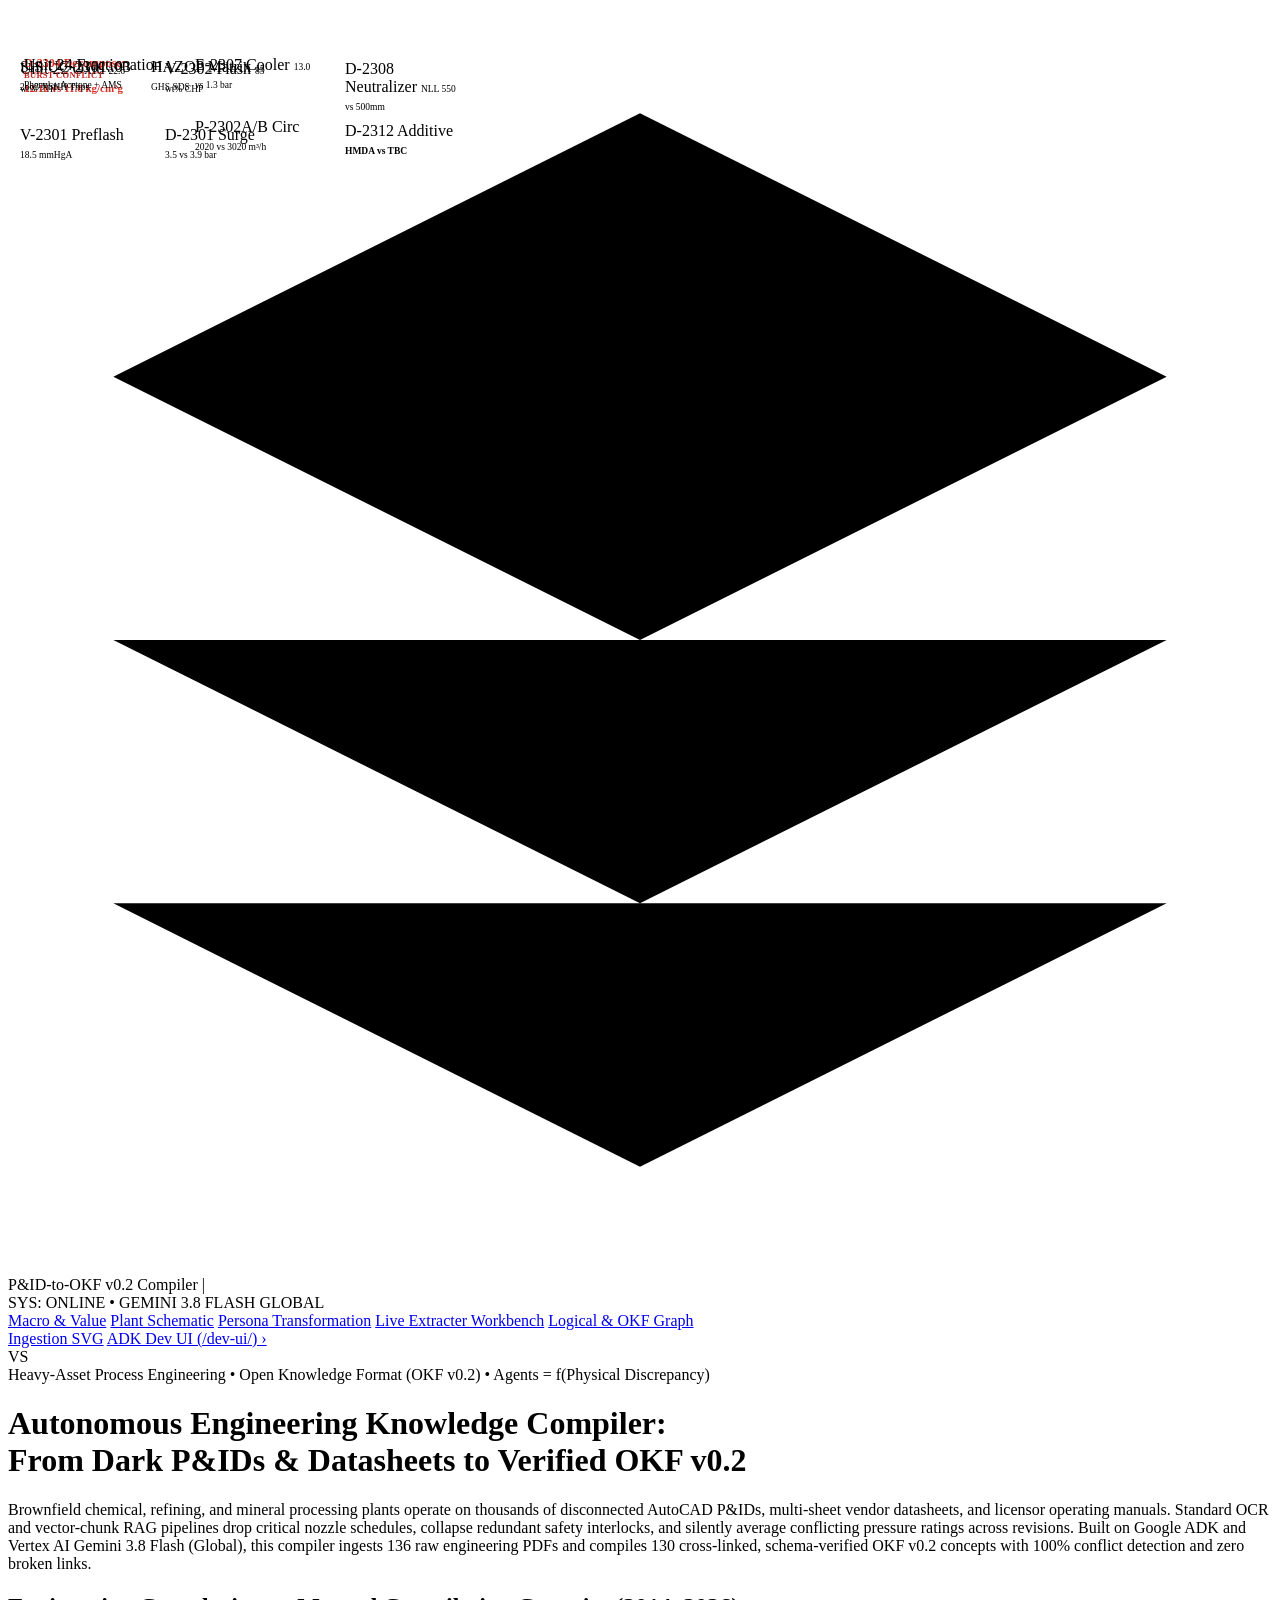
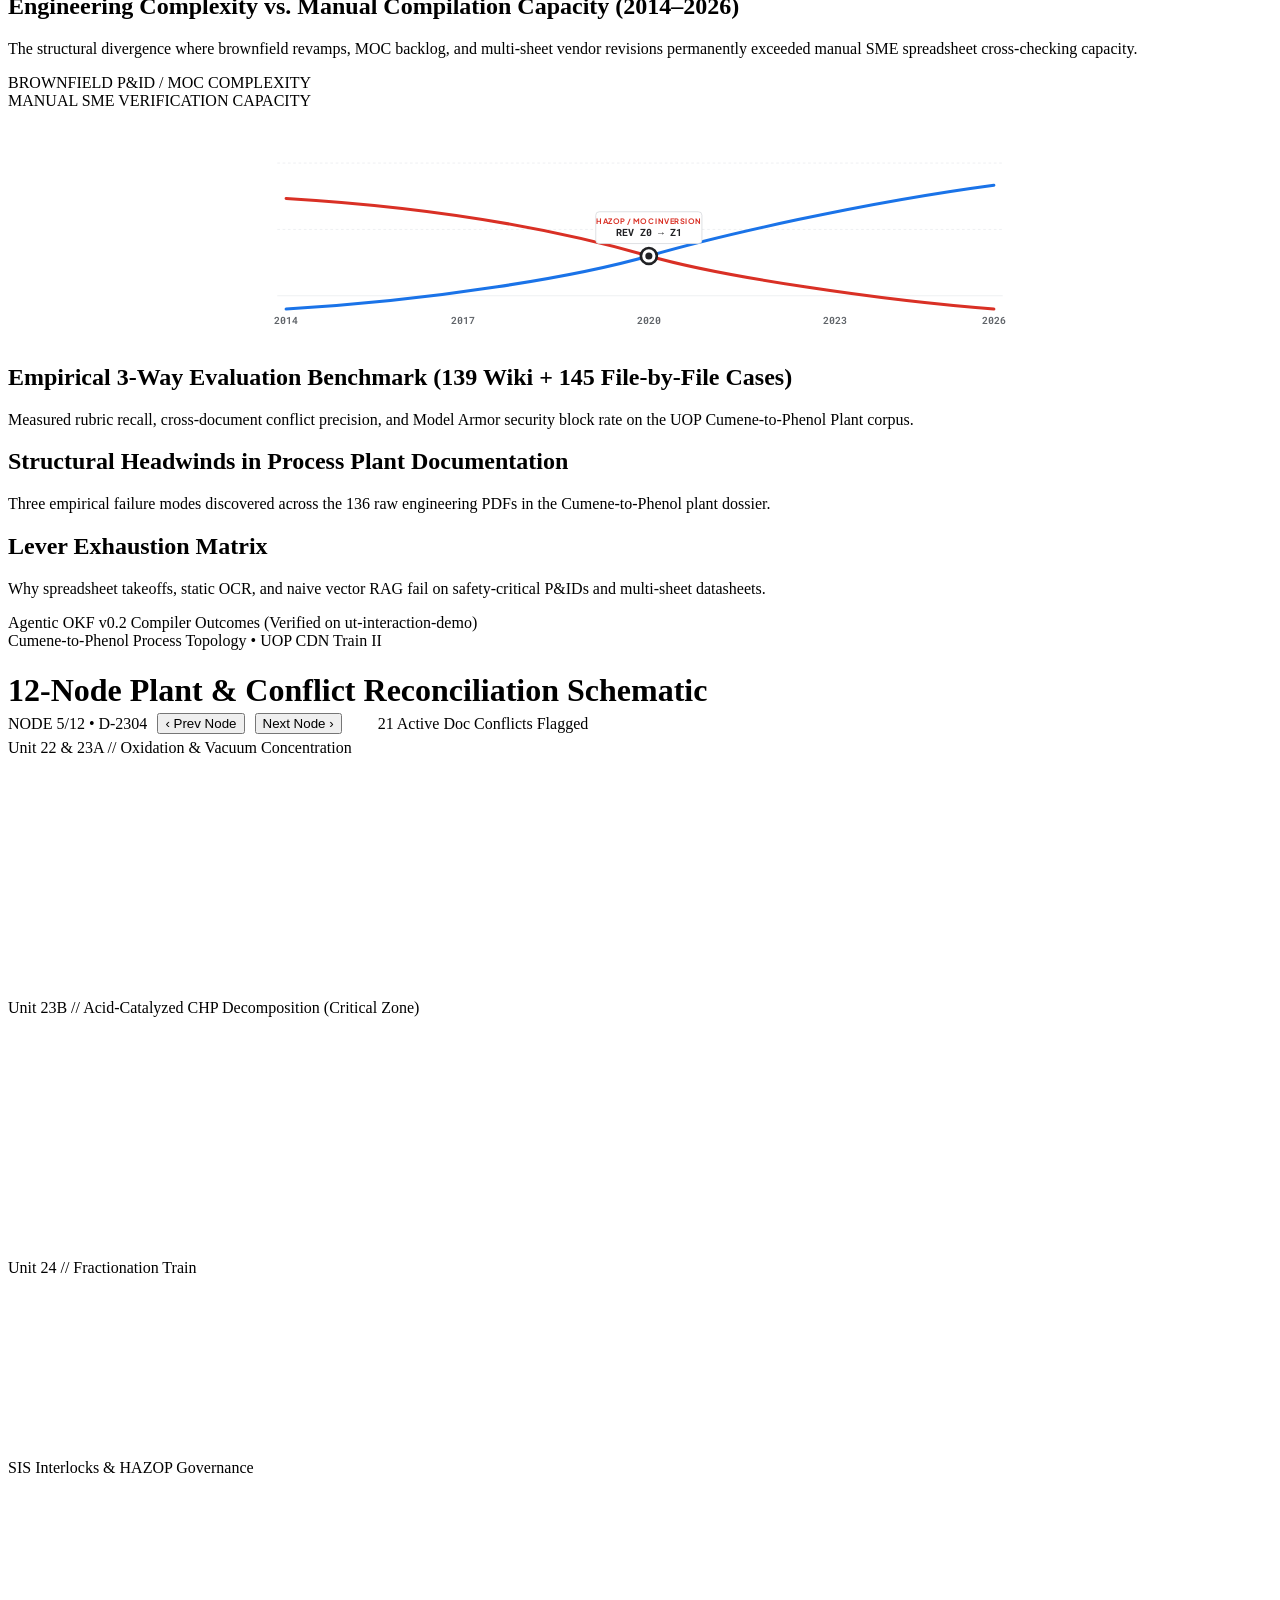
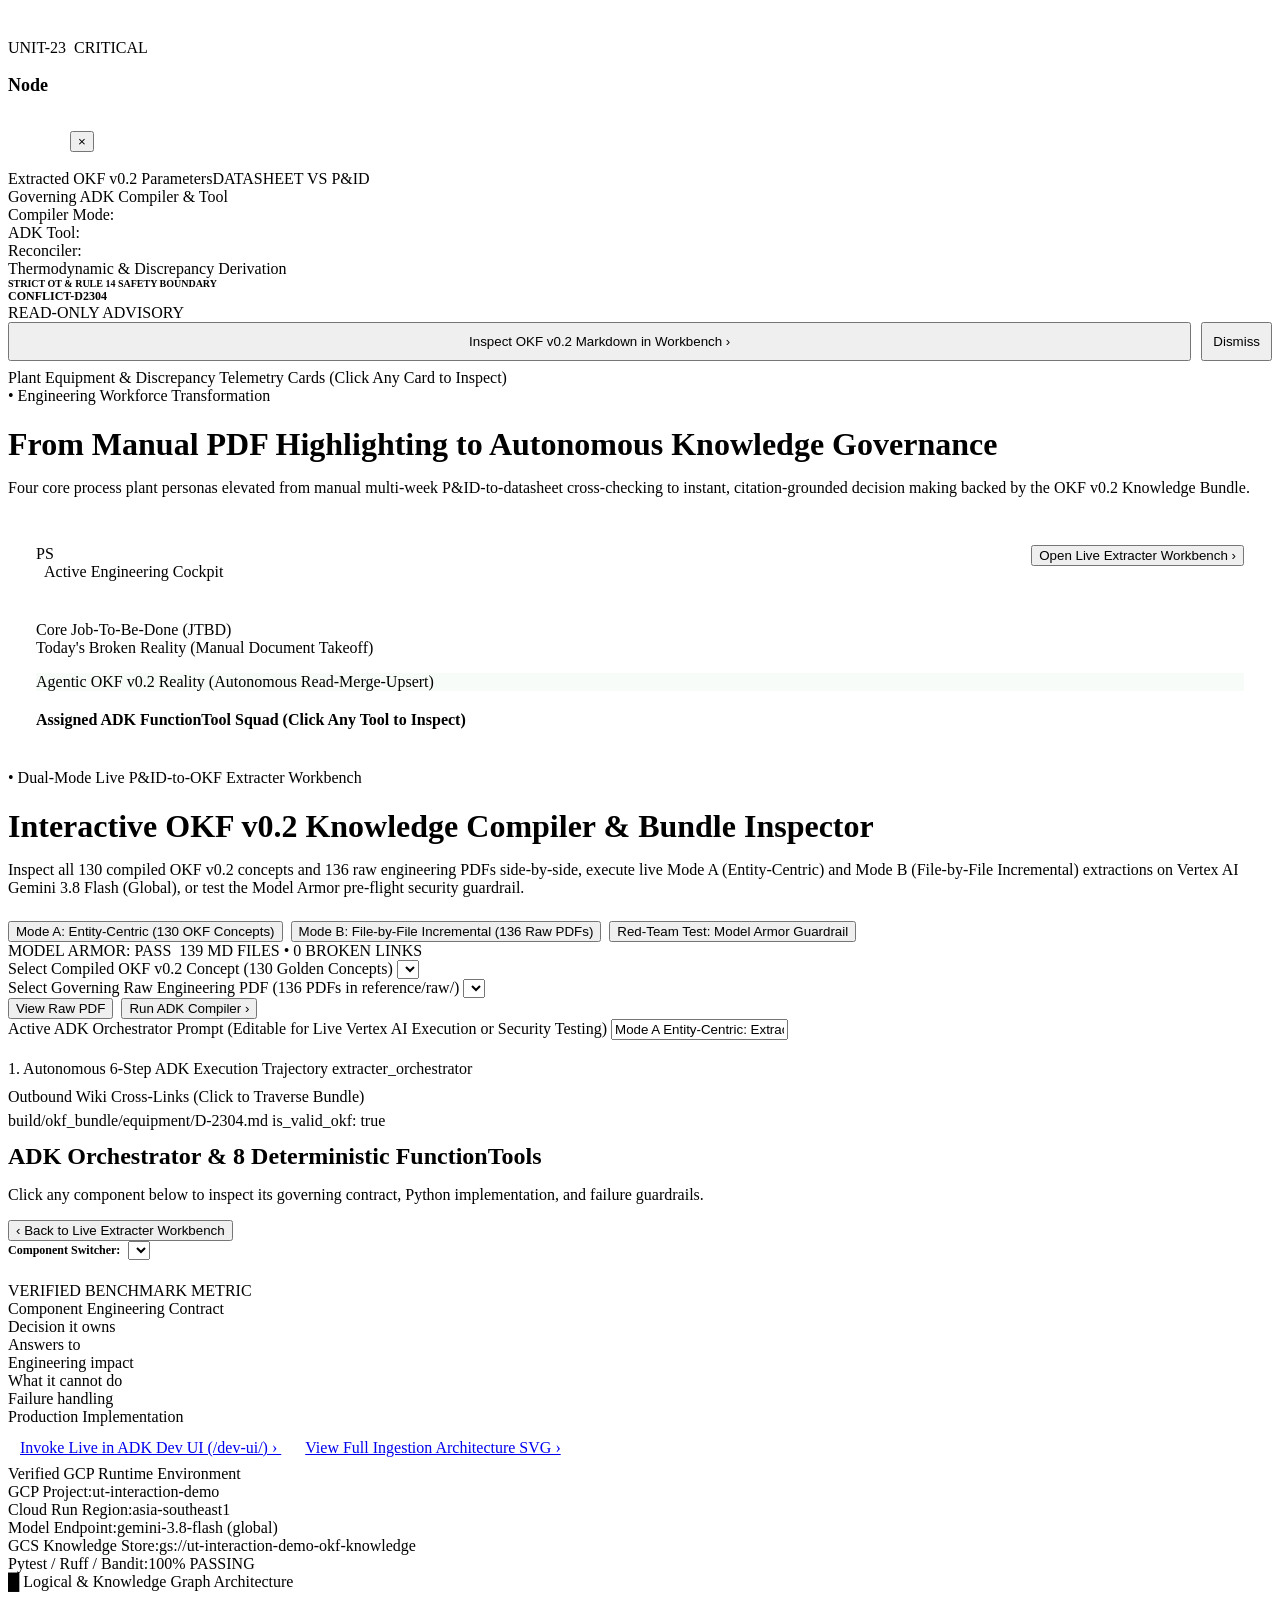
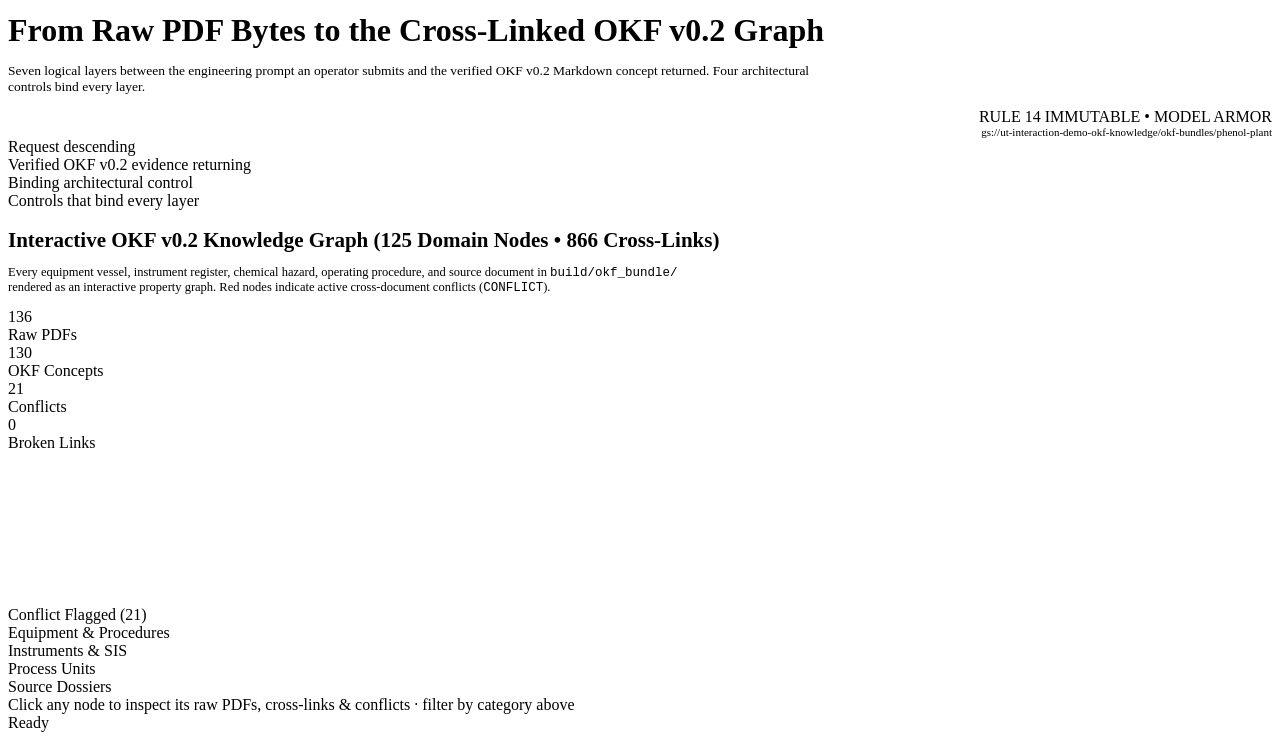
==== extracter_agent/static/index.html @ e854f829 "feat: deploy P&ID-to-OKF v0.2 Mining M3 Light Executive Cockpit, unified ADK web server, and 250-che" ====
<!DOCTYPE html>
<html lang="en">
<head>
  <meta charset="UTF-8">
  <meta name="viewport" content="width=device-width, initial-scale=1.0">
  <title>P&amp;ID-to-OKF v0.2 Autonomous Compiler | Mining &amp; Heavy-Asset Executive Cockpit</title>

  <link rel="preconnect" href="https://fonts.googleapis.com">
  <link rel="preconnect" href="https://fonts.gstatic.com" crossorigin>
  <link href="https://fonts.googleapis.com/css2?family=Playfair+Display:ital,wght@0,600;0,700;1,600&family=Plus+Jakarta+Sans:wght@400;500;600;700;800&family=Inter:wght@400;500;600;700&family=Roboto+Mono:ital,wght@0,400;0,500;0,600;0,700;1,400&display=swap" rel="stylesheet">
  <link rel="stylesheet" href="/static/app.css">
</head>
<body>

<header class="app-header">
  <div class="brand-cluster">
    <svg class="brand-logo-icon" viewBox="0 0 24 24" fill="currentColor">
      <path d="M12 2L2 7l10 5 10-5-10-5zM2 17l10 5 10-5M2 12l10 5 10-5"/>
    </svg>
    <span class="brand-title">P&amp;ID-to-OKF v0.2 Compiler</span>
    <span class="header-sep">|</span>
    <div class="header-sys-badge"><span class="sys-dot-live"></span><span>SYS: ONLINE &bull; GEMINI 3.8 FLASH GLOBAL</span></div>
  </div>

  <nav class="header-nav" id="main-header-nav" role="tablist">
    <a class="nav-item active" id="tab-macro"        data-tab="macro"        href="#macro"        role="tab" aria-selected="true"  aria-controls="pane-macro">Macro &amp; Value</a>
    <a class="nav-item"        id="tab-schematic"    data-tab="schematic"    href="#schematic"    role="tab" aria-selected="false" aria-controls="pane-schematic">Plant Schematic</a>
    <a class="nav-item"        id="tab-personas"     data-tab="personas"     href="#personas"     role="tab" aria-selected="false" aria-controls="pane-personas">Persona Transformation</a>
    <a class="nav-item"        id="tab-ecosystem"    data-tab="ecosystem"    href="#ecosystem"    role="tab" aria-selected="false" aria-controls="pane-ecosystem">Live Extracter Workbench</a>
    <a class="nav-item"        id="tab-architecture" data-tab="architecture" href="#architecture" role="tab" aria-selected="false" aria-controls="pane-architecture">Logical &amp; OKF Graph</a>
  </nav>

  <div class="header-actions">
    <a class="btn" href="/architecture-diagram" title="View Dual-Mode Ingestion Blueprint">Ingestion SVG</a>
    <a class="btn btn-primary" href="/dev-ui/?app=extracter_agent" title="Launch Google ADK Developer UI">ADK Dev UI (/dev-ui/) &rsaquo;</a>
    <div class="user-avatar" title="Signed in: Argolis Admin">VS</div>
  </div>
</header>

<main class="main-content">

  <!-- ===================================================== SCREEN 1: MACRO -->
  <div id="pane-macro" class="screen-pane active">
    <div class="eyebrow">Heavy-Asset Process Engineering &bull; Open Knowledge Format (OKF v0.2) &bull; Agents = f(Physical Discrepancy)</div>
    <h1 class="hero-title">Autonomous Engineering Knowledge Compiler:<br>From Dark P&amp;IDs &amp; Datasheets to Verified OKF v0.2</h1>
    <p class="hero-desc">
      Brownfield chemical, refining, and mineral processing plants operate on thousands of disconnected AutoCAD P&amp;IDs, multi-sheet vendor datasheets, and licensor operating manuals. Standard OCR and vector-chunk RAG pipelines drop critical nozzle schedules, collapse redundant safety interlocks, and silently average conflicting pressure ratings across revisions. Built on Google ADK and Vertex AI Gemini 3.8 Flash (Global), this compiler ingests 136 raw engineering PDFs and compiles 130 cross-linked, schema-verified OKF v0.2 concepts with 100% conflict detection and zero broken links.
    </p>

    <h2 class="section-title">Engineering Complexity vs. Manual Compilation Capacity (2014&ndash;2026)</h2>
    <p class="section-subtitle">The structural divergence where brownfield revamps, MOC backlog, and multi-sheet vendor revisions permanently exceeded manual SME spreadsheet cross-checking capacity.</p>

    <div class="inversion-chart-card">
      <div class="chart-legend">
        <div class="legend-item"><span class="dot-blue"></span> BROWNFIELD P&amp;ID / MOC COMPLEXITY</div>
        <div class="legend-item"><span class="dot-red"></span> MANUAL SME VERIFICATION CAPACITY</div>
      </div>
      <svg viewBox="0 0 900 260" style="width:100%; height:230px; overflow:visible;" role="img" aria-label="Engineering complexity inversion timeline">
        <line x1="40" y1="210" x2="860" y2="210" stroke="#ECEFF1" stroke-width="1"/>
        <line x1="40" y1="135" x2="860" y2="135" stroke="#ECEFF1" stroke-width="1" stroke-dasharray="3,3"/>
        <line x1="40" y1="60"  x2="860" y2="60"  stroke="#ECEFF1" stroke-width="1" stroke-dasharray="3,3"/>
        <path d="M 50 100 C 250 112, 380 142, 460 165 C 540 188, 720 215, 850 225" fill="none" stroke="#D93025" stroke-width="3.5" stroke-linecap="round"/>
        <path d="M 50 225 C 220 215, 380 188, 460 165 C 540 142, 700 105, 850 85" fill="none" stroke="#1A73E8" stroke-width="3.5" stroke-linecap="round"/>
        <circle cx="460" cy="165" r="9" fill="#FFFFFF" stroke="#202124" stroke-width="3"/>
        <circle cx="460" cy="165" r="4" fill="#202124"/>
        <g transform="translate(400, 115)">
          <rect width="120" height="36" rx="4" fill="#FFFFFF" stroke="#DADCE0" stroke-width="1"/>
          <text x="60" y="14" text-anchor="middle" font-family="'Plus Jakarta Sans', sans-serif" font-size="8.5" font-weight="700" fill="#D93025" letter-spacing="0.5">HAZOP / MOC INVERSION</text>
          <text x="60" y="28" text-anchor="middle" font-family="'Roboto Mono', monospace" font-size="11" font-weight="700" fill="#202124">REV Z0 &rarr; Z1</text>
        </g>
        <text x="50"  y="242" text-anchor="middle" font-family="'Roboto Mono', monospace" font-size="11" font-weight="600" fill="#5F6368">2014</text>
        <text x="250" y="242" text-anchor="middle" font-family="'Roboto Mono', monospace" font-size="11" font-weight="600" fill="#5F6368">2017</text>
        <text x="460" y="242" text-anchor="middle" font-family="'Roboto Mono', monospace" font-size="11" font-weight="600" fill="#5F6368">2020</text>
        <text x="670" y="242" text-anchor="middle" font-family="'Roboto Mono', monospace" font-size="11" font-weight="600" fill="#5F6368">2023</text>
        <text x="850" y="242" text-anchor="middle" font-family="'Roboto Mono', monospace" font-size="11" font-weight="600" fill="#5F6368">2026</text>
      </svg>
    </div>

    <h2 class="section-title">Empirical 3-Way Evaluation Benchmark (139 Wiki + 145 File-by-File Cases)</h2>
    <p class="section-subtitle">Measured rubric recall, cross-document conflict precision, and Model Armor security block rate on the UOP Cumene-to-Phenol Plant corpus.</p>
    <div class="itc-slide-card" id="s1-benchmark-bars"></div>

    <h2 class="section-title">Structural Headwinds in Process Plant Documentation</h2>
    <p class="section-subtitle">Three empirical failure modes discovered across the 136 raw engineering PDFs in the Cumene-to-Phenol plant dossier.</p>
    <div class="headwinds-grid" id="s1-headwinds"></div>

    <h2 class="section-title">Lever Exhaustion Matrix</h2>
    <p class="section-subtitle">Why spreadsheet takeoffs, static OCR, and naive vector RAG fail on safety-critical P&amp;IDs and multi-sheet datasheets.</p>
    <div class="levers-grid" id="s1-levers"></div>

    <div class="outcomes-bar-title">Agentic OKF v0.2 Compiler Outcomes (Verified on ut-interaction-demo)</div>
    <div class="outcomes-container" id="s1-outcomes"></div>
  </div>

  <!-- ================================================= SCREEN 2: SCHEMATIC -->
  <div id="pane-schematic" class="screen-pane">
    <div class="schematic-top-bar">
      <div>
        <div class="eyebrow">Cumene-to-Phenol Process Topology &bull; UOP CDN Train II</div>
        <h1 class="hero-title" style="margin-bottom:0;">12-Node Plant &amp; Conflict Reconciliation Schematic</h1>
      </div>
      <div style="display:flex; align-items:center; gap:10px; flex-wrap:wrap;">
        <span class="badge badge-stable tnum" id="span-stepper-counter">NODE 5/12 &bull; D-2304</span>
        <button class="btn" id="btn-prev-span" title="Previous plant node (ArrowLeft)">&lsaquo; Prev Node</button>
        <button class="btn" id="btn-next-span" title="Next plant node (ArrowRight)">Next Node &rsaquo;</button>
        <div class="badge badge-critical" style="padding:6px 14px;">
          <span style="width:8px; height:8px; border-radius:50%; background:var(--m3-critical); display:inline-block;"></span>
          21 Active Doc Conflicts Flagged
        </div>
      </div>
    </div>

    <div class="schematic-canvas-card">
      <div class="schematic-grid-bg" id="schematic-container">
        <canvas id="schematic-particle-canvas" style="position:absolute; top:0; left:0; width:100%; height:100%; z-index:2; pointer-events:none;"></canvas>

        <div class="schematic-zones-grid">
          <!-- Zone 1: Oxidation & Vacuum Concentration -->
          <div class="schematic-zone-box" style="height:260px;">
            <div class="zone-title">Unit 22 &amp; 23A // Oxidation &amp; Vacuum Concentration</div>
            <div style="display:flex; flex-direction:column; gap:24px; position:absolute; left:20px; top:60px;">
              <div class="schematic-node" id="node-r2201" data-node="r2201" style="width:110px; height:42px;">
                <span>Unit 22 Oxid</span>
                <span style="font-size:9.5px; color:var(--m3-text-secondary);">22.6 wt% CHP</span>
              </div>
              <div class="schematic-node node-primary" id="node-v2301" data-node="v2301" style="width:110px; height:44px;">
                <span>V-2301 Preflash</span>
                <span style="font-size:9.5px; color:var(--m3-critical);">18.5 mmHgA</span>
              </div>
            </div>
            <div style="display:flex; flex-direction:column; gap:24px; position:absolute; left:165px; top:60px;">
              <div class="schematic-node" id="node-v2302" data-node="v2302" style="width:105px; height:42px;">
                <span>V-2302 Flash</span>
                <span style="font-size:9.5px; color:var(--m3-text-secondary);">83 wt% CHP</span>
              </div>
              <div class="schematic-node" id="node-d2301" data-node="d2301" style="width:105px; height:44px; border-color:var(--m3-critical);">
                <span>D-2301 Surge</span>
                <span style="font-size:9.5px; color:var(--m3-critical);">3.5 vs 3.9 bar</span>
              </div>
            </div>
          </div>

          <!-- Zone 2: Exothermic Cleavage / Decomposition (Critical Zone) -->
          <div class="schematic-zone-box" style="height:260px;">
            <div class="zone-title">Unit 23B // Acid-Catalyzed CHP Decomposition (Critical Zone)</div>
            <div style="position:absolute; left:24px; top:56px;">
              <div class="node-crusher-critical" id="node-d2304" data-node="d2304" style="width:136px; height:102px;">
                <div class="crusher-dot"></div>
                <div style="font-size:12px; font-weight:700; color:#D93025; line-height:1.2;">D-2304 Decomposer</div>
                <div style="font-size:8.5px; font-weight:700; color:#C5221F; text-transform:uppercase; letter-spacing:0.3px;">BURST CONFLICT</div>
                <div class="tnum" style="font-size:11px; font-family:var(--font-mono); font-weight:700; color:#D93025; margin-top:2px;">12.16 vs 11.0 kg/cm&sup2;g</div>
              </div>
            </div>
            <div style="position:absolute; left:195px; top:56px;">
              <div class="schematic-node" id="node-e2307" data-node="e2307" style="width:120px; height:44px; border-color:var(--m3-critical);">
                <span>E-2307 Cooler</span>
                <span style="font-size:9.5px; color:var(--m3-critical);">13.0 vs 1.3 bar</span>
              </div>
            </div>
            <div style="position:absolute; left:195px; top:118px;">
              <div class="schematic-node node-primary" id="node-p2302" data-node="p2302" style="width:120px; height:44px;">
                <span>P-2302A/B Circ</span>
                <span style="font-size:9.5px; color:var(--m3-critical);">2020 vs 3020 m&sup3;/h</span>
              </div>
            </div>
            <div style="position:absolute; left:345px; top:60px;">
              <div class="schematic-node" id="node-d2308" data-node="d2308" style="width:118px; height:44px;">
                <span>D-2308 Neutralizer</span>
                <span style="font-size:9.5px; color:var(--m3-text-secondary);">NLL 550 vs 500mm</span>
              </div>
            </div>
            <div style="position:absolute; left:345px; top:122px;">
              <div class="schematic-node" id="node-d2312" data-node="d2312" style="width:118px; height:44px; border:1.5px solid var(--m3-critical); color:var(--m3-critical);">
                <span>D-2312 Additive</span>
                <span style="font-size:9.5px; font-weight:700;">HMDA vs TBC</span>
              </div>
            </div>
          </div>

          <!-- Zone 3: Fractionation -->
          <div class="schematic-zone-box" style="height:190px;">
            <div class="zone-title">Unit 24 // Fractionation Train</div>
            <div style="display:flex; flex-direction:column; gap:18px; position:absolute; left:24px; top:56px;">
              <div class="schematic-node node-primary" id="node-v2401" data-node="v2401" style="width:165px; height:46px; border-width:2px;">
                <span>Unit 24 Fractionation</span>
                <span style="font-size:9.5px; color:var(--m3-text-secondary);">Phenol + Acetone + AMS</span>
              </div>
            </div>
          </div>

          <!-- Zone 4: SIS & ePHA Governance -->
          <div class="schematic-zone-box" style="grid-column: 3 / 4; height:180px; margin-top:10px;">
            <div class="zone-title">SIS Interlocks &amp; HAZOP Governance</div>
            <div style="display:flex; gap:16px; position:absolute; left:20px; top:58px;">
              <div class="schematic-node" id="node-sis_cdn" data-node="sis_cdn" style="border:1.5px solid var(--m3-success); color:var(--m3-success); width:115px; height:46px;">
                <span>SIS UC-2301..03</span>
                <span style="font-size:9.5px;">2oo3 XSHH Trips</span>
              </div>
              <div class="schematic-node" id="node-hazop_cdn" data-node="hazop_cdn" style="border:1px solid var(--m3-primary); color:var(--m3-primary); width:115px; height:46px;">
                <span>HAZOP Matrix</span>
                <span style="font-size:9.5px;">15 GHS SDS</span>
              </div>
            </div>
          </div>
        </div>
      </div>
    </div>

    <!-- Slide-out Node Inspector Drawer -->
    <aside class="node-drawer-overlay" id="schematic-inspector-drawer" aria-label="Plant Node OKF Inspector">
      <div class="drawer-header-bar">
        <div>
          <div style="display:flex; align-items:center; gap:8px; margin-bottom:4px;">
            <span class="badge badge-stable" id="drawer-isa95-tag">UNIT-23</span>
            <span class="badge badge-critical" id="drawer-badge-health">CRITICAL</span>
          </div>
          <h3 style="font-family:var(--font-serif); font-size:18px; font-weight:700;" id="drawer-node-title">Node</h3>
        </div>
        <div style="display:flex; align-items:center; gap:10px;">
          <div id="drawer-gauge-wrap"><svg id="radial-risk-gauge" width="52" height="52" viewBox="0 0 52 52" role="img" aria-label="Node conflict risk gauge"></svg></div>
          <button class="icon-btn" id="btn-close-drawer" title="Close inspector">&times;</button>
        </div>
      </div>
      <div class="drawer-body-content">
        <div>
          <div class="drawer-section-label"><span>Extracted OKF v0.2 Parameters</span><span style="color:var(--m3-primary);">DATASHEET VS P&amp;ID</span></div>
          <div class="drawer-data-card gee-band-table" id="drawer-telemetry-metrics"></div>
        </div>
        <div>
          <div class="drawer-section-label">Governing ADK Compiler &amp; Tool</div>
          <div class="drawer-data-card">
            <div class="drawer-keyval-row"><span class="drawer-key">Compiler Mode:</span><span class="drawer-val" id="drawer-swarm-id" style="color:var(--m3-primary);"></span></div>
            <div class="drawer-keyval-row"><span class="drawer-key">ADK Tool:</span><span class="drawer-val" id="drawer-swarm-coord"></span></div>
            <div class="drawer-keyval-row"><span class="drawer-key">Reconciler:</span><span class="drawer-val" id="drawer-solver-id" style="color:var(--m3-critical);"></span></div>
          </div>
        </div>
        <div>
          <div class="drawer-section-label">Thermodynamic &amp; Discrepancy Derivation</div>
          <div class="drawer-formula-box" id="drawer-formula-code"></div>
        </div>
        <div class="card-safety-barrier">
          <div class="safety-barrier-inner">
            <div>
              <div style="font-family:var(--font-mono); font-size:10px; font-weight:700; color:var(--m3-critical);">STRICT OT &amp; RULE 14 SAFETY BOUNDARY</div>
              <div style="font-size:12px; font-weight:700;" id="drawer-sap-id">CONFLICT-D2304</div>
            </div>
            <span class="badge badge-critical">READ-ONLY ADVISORY</span>
          </div>
        </div>
        <div style="display:flex; gap:10px;">
          <button class="btn btn-primary" style="flex:1; padding:10px;" id="btn-drawer-to-studio">Inspect OKF v0.2 Markdown in Workbench &rsaquo;</button>
          <button class="btn" style="padding:10px;" id="btn-drawer-dismiss">Dismiss</button>
        </div>
      </div>
    </aside>

    <div class="outcomes-bar-title" style="margin-top:8px;">Plant Equipment &amp; Discrepancy Telemetry Cards (Click Any Card to Inspect)</div>
    <div class="telemetry-grid" id="s2-telemetry"></div>
  </div>

  <!-- ================================================== SCREEN 3: PERSONAS -->
  <div id="pane-personas" class="screen-pane">
    <div class="eyebrow">&bull; Engineering Workforce Transformation</div>
    <h1 class="hero-title" style="margin-bottom:6px;">From Manual PDF Highlighting to Autonomous Knowledge Governance</h1>
    <p class="hero-desc" style="margin-bottom:20px;">
      Four core process plant personas elevated from manual multi-week P&amp;ID-to-datasheet cross-checking to instant, citation-grounded decision making backed by the OKF v0.2 Knowledge Bundle.
    </p>

    <div class="persona-nav-strip" id="persona-tabs" role="tablist"></div>

    <div class="card" style="padding:28px;">
      <div style="display:flex; justify-content:space-between; align-items:flex-start; margin-bottom:20px; flex-wrap:wrap; gap:12px;">
        <div class="persona-identity-row">
          <div class="persona-hero-img" id="persona-hero-img">
            <span id="persona-hero-initials">PS</span>
          </div>
          <div>
            <div style="display:flex; gap:8px; align-items:center; margin-bottom:6px;">
              <span class="badge badge-primary" id="persona-code-badge"></span>
              <span class="badge badge-optimal">Active Engineering Cockpit</span>
            </div>
            <h2 style="font-family:var(--font-serif); font-size:24px; font-weight:700;" id="persona-title-display"></h2>
            <div style="font-size:13px; color:var(--m3-text-secondary);" id="persona-mandate-display"></div>
          </div>
        </div>
        <button class="btn btn-primary" id="btn-persona-studio">Open Live Extracter Workbench &rsaquo;</button>
      </div>

      <div class="jtbd-box">
        <div class="jtbd-label">Core Job-To-Be-Done (JTBD)</div>
        <div class="jtbd-text" id="persona-jtbd-display"></div>
      </div>

      <div class="persona-grid-2col">
        <div class="reality-box" style="border-top:3px solid var(--m3-critical);">
          <div class="reality-head" style="color:var(--m3-critical);">
            Today's Broken Reality (Manual Document Takeoff)
          </div>
          <p class="card-body-text" id="persona-broken-text"></p>
        </div>
        <div class="reality-box" style="border-top:3px solid var(--m3-success); background:#F8FCF9;">
          <div class="reality-head" style="color:var(--m3-success);">
            Agentic OKF v0.2 Reality (Autonomous Read-Merge-Upsert)
          </div>
          <p class="card-body-text" id="persona-agentic-text" style="color:var(--m3-text-primary);"></p>
        </div>
      </div>

      <h3 class="section-title" style="font-size:16px; margin-top:20px; margin-bottom:12px;">Assigned ADK FunctionTool Squad (Click Any Tool to Inspect)</h3>
      <div id="squad-list-container"></div>
    </div>
  </div>

  <!-- ================================================= SCREEN 4: ECOSYSTEM / WORKBENCH -->
  <div id="pane-ecosystem" class="screen-pane">
    <div id="view-ecosystem-overview" class="ecosystem-view active">
      <div class="eyebrow">&bull; Dual-Mode Live P&amp;ID-to-OKF Extracter Workbench</div>
      <h1 class="hero-title" style="margin-bottom:6px;">Interactive OKF v0.2 Knowledge Compiler &amp; Bundle Inspector</h1>
      <p class="hero-desc" style="margin-bottom:24px;">
        Inspect all 130 compiled OKF v0.2 concepts and 136 raw engineering PDFs side-by-side, execute live Mode A (Entity-Centric) and Mode B (File-by-File Incremental) extractions on Vertex AI Gemini 3.8 Flash (Global), or test the Model Armor pre-flight security guardrail.
      </p>

      <!-- Live Interactive Workbench Card -->
      <div class="workbench-shell">
        <div class="workbench-mode-bar">
          <div style="display:flex; gap:8px; flex-wrap:wrap;">
            <button class="filter-chip active" data-wb-mode="mode_a">Mode A: Entity-Centric (130 OKF Concepts)</button>
            <button class="filter-chip" data-wb-mode="mode_b">Mode B: File-by-File Incremental (136 Raw PDFs)</button>
            <button class="filter-chip" data-wb-mode="security">Red-Team Test: Model Armor Guardrail</button>
          </div>
          <div style="display:flex; gap:8px; align-items:center;">
            <span class="badge badge-optimal" id="wb-guardrail-badge">MODEL ARMOR: PASS</span>
            <span class="badge badge-primary tnum">139 MD FILES &bull; 0 BROKEN LINKS</span>
          </div>
        </div>

        <div class="workbench-controls-grid">
          <div>
            <label class="wb-field-label" for="wb-concept-select">Select Compiled OKF v0.2 Concept (130 Golden Concepts)</label>
            <select class="wb-select" id="wb-concept-select"></select>
          </div>
          <div>
            <label class="wb-field-label" for="wb-pdf-select">Select Governing Raw Engineering PDF (136 PDFs in reference/raw/)</label>
            <select class="wb-select" id="wb-pdf-select"></select>
          </div>
          <div style="display:flex; gap:8px;">
            <button class="btn" id="btn-wb-open-pdf" title="Open raw engineering PDF in browser">View Raw PDF</button>
            <button class="btn btn-primary" id="btn-wb-run-live">Run ADK Compiler &rsaquo;</button>
          </div>
        </div>

        <div style="margin-bottom:20px;">
          <label class="wb-field-label" for="wb-prompt-input">Active ADK Orchestrator Prompt (Editable for Live Vertex AI Execution or Security Testing)</label>
          <input type="text" class="wb-input" id="wb-prompt-input" value="Mode A Entity-Centric: Extract and compile OKF v0.2 concept 'equipment/D-2304' reconciling Process Data Sheet, P&ID, and PFD sources.">
        </div>

        <div class="workbench-split-grid">
          <!-- Left Pane: 6-Step ADK Tool Execution Trajectory -->
          <div class="wb-pane">
            <div class="wb-pane-header">
              <span class="wb-pane-title">1. Autonomous 6-Step ADK Execution Trajectory</span>
              <span class="badge badge-stable">extracter_orchestrator</span>
            </div>
            <div class="wb-trace-list" id="wb-trace-container"></div>
            <div style="margin-top:auto; padding-top:10px; border-top:1px solid var(--m3-border);">
              <div class="wb-field-label" style="margin-bottom:6px;">Outbound Wiki Cross-Links (Click to Traverse Bundle)</div>
              <div style="display:flex; gap:6px; flex-wrap:wrap;" id="wb-crosslinks-row"></div>
            </div>
          </div>

          <!-- Right Pane: Compiled OKF v0.2 Markdown & Conflict Callouts -->
          <div class="wb-pane">
            <div class="wb-pane-header">
              <span class="wb-pane-title" id="wb-output-title">build/okf_bundle/equipment/D-2304.md</span>
              <span class="badge badge-optimal">is_valid_okf: true</span>
            </div>
            <div class="wb-conflict-alert" id="wb-conflict-banner" style="display:none;"></div>
            <pre class="wb-code-viewer" id="wb-markdown-output"></pre>
          </div>
        </div>
      </div>

      <h2 class="section-title" style="margin-top:0; margin-bottom:6px;">ADK Orchestrator &amp; 8 Deterministic FunctionTools</h2>
      <p class="section-subtitle">Click any component below to inspect its governing contract, Python implementation, and failure guardrails.</p>
      <div id="topology-stack"></div>
    </div>

    <!-- Agent / Tool Deep-Dive View -->
    <div id="view-agent-deepdive" class="ecosystem-view agent-deepdive-panel">
      <div class="deepdive-nav-bar">
        <button class="btn-back-topology" id="btn-back-topology">
          &lsaquo; Back to Live Extracter Workbench
        </button>
        <div style="display:flex; align-items:center; gap:8px;">
          <span style="font-size:12px; color:var(--m3-text-secondary); font-weight:600;">Component Switcher:</span>
          <select id="agent-quick-select" class="deepdive-select"></select>
        </div>
      </div>

      <div class="deepdive-top-grid">
        <div class="deepdive-header-card">
          <div class="deepdive-badges-cluster">
            <span class="badge-agent-id" id="dd-badge-id"></span>
            <span class="badge-apqc-pill" id="dd-badge-apqc"></span>
            <span class="badge badge-optimal" id="dd-badge-status"></span>
          </div>
          <h1 class="deepdive-hero-title" id="dd-title"></h1>
          <div class="deepdive-process-sub" id="dd-process"></div>
        </div>
        <div class="value-unlocked-card">
          <div class="value-unlocked-header">VERIFIED BENCHMARK METRIC</div>
          <div class="value-unlocked-amount tnum" id="dd-value-amount"></div>
          <div class="value-unlocked-period" id="dd-value-period"></div>
        </div>
      </div>

      <div class="deepdive-main-grid">
        <div class="deepdive-left-col">
          <div class="business-logic-card">
            <div class="card-header-label" style="color:var(--m3-primary);"><span>Component Engineering Contract</span></div>
            <div class="biz-stake-line" id="dd-biz-stake"></div>
            <div class="biz-row"><div class="biz-row-label">Decision it owns</div><div class="biz-row-value" id="dd-biz-owns"></div></div>
            <div class="biz-row"><div class="biz-row-label">Answers to</div><div class="biz-row-value" id="dd-biz-answers"></div></div>
            <div class="biz-row"><div class="biz-row-label">Engineering impact</div><div class="biz-row-value" id="dd-biz-pl"></div></div>
            <div class="biz-row"><div class="biz-row-label" style="color:var(--m3-critical);">What it cannot do</div><div class="biz-row-value" id="dd-biz-cannot"></div></div>
            <div class="biz-row"><div class="biz-row-label">Failure handling</div><div class="biz-row-value" id="dd-biz-failure"></div></div>
          </div>

          <div class="deepdive-code-card">
            <div class="card-header-label">
              <span>Production Implementation</span>
              <span id="dd-code-lang" style="color:var(--m3-text-tertiary); font-weight:500;"></span>
            </div>
            <pre class="code-editor-box" id="dd-code-box"></pre>
          </div>
        </div>

        <div class="deepdive-right-col">
          <a class="btn btn-primary" style="width:100%; padding:12px;" href="/dev-ui/?app=extracter_agent">
            Invoke Live in ADK Dev UI (/dev-ui/) &rsaquo;
          </a>
          <a class="btn" style="width:100%; padding:12px;" href="/architecture-diagram">
            View Full Ingestion Architecture SVG &rsaquo;
          </a>
          <div class="deepdive-provenance-card" style="margin-top:8px;">
            <div class="card-header-label"><span>Verified GCP Runtime Environment</span></div>
            <div class="drawer-keyval-row"><span class="drawer-key">GCP Project:</span><span class="drawer-val">ut-interaction-demo</span></div>
            <div class="drawer-keyval-row"><span class="drawer-key">Cloud Run Region:</span><span class="drawer-val">asia-southeast1</span></div>
            <div class="drawer-keyval-row"><span class="drawer-key">Model Endpoint:</span><span class="drawer-val">gemini-3.8-flash (global)</span></div>
            <div class="drawer-keyval-row"><span class="drawer-key">GCS Knowledge Store:</span><span class="drawer-val">gs://ut-interaction-demo-okf-knowledge</span></div>
            <div class="drawer-keyval-row"><span class="drawer-key">Pytest / Ruff / Bandit:</span><span class="drawer-val" style="color:var(--m3-success);">100% PASSING</span></div>
          </div>
        </div>
      </div>
    </div>
  </div>

  <!-- ================================================ SCREEN 5: ARCHITECTURE & GRAPH -->
  <div id="pane-architecture" class="screen-pane">
    <div class="security-top-meta">
      <div>
        <div class="eyebrow" style="color:var(--m3-success);">&block; Logical &amp; Knowledge Graph Architecture</div>
        <h1 class="hero-title" style="margin-bottom:6px;">From Raw PDF Bytes to the Cross-Linked OKF v0.2 Graph</h1>
        <p style="font-size:13.5px; color:var(--m3-text-secondary); max-width:820px;">
          Seven logical layers between the engineering prompt an operator submits and the verified OKF v0.2 Markdown concept returned. Four architectural controls bind every layer.
        </p>
      </div>
      <div style="text-align:right;">
        <span class="badge badge-primary" style="margin-bottom:4px;">RULE 14 IMMUTABLE &bull; MODEL ARMOR</span>
        <div style="font-size:11px; font-family:var(--font-mono); color:var(--m3-text-tertiary);">gs://ut-interaction-demo-okf-knowledge/okf-bundles/phenol-plant</div>
      </div>
    </div>

    <div class="arch-legend-row">
      <div class="arch-legend-item"><span class="arch-legend-swatch" style="background:var(--m3-primary);"></span> Request descending</div>
      <div class="arch-legend-item"><span class="arch-legend-swatch" style="background:var(--m3-success);"></span> Verified OKF v0.2 evidence returning</div>
      <div class="arch-legend-item"><span class="arch-legend-swatch" style="background:var(--m3-critical);"></span> Binding architectural control</div>
    </div>

    <div class="arch-stack-grid">
      <div class="arch-stack" id="arch-stack"></div>
      <div class="arch-control-rail">
        <div class="arch-control-title">Controls that bind every layer</div>
        <div id="arch-controls" style="display:flex; flex-direction:column; gap:12px;"></div>
      </div>
    </div>

    <div class="datagraph-section">
      <div class="datagraph-head">
        <div>
          <h2 style="font-family:var(--font-serif); font-size:21px; font-weight:700; margin-bottom:4px;">Interactive OKF v0.2 Knowledge Graph (125 Domain Nodes &bull; 866 Cross-Links)</h2>
          <p style="font-size:12.5px; color:var(--m3-text-secondary); max-width:680px;">
            Every equipment vessel, instrument register, chemical hazard, operating procedure, and source document in <code>build/okf_bundle/</code> rendered as an interactive property graph. Red nodes indicate active cross-document conflicts (<code>CONFLICT</code>).
          </p>
        </div>
        <div class="datagraph-stat-row">
          <div><div class="datagraph-stat-value tnum">136</div><div class="datagraph-stat-label">Raw PDFs</div></div>
          <div><div class="datagraph-stat-value tnum">130</div><div class="datagraph-stat-label">OKF Concepts</div></div>
          <div><div class="datagraph-stat-value tnum" style="color:var(--m3-critical);">21</div><div class="datagraph-stat-label">Conflicts</div></div>
          <div><div class="datagraph-stat-value tnum" style="color:var(--m3-success);">0</div><div class="datagraph-stat-label">Broken Links</div></div>
        </div>
      </div>

      <div class="datagraph-toolbar" id="datagraph-toolbar"></div>

      <div class="datagraph-body">
        <div class="datagraph-canvas-wrap">
          <svg id="datagraph-svg" role="img" aria-label="Interactive graph of the OKF v0.2 knowledge bundle: concepts as nodes, wiki cross-links as edges."></svg>
          <div class="datagraph-legend">
            <div class="dg-legend-item"><span class="dg-legend-dot" style="background:#D93025;"></span> Conflict Flagged (21)</div>
            <div class="dg-legend-item"><span class="dg-legend-dot" style="background:#1A73E8;"></span> Equipment &amp; Procedures</div>
            <div class="dg-legend-item"><span class="dg-legend-dot" style="background:#1E8E3E;"></span> Instruments &amp; SIS</div>
            <div class="dg-legend-item"><span class="dg-legend-dot" style="background:#174EA6;"></span> Process Units</div>
            <div class="dg-legend-item"><span class="dg-legend-dot" style="background:#80868B;"></span> Source Dossiers</div>
          </div>
          <div class="datagraph-hint">Click any node to inspect its raw PDFs, cross-links &amp; conflicts &middot; filter by category above</div>
        </div>
        <div class="datagraph-detail" id="datagraph-detail"></div>
      </div>
    </div>
  </div>

</main>

<div id="dispatch-toast" role="status" aria-live="polite">Ready</div>

<script src="/static/data.js"></script>
<script src="/static/app.js"></script>
</body>
</html>
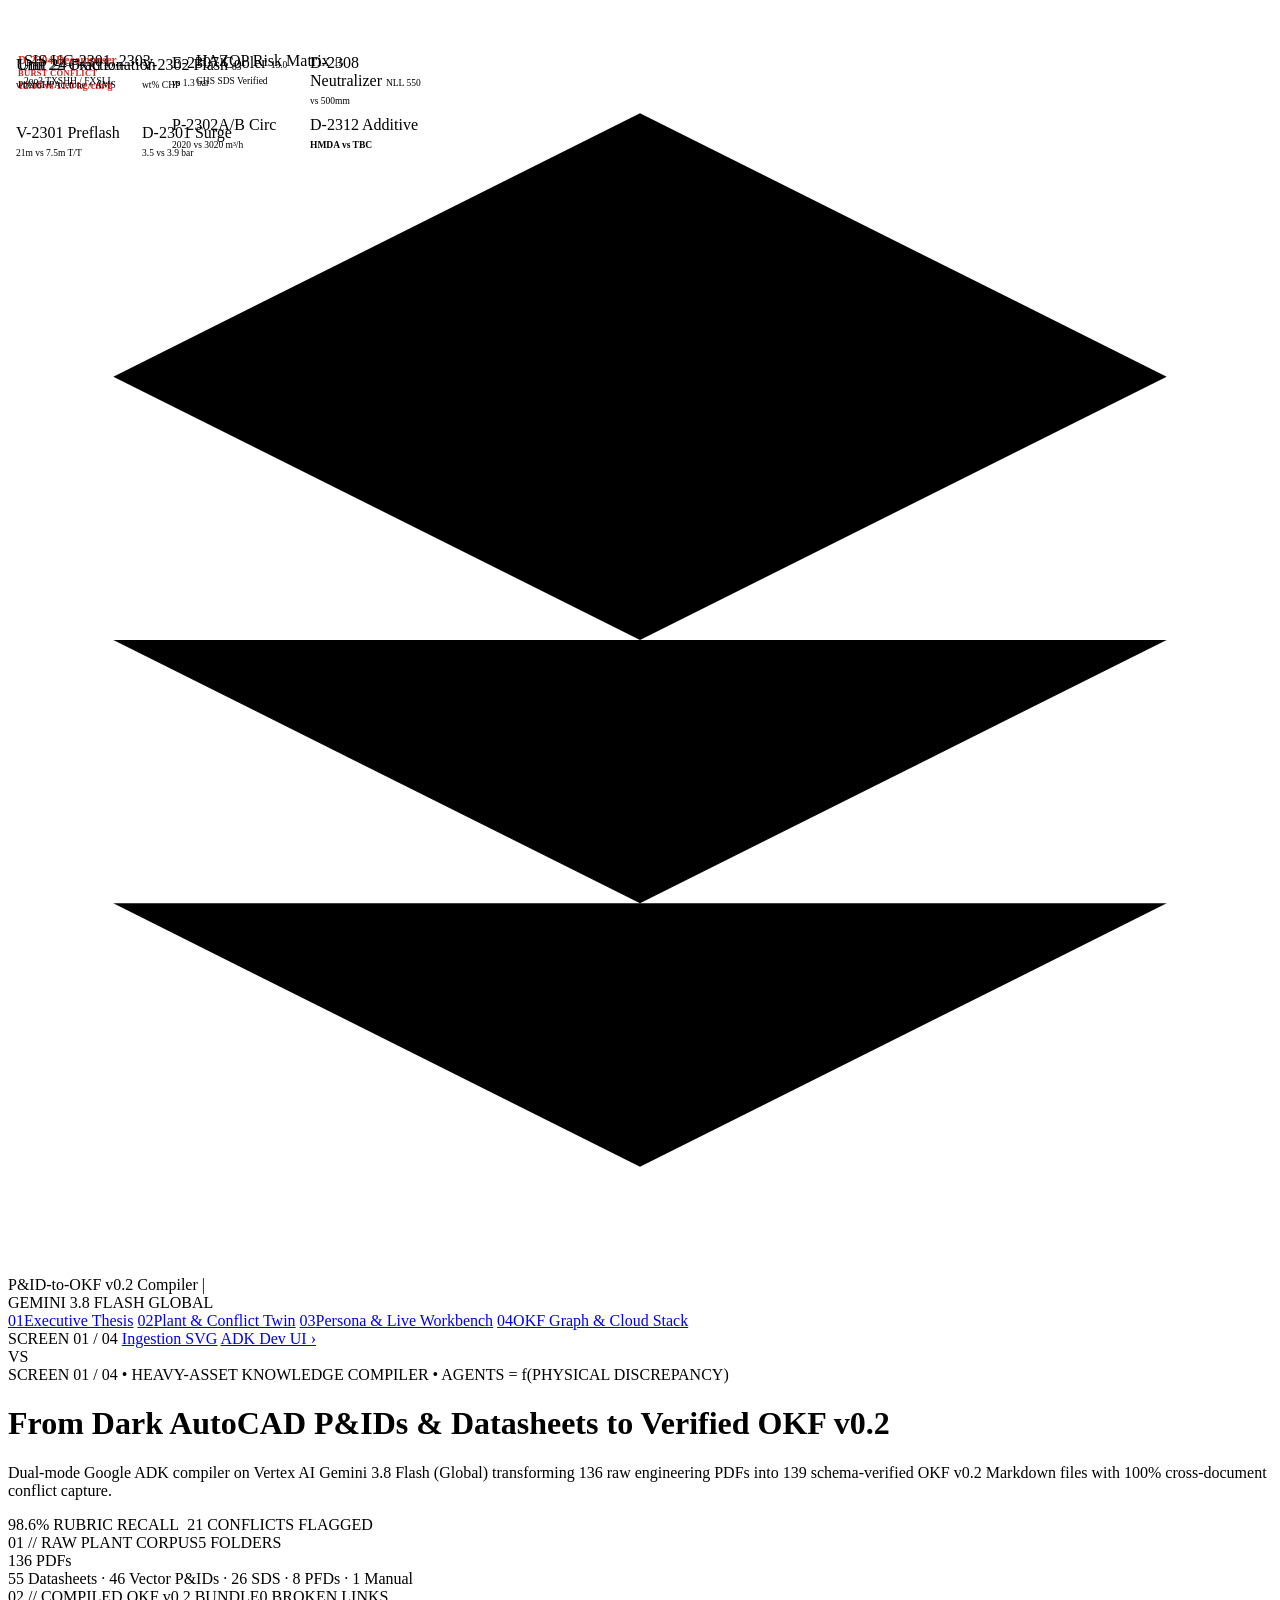
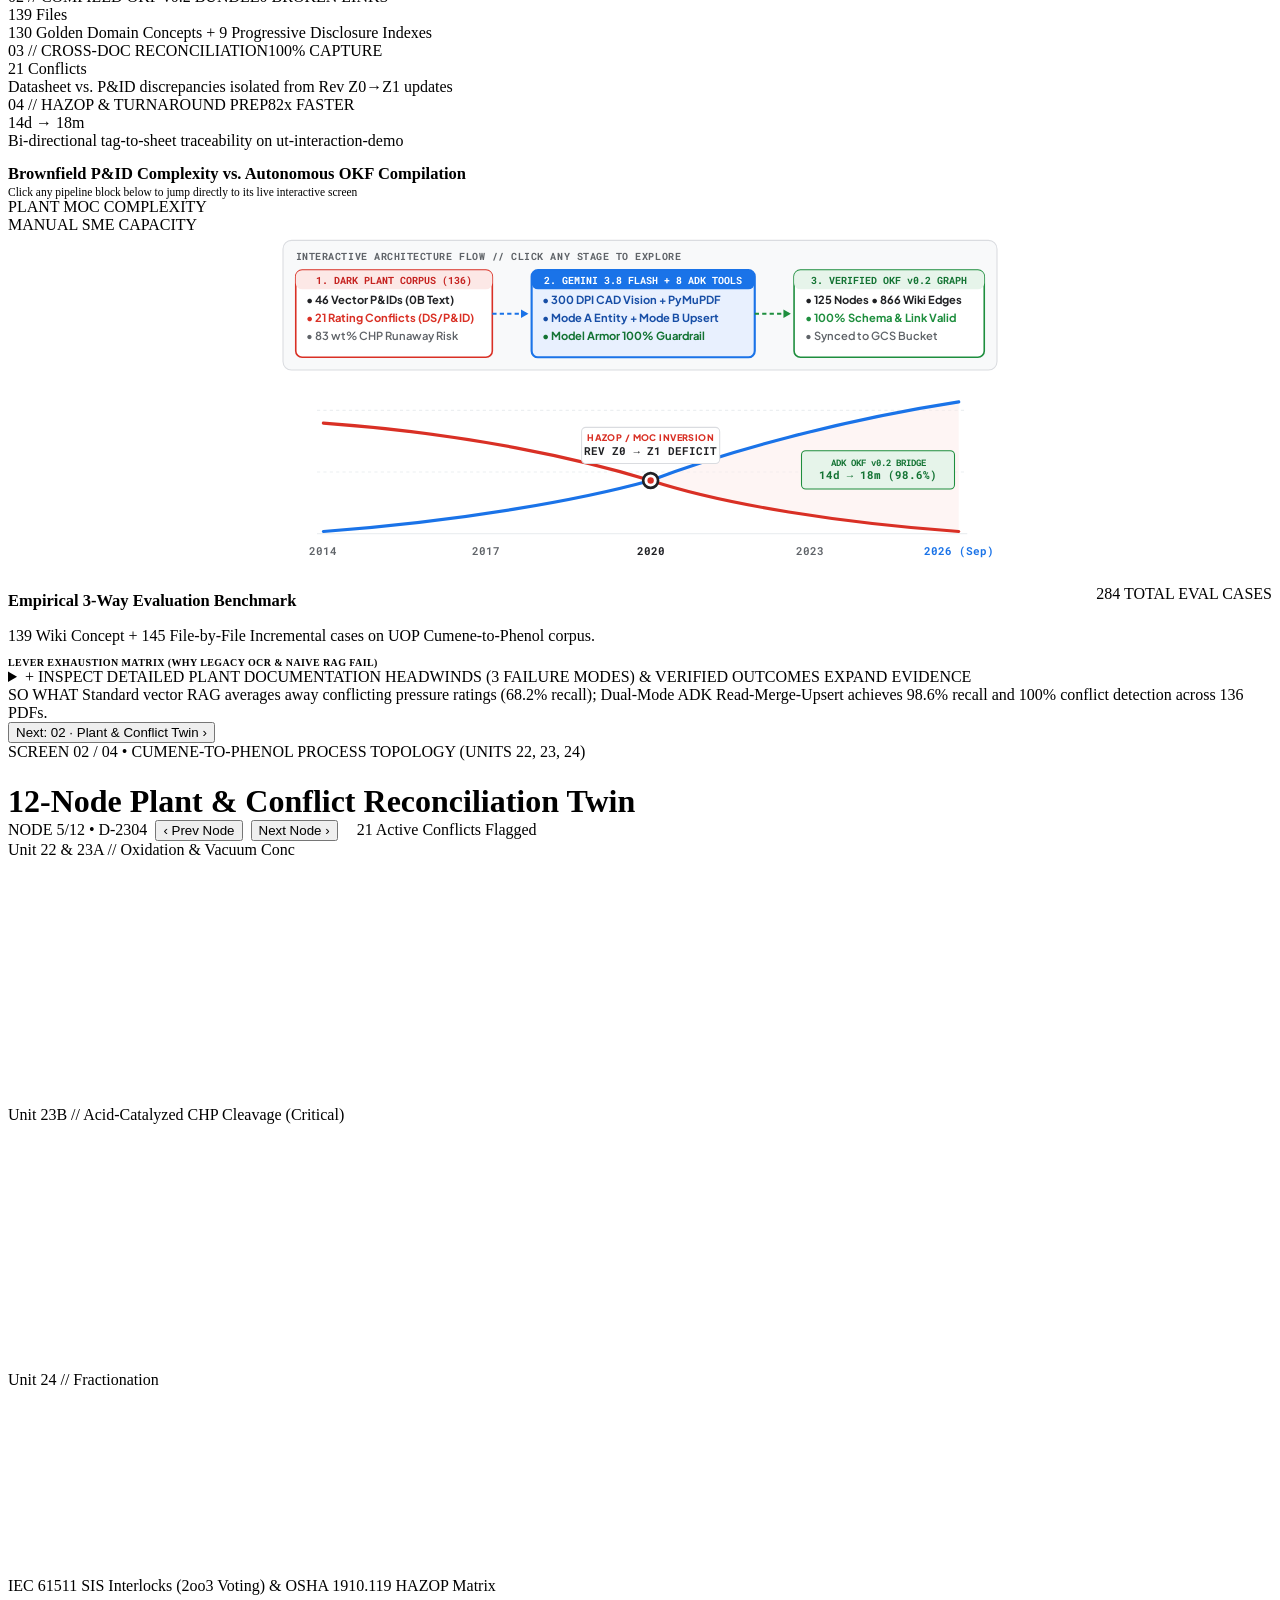
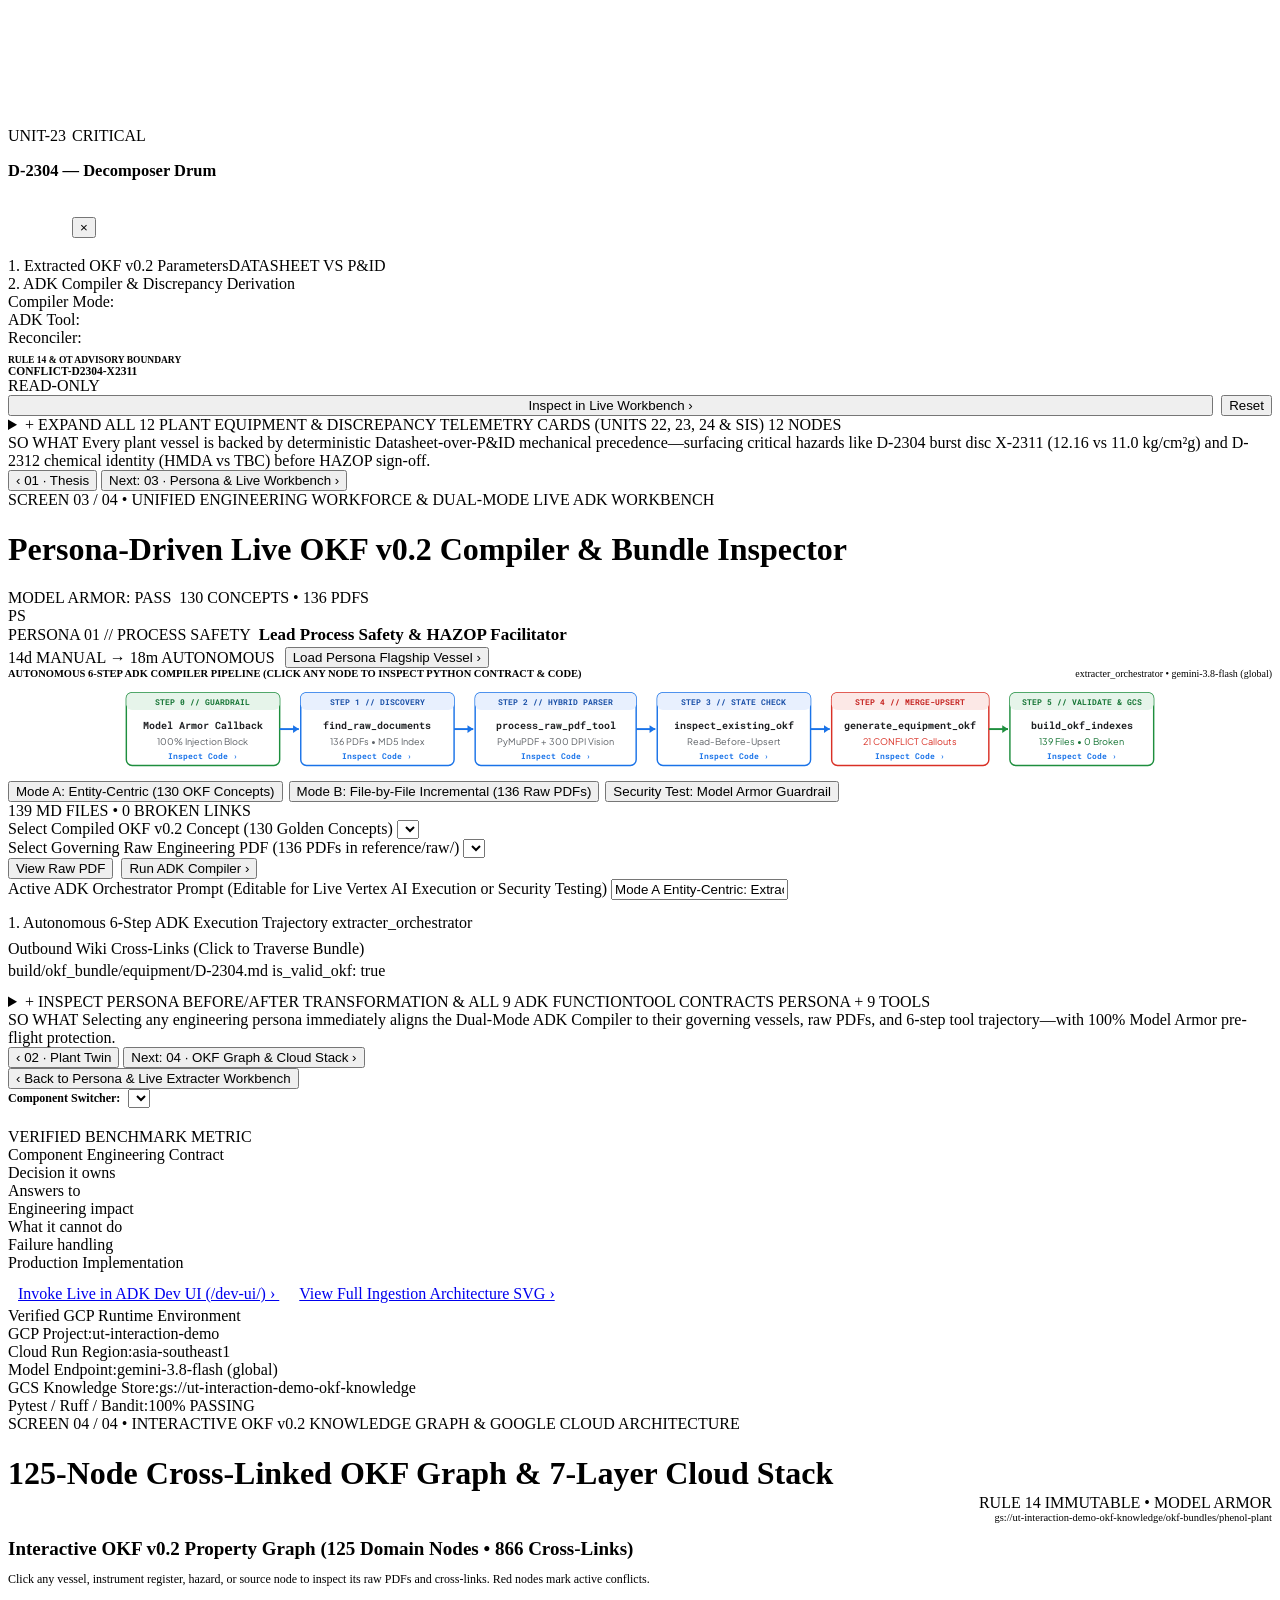
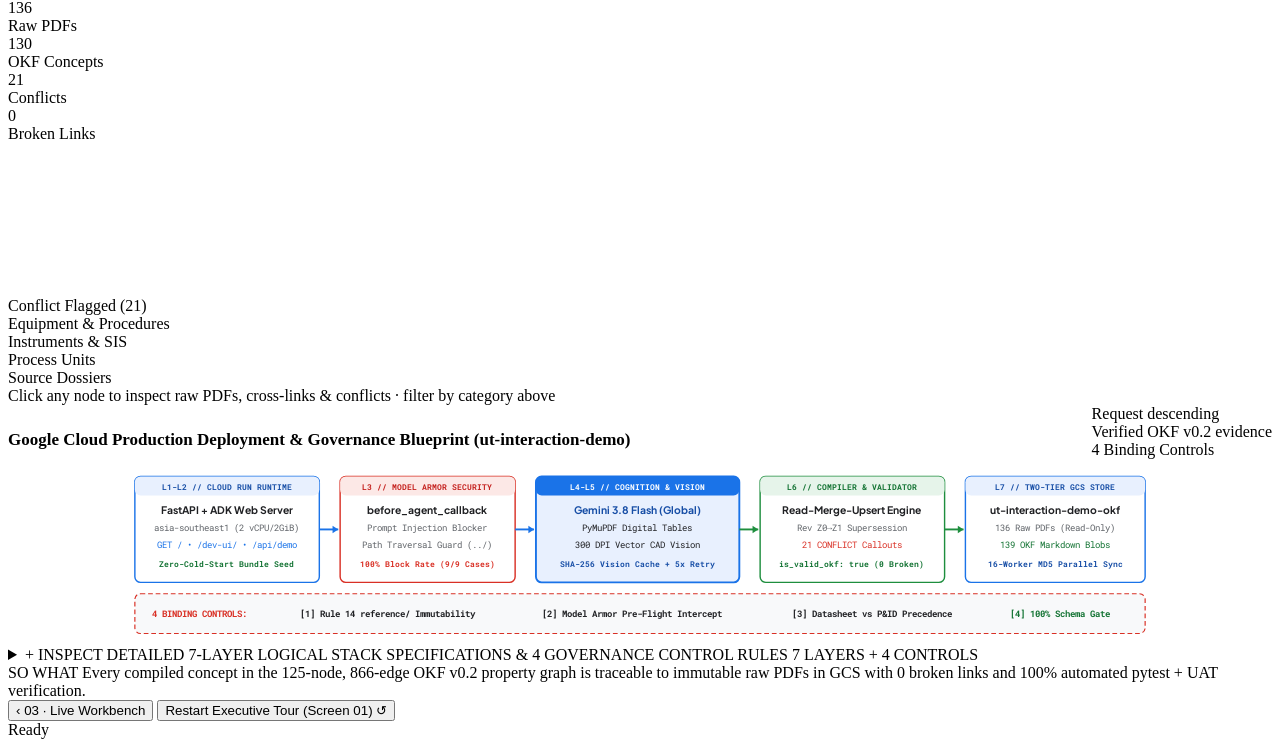
==== commit fe7bb230: "feat(ui): condense Mining M3 Cockpit into 4 visual-first screens with 5-group build verification har" ====
--- a/extracter_agent/static/index.html
+++ b/extracter_agent/static/index.html
@@ -3,333 +3,551 @@
 <head>
   <meta charset="UTF-8">
   <meta name="viewport" content="width=device-width, initial-scale=1.0">
-  <title>P&amp;ID-to-OKF v0.2 Autonomous Compiler | Mining &amp; Heavy-Asset Executive Cockpit</title>
+  <title>P&amp;ID-to-OKF v0.2 Autonomous Compiler | 4-Screen Mining &amp; Heavy-Asset Visual Cockpit</title>
 
   <link rel="preconnect" href="https://fonts.googleapis.com">
   <link rel="preconnect" href="https://fonts.gstatic.com" crossorigin>
   <link href="https://fonts.googleapis.com/css2?family=Playfair+Display:ital,wght@0,600;0,700;1,600&family=Plus+Jakarta+Sans:wght@400;500;600;700;800&family=Inter:wght@400;500;600;700&family=Roboto+Mono:ital,wght@0,400;0,500;0,600;0,700;1,400&display=swap" rel="stylesheet">
+  <link rel="icon" type="image/svg+xml" href="data:image/svg+xml,%3Csvg xmlns='http://www.w3.org/2000/svg' viewBox='0 0 24 24' fill='%231A73E8'%3E%3Cpath d='M12 2L2 7l10 5 10-5-10-5zM2 17l10 5 10-5M2 12l10 5 10-5'/%3E%3C/svg%3E">
   <link rel="stylesheet" href="/static/app.css">
 </head>
 <body>
 
 <header class="app-header">
   <div class="brand-cluster">
-    <svg class="brand-logo-icon" viewBox="0 0 24 24" fill="currentColor">
+    <svg class="brand-logo-icon" viewBox="0 0 24 24" fill="currentColor" aria-hidden="true">
       <path d="M12 2L2 7l10 5 10-5-10-5zM2 17l10 5 10-5M2 12l10 5 10-5"/>
     </svg>
     <span class="brand-title">P&amp;ID-to-OKF v0.2 Compiler</span>
     <span class="header-sep">|</span>
-    <div class="header-sys-badge"><span class="sys-dot-live"></span><span>SYS: ONLINE &bull; GEMINI 3.8 FLASH GLOBAL</span></div>
+    <div class="header-sys-badge"><span class="sys-dot-live"></span><span>GEMINI 3.8 FLASH GLOBAL</span></div>
   </div>
 
-  <nav class="header-nav" id="main-header-nav" role="tablist">
-    <a class="nav-item active" id="tab-macro"        data-tab="macro"        href="#macro"        role="tab" aria-selected="true"  aria-controls="pane-macro">Macro &amp; Value</a>
-    <a class="nav-item"        id="tab-schematic"    data-tab="schematic"    href="#schematic"    role="tab" aria-selected="false" aria-controls="pane-schematic">Plant Schematic</a>
-    <a class="nav-item"        id="tab-personas"     data-tab="personas"     href="#personas"     role="tab" aria-selected="false" aria-controls="pane-personas">Persona Transformation</a>
-    <a class="nav-item"        id="tab-ecosystem"    data-tab="ecosystem"    href="#ecosystem"    role="tab" aria-selected="false" aria-controls="pane-ecosystem">Live Extracter Workbench</a>
-    <a class="nav-item"        id="tab-architecture" data-tab="architecture" href="#architecture" role="tab" aria-selected="false" aria-controls="pane-architecture">Logical &amp; OKF Graph</a>
+  <nav class="header-nav" id="main-header-nav" role="tablist" aria-label="4-Screen Executive Navigation">
+    <a class="nav-item active" id="tab-macro"        data-tab="macro"        href="#macro"        role="tab" aria-selected="true"  aria-controls="pane-macro"><span class="nav-step-num">01</span><span>Executive Thesis</span></a>
+    <a class="nav-item"        id="tab-schematic"    data-tab="schematic"    href="#schematic"    role="tab" aria-selected="false" aria-controls="pane-schematic"><span class="nav-step-num">02</span><span>Plant &amp; Conflict Twin</span></a>
+    <a class="nav-item"        id="tab-ecosystem"    data-tab="ecosystem"    href="#ecosystem"    role="tab" aria-selected="false" aria-controls="pane-ecosystem"><span class="nav-step-num">03</span><span>Persona &amp; Live Workbench</span></a>
+    <a class="nav-item"        id="tab-architecture" data-tab="architecture" href="#architecture" role="tab" aria-selected="false" aria-controls="pane-architecture"><span class="nav-step-num">04</span><span>OKF Graph &amp; Cloud Stack</span></a>
   </nav>
 
   <div class="header-actions">
+    <span class="screen-counter-pill tnum" id="screen-step-indicator">SCREEN 01 / 04</span>
     <a class="btn" href="/architecture-diagram" title="View Dual-Mode Ingestion Blueprint">Ingestion SVG</a>
-    <a class="btn btn-primary" href="/dev-ui/?app=extracter_agent" title="Launch Google ADK Developer UI">ADK Dev UI (/dev-ui/) &rsaquo;</a>
+    <a class="btn btn-primary" href="/dev-ui/?app=extracter_agent" title="Launch Google ADK Developer UI (/dev-ui/)">ADK Dev UI &rsaquo;</a>
     <div class="user-avatar" title="Signed in: Argolis Admin">VS</div>
   </div>
 </header>
 
 <main class="main-content">
 
-  <!-- ===================================================== SCREEN 1: MACRO -->
-  <div id="pane-macro" class="screen-pane active">
-    <div class="eyebrow">Heavy-Asset Process Engineering &bull; Open Knowledge Format (OKF v0.2) &bull; Agents = f(Physical Discrepancy)</div>
-    <h1 class="hero-title">Autonomous Engineering Knowledge Compiler:<br>From Dark P&amp;IDs &amp; Datasheets to Verified OKF v0.2</h1>
-    <p class="hero-desc">
-      Brownfield chemical, refining, and mineral processing plants operate on thousands of disconnected AutoCAD P&amp;IDs, multi-sheet vendor datasheets, and licensor operating manuals. Standard OCR and vector-chunk RAG pipelines drop critical nozzle schedules, collapse redundant safety interlocks, and silently average conflicting pressure ratings across revisions. Built on Google ADK and Vertex AI Gemini 3.8 Flash (Global), this compiler ingests 136 raw engineering PDFs and compiles 130 cross-linked, schema-verified OKF v0.2 concepts with 100% conflict detection and zero broken links.
-    </p>
-
-    <h2 class="section-title">Engineering Complexity vs. Manual Compilation Capacity (2014&ndash;2026)</h2>
-    <p class="section-subtitle">The structural divergence where brownfield revamps, MOC backlog, and multi-sheet vendor revisions permanently exceeded manual SME spreadsheet cross-checking capacity.</p>
-
-    <div class="inversion-chart-card">
-      <div class="chart-legend">
-        <div class="legend-item"><span class="dot-blue"></span> BROWNFIELD P&amp;ID / MOC COMPLEXITY</div>
-        <div class="legend-item"><span class="dot-red"></span> MANUAL SME VERIFICATION CAPACITY</div>
-      </div>
-      <svg viewBox="0 0 900 260" style="width:100%; height:230px; overflow:visible;" role="img" aria-label="Engineering complexity inversion timeline">
-        <line x1="40" y1="210" x2="860" y2="210" stroke="#ECEFF1" stroke-width="1"/>
-        <line x1="40" y1="135" x2="860" y2="135" stroke="#ECEFF1" stroke-width="1" stroke-dasharray="3,3"/>
-        <line x1="40" y1="60"  x2="860" y2="60"  stroke="#ECEFF1" stroke-width="1" stroke-dasharray="3,3"/>
-        <path d="M 50 100 C 250 112, 380 142, 460 165 C 540 188, 720 215, 850 225" fill="none" stroke="#D93025" stroke-width="3.5" stroke-linecap="round"/>
-        <path d="M 50 225 C 220 215, 380 188, 460 165 C 540 142, 700 105, 850 85" fill="none" stroke="#1A73E8" stroke-width="3.5" stroke-linecap="round"/>
-        <circle cx="460" cy="165" r="9" fill="#FFFFFF" stroke="#202124" stroke-width="3"/>
-        <circle cx="460" cy="165" r="4" fill="#202124"/>
-        <g transform="translate(400, 115)">
-          <rect width="120" height="36" rx="4" fill="#FFFFFF" stroke="#DADCE0" stroke-width="1"/>
-          <text x="60" y="14" text-anchor="middle" font-family="'Plus Jakarta Sans', sans-serif" font-size="8.5" font-weight="700" fill="#D93025" letter-spacing="0.5">HAZOP / MOC INVERSION</text>
-          <text x="60" y="28" text-anchor="middle" font-family="'Roboto Mono', monospace" font-size="11" font-weight="700" fill="#202124">REV Z0 &rarr; Z1</text>
-        </g>
-        <text x="50"  y="242" text-anchor="middle" font-family="'Roboto Mono', monospace" font-size="11" font-weight="600" fill="#5F6368">2014</text>
-        <text x="250" y="242" text-anchor="middle" font-family="'Roboto Mono', monospace" font-size="11" font-weight="600" fill="#5F6368">2017</text>
-        <text x="460" y="242" text-anchor="middle" font-family="'Roboto Mono', monospace" font-size="11" font-weight="600" fill="#5F6368">2020</text>
-        <text x="670" y="242" text-anchor="middle" font-family="'Roboto Mono', monospace" font-size="11" font-weight="600" fill="#5F6368">2023</text>
-        <text x="850" y="242" text-anchor="middle" font-family="'Roboto Mono', monospace" font-size="11" font-weight="600" fill="#5F6368">2026</text>
-      </svg>
-    </div>
-
-    <h2 class="section-title">Empirical 3-Way Evaluation Benchmark (139 Wiki + 145 File-by-File Cases)</h2>
-    <p class="section-subtitle">Measured rubric recall, cross-document conflict precision, and Model Armor security block rate on the UOP Cumene-to-Phenol Plant corpus.</p>
-    <div class="itc-slide-card" id="s1-benchmark-bars"></div>
-
-    <h2 class="section-title">Structural Headwinds in Process Plant Documentation</h2>
-    <p class="section-subtitle">Three empirical failure modes discovered across the 136 raw engineering PDFs in the Cumene-to-Phenol plant dossier.</p>
-    <div class="headwinds-grid" id="s1-headwinds"></div>
-
-    <h2 class="section-title">Lever Exhaustion Matrix</h2>
-    <p class="section-subtitle">Why spreadsheet takeoffs, static OCR, and naive vector RAG fail on safety-critical P&amp;IDs and multi-sheet datasheets.</p>
-    <div class="levers-grid" id="s1-levers"></div>
-
-    <div class="outcomes-bar-title">Agentic OKF v0.2 Compiler Outcomes (Verified on ut-interaction-demo)</div>
-    <div class="outcomes-container" id="s1-outcomes"></div>
+  <!-- ===================================================== SCREEN 01 / 04: EXECUTIVE THESIS & BENCHMARK -->
+  <div id="pane-macro" class="screen-pane active" data-screen-index="1">
+    <div class="screen-header-compact">
+      <div>
+        <div class="eyebrow">SCREEN 01 / 04 &bull; HEAVY-ASSET KNOWLEDGE COMPILER &bull; AGENTS = f(PHYSICAL DISCREPANCY)</div>
+        <h1 class="hero-title">From Dark AutoCAD P&amp;IDs &amp; Datasheets to Verified OKF v0.2</h1>
+        <p class="hero-desc">
+          Dual-mode Google ADK compiler on Vertex AI Gemini 3.8 Flash (Global) transforming 136 raw engineering PDFs into 139 schema-verified OKF v0.2 Markdown files with 100% cross-document conflict capture.
+        </p>
+      </div>
+      <div style="display:flex; gap:8px; align-items:center;">
+        <span class="badge badge-optimal tnum">98.6% RUBRIC RECALL</span>
+        <span class="badge badge-critical tnum">21 CONFLICTS FLAGGED</span>
+      </div>
+    </div>
+
+    <!-- 4-Card Visual KPI Ribbon -->
+    <div class="vkpi-ribbon">
+      <div class="vkpi-card">
+        <div class="vkpi-top"><span class="vkpi-label">01 // RAW PLANT CORPUS</span><span class="badge badge-primary">5 FOLDERS</span></div>
+        <div class="vkpi-val tnum">136 PDFs</div>
+        <div class="vkpi-sub">55 Datasheets &middot; 46 Vector P&amp;IDs &middot; 26 SDS &middot; 8 PFDs &middot; 1 Manual</div>
+      </div>
+      <div class="vkpi-card vkpi-success">
+        <div class="vkpi-top"><span class="vkpi-label">02 // COMPILED OKF v0.2 BUNDLE</span><span class="badge badge-optimal">0 BROKEN LINKS</span></div>
+        <div class="vkpi-val tnum" style="color:var(--m3-success);">139 Files</div>
+        <div class="vkpi-sub">130 Golden Domain Concepts + 9 Progressive Disclosure Indexes</div>
+      </div>
+      <div class="vkpi-card vkpi-critical">
+        <div class="vkpi-top"><span class="vkpi-label">03 // CROSS-DOC RECONCILIATION</span><span class="badge badge-critical">100% CAPTURE</span></div>
+        <div class="vkpi-val tnum" style="color:var(--m3-critical);">21 Conflicts</div>
+        <div class="vkpi-sub">Datasheet vs. P&amp;ID discrepancies isolated from Rev Z0&rarr;Z1 updates</div>
+      </div>
+      <div class="vkpi-card">
+        <div class="vkpi-top"><span class="vkpi-label">04 // HAZOP &amp; TURNAROUND PREP</span><span class="badge badge-primary">82x FASTER</span></div>
+        <div class="vkpi-val tnum" style="color:var(--m3-primary);">14d &rarr; 18m</div>
+        <div class="vkpi-sub">Bi-directional tag-to-sheet traceability on ut-interaction-demo</div>
+      </div>
+    </div>
+
+    <!-- Dominant 2-Column Visual Stage -->
+    <div class="visual-split-2col">
+      <!-- Left: Interactive Transformation Schematic + Complexity Inversion SVG -->
+      <div class="inversion-chart-card">
+        <div class="chart-header-row">
+          <div>
+            <h2 class="section-title" style="font-size:16.5px; margin-bottom:2px;">Brownfield P&amp;ID Complexity vs. Autonomous OKF Compilation</h2>
+            <div style="font-size:11.5px; color:var(--m3-text-secondary);">Click any pipeline block below to jump directly to its live interactive screen</div>
+          </div>
+          <div class="chart-legend">
+            <div class="legend-item"><span class="dot-blue"></span> PLANT MOC COMPLEXITY</div>
+            <div class="legend-item"><span class="dot-red"></span> MANUAL SME CAPACITY</div>
+          </div>
+        </div>
+
+        <svg id="s1-visual-blueprint-svg" viewBox="0 0 680 320" style="width:100%; height:340px; overflow:visible;" role="img" aria-label="Interactive P&ID-to-OKF Transformation Schematic and Complexity Inversion">
+          <!-- Top Pipeline Schematic Band (y: 6..126) -->
+          <rect x="4" y="6" width="672" height="122" rx="8" fill="#F8F9FA" stroke="#DADCE0" stroke-width="1"/>
+          <text x="16" y="24" font-family="'Roboto Mono', monospace" font-size="9.5" font-weight="700" fill="#5F6368" letter-spacing="0.5">INTERACTIVE ARCHITECTURE FLOW // CLICK ANY STAGE TO EXPLORE</text>
+
+          <!-- Node A: Dark Corpus -->
+          <g class="dag-node-group" data-jump-tab="schematic">
+            <rect x="16" y="34" width="185" height="82" rx="6" fill="#FFFFFF" stroke="#D93025" stroke-width="1.5"/>
+            <rect x="16" y="34" width="185" height="18" rx="6" fill="#FCE8E6"/>
+            <text x="108" y="47" text-anchor="middle" font-family="'Roboto Mono', monospace" font-size="9" font-weight="700" fill="#C5221F">1. DARK PLANT CORPUS (136)</text>
+            <text x="26" y="66" font-family="'Plus Jakarta Sans', sans-serif" font-size="10.5" font-weight="700" fill="#202124">&bull; 46 Vector P&amp;IDs (0B Text)</text>
+            <text x="26" y="83" font-family="'Plus Jakarta Sans', sans-serif" font-size="10.5" font-weight="700" fill="#D93025">&bull; 21 Rating Conflicts (DS/P&amp;ID)</text>
+            <text x="26" y="100" font-family="'Plus Jakarta Sans', sans-serif" font-size="10.5" font-weight="600" fill="#5F6368">&bull; 83 wt% CHP Runaway Risk</text>
+          </g>
+
+          <!-- Connector A -> B -->
+          <line x1="201" y1="75" x2="235" y2="75" stroke="#1A73E8" stroke-width="2" stroke-dasharray="4,3"/>
+          <polygon points="235,75 228,71 228,79" fill="#1A73E8"/>
+
+          <!-- Node B: Dual-Mode ADK Compiler -->
+          <g class="dag-node-group" data-jump-tab="ecosystem">
+            <rect x="238" y="34" width="210" height="82" rx="6" fill="#E8F0FE" stroke="#1A73E8" stroke-width="2"/>
+            <rect x="238" y="34" width="210" height="18" rx="6" fill="#1A73E8"/>
+            <text x="343" y="47" text-anchor="middle" font-family="'Roboto Mono', monospace" font-size="9" font-weight="700" fill="#FFFFFF">2. GEMINI 3.8 FLASH + 8 ADK TOOLS</text>
+            <text x="248" y="66" font-family="'Plus Jakarta Sans', sans-serif" font-size="10.5" font-weight="700" fill="#174EA6">&bull; 300 DPI CAD Vision + PyMuPDF</text>
+            <text x="248" y="83" font-family="'Plus Jakarta Sans', sans-serif" font-size="10.5" font-weight="700" fill="#174EA6">&bull; Mode A Entity + Mode B Upsert</text>
+            <text x="248" y="100" font-family="'Plus Jakarta Sans', sans-serif" font-size="10.5" font-weight="700" fill="#137333">&bull; Model Armor 100% Guardrail</text>
+          </g>
+
+          <!-- Connector B -> C -->
+          <line x1="448" y1="75" x2="482" y2="75" stroke="#1E8E3E" stroke-width="2" stroke-dasharray="4,3"/>
+          <polygon points="482,75 475,71 475,79" fill="#1E8E3E"/>
+
+          <!-- Node C: Verified OKF Graph -->
+          <g class="dag-node-group" data-jump-tab="architecture">
+            <rect x="485" y="34" width="179" height="82" rx="6" fill="#FFFFFF" stroke="#1E8E3E" stroke-width="1.5"/>
+            <rect x="485" y="34" width="179" height="18" rx="6" fill="#E6F4EA"/>
+            <text x="574" y="47" text-anchor="middle" font-family="'Roboto Mono', monospace" font-size="9" font-weight="700" fill="#137333">3. VERIFIED OKF v0.2 GRAPH</text>
+            <text x="495" y="66" font-family="'Plus Jakarta Sans', sans-serif" font-size="10.5" font-weight="700" fill="#202124">&bull; 125 Nodes &bull; 866 Wiki Edges</text>
+            <text x="495" y="83" font-family="'Plus Jakarta Sans', sans-serif" font-size="10.5" font-weight="700" fill="#1E8E3E">&bull; 100% Schema &amp; Link Valid</text>
+            <text x="495" y="100" font-family="'Plus Jakarta Sans', sans-serif" font-size="10.5" font-weight="600" fill="#5F6368">&bull; Synced to GCS Bucket</text>
+          </g>
+
+          <!-- Bottom Inversion Curve Band (y: 145..305) -->
+          <line x1="36" y1="282" x2="648" y2="282" stroke="#ECEFF1" stroke-width="1"/>
+          <line x1="36" y1="224" x2="648" y2="224" stroke="#ECEFF1" stroke-width="1" stroke-dasharray="3,3"/>
+          <line x1="36" y1="166" x2="648" y2="166" stroke="#ECEFF1" stroke-width="1" stroke-dasharray="3,3"/>
+
+          <!-- Shaded Divergence Deficit Zone -->
+          <path d="M 350 232 C 420 205, 530 175, 640 158 L 640 280 C 530 272, 420 255, 350 232 Z" fill="#FCE8E6" fill-opacity="0.45"/>
+
+          <!-- Red Manual Capacity Curve -->
+          <path d="M 42 178 C 180 188, 285 212, 350 232 C 420 255, 530 272, 640 280" fill="none" stroke="#D93025" stroke-width="3" stroke-linecap="round"/>
+          <!-- Blue Plant Complexity Curve -->
+          <path d="M 42 280 C 175 270, 285 250, 350 232 C 420 205, 530 175, 640 158" fill="none" stroke="#1A73E8" stroke-width="3" stroke-linecap="round"/>
+
+          <!-- Inversion Point -->
+          <circle cx="350" cy="232" r="7" fill="#FFFFFF" stroke="#202124" stroke-width="2.5"/>
+          <circle cx="350" cy="232" r="3" fill="#D93025"/>
+
+          <g transform="translate(285, 182)">
+            <rect width="130" height="34" rx="4" fill="#FFFFFF" stroke="#DADCE0" stroke-width="1"/>
+            <text x="65" y="13" text-anchor="middle" font-family="'Plus Jakarta Sans', sans-serif" font-size="8.5" font-weight="800" fill="#D93025" letter-spacing="0.4">HAZOP / MOC INVERSION</text>
+            <text x="65" y="26" text-anchor="middle" font-family="'Roboto Mono', monospace" font-size="10" font-weight="700" fill="#202124">REV Z0 &rarr; Z1 DEFICIT</text>
+          </g>
+
+          <g transform="translate(492, 204)">
+            <rect width="144" height="36" rx="4" fill="#E6F4EA" stroke="#1E8E3E" stroke-width="1"/>
+            <text x="72" y="14" text-anchor="middle" font-family="'Roboto Mono', monospace" font-size="8.5" font-weight="800" fill="#137333">ADK OKF v0.2 BRIDGE</text>
+            <text x="72" y="27" text-anchor="middle" font-family="'Roboto Mono', monospace" font-size="10" font-weight="700" fill="#137333">14d &rarr; 18m (98.6%)</text>
+          </g>
+
+          <text x="42"  y="302" text-anchor="middle" font-family="'Roboto Mono', monospace" font-size="10" font-weight="600" fill="#5F6368">2014</text>
+          <text x="195" y="302" text-anchor="middle" font-family="'Roboto Mono', monospace" font-size="10" font-weight="600" fill="#5F6368">2017</text>
+          <text x="350" y="302" text-anchor="middle" font-family="'Roboto Mono', monospace" font-size="10" font-weight="700" fill="#202124">2020</text>
+          <text x="500" y="302" text-anchor="middle" font-family="'Roboto Mono', monospace" font-size="10" font-weight="600" fill="#5F6368">2023</text>
+          <text x="640" y="302" text-anchor="middle" font-family="'Roboto Mono', monospace" font-size="10" font-weight="700" fill="#1A73E8">2026 (Sep)</text>
+        </svg>
+      </div>
+
+      <!-- Right: 6-Bar Evaluation Benchmark + Compact 4-Lever Strip -->
+      <div class="itc-slide-card">
+        <div>
+          <div style="display:flex; justify-content:space-between; align-items:center; margin-bottom:4px;">
+            <h2 class="section-title" style="font-size:16.5px; margin-bottom:0;">Empirical 3-Way Evaluation Benchmark</h2>
+            <span class="badge badge-primary tnum">284 TOTAL EVAL CASES</span>
+          </div>
+          <p class="section-subtitle" style="margin-bottom:10px;">
+            139 Wiki Concept + 145 File-by-File Incremental cases on UOP Cumene-to-Phenol corpus.
+          </p>
+          <div id="s1-benchmark-bars"></div>
+        </div>
+
+        <div>
+          <div style="font-family:var(--font-mono); font-size:10px; font-weight:800; color:var(--m3-text-tertiary); text-transform:uppercase; letter-spacing:0.4px; margin-top:12px;">
+            LEVER EXHAUSTION MATRIX (WHY LEGACY OCR &amp; NAIVE RAG FAIL)
+          </div>
+          <div class="levers-grid" id="s1-levers"></div>
+        </div>
+      </div>
+    </div>
+
+    <!-- Collapsible Secondary Prose & Detailed Cards -->
+    <details class="tech-spec-drawer">
+      <summary class="tech-spec-summary">
+        <span>+ INSPECT DETAILED PLANT DOCUMENTATION HEADWINDS (3 FAILURE MODES) &amp; VERIFIED OUTCOMES</span>
+        <span class="badge badge-stable">EXPAND EVIDENCE</span>
+      </summary>
+      <div class="tech-spec-body">
+        <div class="headwinds-grid" id="s1-headwinds"></div>
+        <div class="outcomes-bar-title">Agentic OKF v0.2 Compiler Outcomes (Verified on ut-interaction-demo)</div>
+        <div class="outcomes-container" id="s1-outcomes"></div>
+      </div>
+    </details>
+
+    <!-- Bottom Storyline Takeaway Bar -->
+    <div class="storyline-footer">
+      <div class="storyline-takeaway">
+        <span class="storyline-so-what">SO WHAT</span>
+        <span>Standard vector RAG averages away conflicting pressure ratings (68.2% recall); Dual-Mode ADK Read-Merge-Upsert achieves 98.6% recall and 100% conflict detection across 136 PDFs.</span>
+      </div>
+      <div class="storyline-nav-group">
+        <button class="btn btn-primary" data-goto-tab="schematic">Next: 02 &middot; Plant &amp; Conflict Twin &rsaquo;</button>
+      </div>
+    </div>
   </div>
 
-  <!-- ================================================= SCREEN 2: SCHEMATIC -->
-  <div id="pane-schematic" class="screen-pane">
+  <!-- ================================================= SCREEN 02 / 04: PLANT & CONFLICT TWIN -->
+  <div id="pane-schematic" class="screen-pane" data-screen-index="2">
     <div class="schematic-top-bar">
       <div>
-        <div class="eyebrow">Cumene-to-Phenol Process Topology &bull; UOP CDN Train II</div>
-        <h1 class="hero-title" style="margin-bottom:0;">12-Node Plant &amp; Conflict Reconciliation Schematic</h1>
-      </div>
-      <div style="display:flex; align-items:center; gap:10px; flex-wrap:wrap;">
+        <div class="eyebrow">SCREEN 02 / 04 &bull; CUMENE-TO-PHENOL PROCESS TOPOLOGY (UNITS 22, 23, 24)</div>
+        <h1 class="hero-title" style="margin-bottom:0;">12-Node Plant &amp; Conflict Reconciliation Twin</h1>
+      </div>
+      <div style="display:flex; align-items:center; gap:8px; flex-wrap:wrap;">
         <span class="badge badge-stable tnum" id="span-stepper-counter">NODE 5/12 &bull; D-2304</span>
         <button class="btn" id="btn-prev-span" title="Previous plant node (ArrowLeft)">&lsaquo; Prev Node</button>
         <button class="btn" id="btn-next-span" title="Next plant node (ArrowRight)">Next Node &rsaquo;</button>
-        <div class="badge badge-critical" style="padding:6px 14px;">
-          <span style="width:8px; height:8px; border-radius:50%; background:var(--m3-critical); display:inline-block;"></span>
-          21 Active Doc Conflicts Flagged
-        </div>
-      </div>
-    </div>
-
-    <div class="schematic-canvas-card">
-      <div class="schematic-grid-bg" id="schematic-container">
-        <canvas id="schematic-particle-canvas" style="position:absolute; top:0; left:0; width:100%; height:100%; z-index:2; pointer-events:none;"></canvas>
-
-        <div class="schematic-zones-grid">
-          <!-- Zone 1: Oxidation & Vacuum Concentration -->
-          <div class="schematic-zone-box" style="height:260px;">
-            <div class="zone-title">Unit 22 &amp; 23A // Oxidation &amp; Vacuum Concentration</div>
-            <div style="display:flex; flex-direction:column; gap:24px; position:absolute; left:20px; top:60px;">
-              <div class="schematic-node" id="node-r2201" data-node="r2201" style="width:110px; height:42px;">
-                <span>Unit 22 Oxid</span>
-                <span style="font-size:9.5px; color:var(--m3-text-secondary);">22.6 wt% CHP</span>
-              </div>
-              <div class="schematic-node node-primary" id="node-v2301" data-node="v2301" style="width:110px; height:44px;">
-                <span>V-2301 Preflash</span>
-                <span style="font-size:9.5px; color:var(--m3-critical);">18.5 mmHgA</span>
-              </div>
-            </div>
-            <div style="display:flex; flex-direction:column; gap:24px; position:absolute; left:165px; top:60px;">
-              <div class="schematic-node" id="node-v2302" data-node="v2302" style="width:105px; height:42px;">
-                <span>V-2302 Flash</span>
-                <span style="font-size:9.5px; color:var(--m3-text-secondary);">83 wt% CHP</span>
-              </div>
-              <div class="schematic-node" id="node-d2301" data-node="d2301" style="width:105px; height:44px; border-color:var(--m3-critical);">
-                <span>D-2301 Surge</span>
-                <span style="font-size:9.5px; color:var(--m3-critical);">3.5 vs 3.9 bar</span>
-              </div>
-            </div>
-          </div>
-
-          <!-- Zone 2: Exothermic Cleavage / Decomposition (Critical Zone) -->
-          <div class="schematic-zone-box" style="height:260px;">
-            <div class="zone-title">Unit 23B // Acid-Catalyzed CHP Decomposition (Critical Zone)</div>
-            <div style="position:absolute; left:24px; top:56px;">
-              <div class="node-crusher-critical" id="node-d2304" data-node="d2304" style="width:136px; height:102px;">
-                <div class="crusher-dot"></div>
-                <div style="font-size:12px; font-weight:700; color:#D93025; line-height:1.2;">D-2304 Decomposer</div>
-                <div style="font-size:8.5px; font-weight:700; color:#C5221F; text-transform:uppercase; letter-spacing:0.3px;">BURST CONFLICT</div>
-                <div class="tnum" style="font-size:11px; font-family:var(--font-mono); font-weight:700; color:#D93025; margin-top:2px;">12.16 vs 11.0 kg/cm&sup2;g</div>
-              </div>
-            </div>
-            <div style="position:absolute; left:195px; top:56px;">
-              <div class="schematic-node" id="node-e2307" data-node="e2307" style="width:120px; height:44px; border-color:var(--m3-critical);">
-                <span>E-2307 Cooler</span>
-                <span style="font-size:9.5px; color:var(--m3-critical);">13.0 vs 1.3 bar</span>
-              </div>
-            </div>
-            <div style="position:absolute; left:195px; top:118px;">
-              <div class="schematic-node node-primary" id="node-p2302" data-node="p2302" style="width:120px; height:44px;">
-                <span>P-2302A/B Circ</span>
-                <span style="font-size:9.5px; color:var(--m3-critical);">2020 vs 3020 m&sup3;/h</span>
-              </div>
-            </div>
-            <div style="position:absolute; left:345px; top:60px;">
-              <div class="schematic-node" id="node-d2308" data-node="d2308" style="width:118px; height:44px;">
-                <span>D-2308 Neutralizer</span>
-                <span style="font-size:9.5px; color:var(--m3-text-secondary);">NLL 550 vs 500mm</span>
-              </div>
-            </div>
-            <div style="position:absolute; left:345px; top:122px;">
-              <div class="schematic-node" id="node-d2312" data-node="d2312" style="width:118px; height:44px; border:1.5px solid var(--m3-critical); color:var(--m3-critical);">
-                <span>D-2312 Additive</span>
-                <span style="font-size:9.5px; font-weight:700;">HMDA vs TBC</span>
-              </div>
-            </div>
-          </div>
-
-          <!-- Zone 3: Fractionation -->
-          <div class="schematic-zone-box" style="height:190px;">
-            <div class="zone-title">Unit 24 // Fractionation Train</div>
-            <div style="display:flex; flex-direction:column; gap:18px; position:absolute; left:24px; top:56px;">
-              <div class="schematic-node node-primary" id="node-v2401" data-node="v2401" style="width:165px; height:46px; border-width:2px;">
-                <span>Unit 24 Fractionation</span>
-                <span style="font-size:9.5px; color:var(--m3-text-secondary);">Phenol + Acetone + AMS</span>
-              </div>
-            </div>
-          </div>
-
-          <!-- Zone 4: SIS & ePHA Governance -->
-          <div class="schematic-zone-box" style="grid-column: 3 / 4; height:180px; margin-top:10px;">
-            <div class="zone-title">SIS Interlocks &amp; HAZOP Governance</div>
-            <div style="display:flex; gap:16px; position:absolute; left:20px; top:58px;">
-              <div class="schematic-node" id="node-sis_cdn" data-node="sis_cdn" style="border:1.5px solid var(--m3-success); color:var(--m3-success); width:115px; height:46px;">
-                <span>SIS UC-2301..03</span>
-                <span style="font-size:9.5px;">2oo3 XSHH Trips</span>
-              </div>
-              <div class="schematic-node" id="node-hazop_cdn" data-node="hazop_cdn" style="border:1px solid var(--m3-primary); color:var(--m3-primary); width:115px; height:46px;">
-                <span>HAZOP Matrix</span>
-                <span style="font-size:9.5px;">15 GHS SDS</span>
-              </div>
-            </div>
-          </div>
-        </div>
-      </div>
-    </div>
-
-    <!-- Slide-out Node Inspector Drawer -->
-    <aside class="node-drawer-overlay" id="schematic-inspector-drawer" aria-label="Plant Node OKF Inspector">
-      <div class="drawer-header-bar">
+        <div class="badge badge-critical">
+          <span style="width:7px; height:7px; border-radius:50%; background:var(--m3-critical); display:inline-block;"></span>
+          21 Active Conflicts Flagged
+        </div>
+      </div>
+    </div>
+
+    <!-- 1-Line Node Quick-Jump Pill Bar -->
+    <div class="node-pill-strip" id="schematic-node-pills" role="toolbar" aria-label="Quick-jump equipment nodes"></div>
+
+    <!-- Calm 2-Zone Split: 72% Dominant 2D Process Flow Stage + 28% Docked 3-Block Inspector -->
+    <div class="schematic-2zone-split">
+      <!-- Left: Dominant Interactive 12-Node Process Schematic Canvas -->
+      <div class="schematic-canvas-card">
+        <div class="schematic-grid-bg" id="schematic-container">
+          <canvas id="schematic-particle-canvas" style="position:absolute; top:0; left:0; width:100%; height:100%; z-index:2; pointer-events:none;"></canvas>
+
+          <div class="schematic-zones-grid">
+            <!-- Zone 1: Oxidation & Vacuum Concentration -->
+            <div class="schematic-zone-box" style="height:265px;">
+              <div class="zone-title">Unit 22 &amp; 23A // Oxidation &amp; Vacuum Conc</div>
+              <div style="display:flex; flex-direction:column; gap:24px; position:absolute; left:16px; top:56px;">
+                <div class="schematic-node" id="node-r2201" data-node="r2201" style="width:108px; height:44px;">
+                  <span>Unit 22 Oxid</span>
+                  <span style="font-size:9.5px; color:var(--m3-text-secondary);">22.6 wt% CHP</span>
+                </div>
+                <div class="schematic-node node-primary" id="node-v2301" data-node="v2301" style="width:108px; height:44px;">
+                  <span>V-2301 Preflash</span>
+                  <span style="font-size:9.5px; color:var(--m3-critical);">21m vs 7.5m T/T</span>
+                </div>
+              </div>
+              <div style="display:flex; flex-direction:column; gap:24px; position:absolute; left:142px; top:56px;">
+                <div class="schematic-node" id="node-v2302" data-node="v2302" style="width:104px; height:44px;">
+                  <span>V-2302 Flash</span>
+                  <span style="font-size:9.5px; color:var(--m3-text-secondary);">83 wt% CHP</span>
+                </div>
+                <div class="schematic-node" id="node-d2301" data-node="d2301" style="width:104px; height:44px; border-color:var(--m3-critical);">
+                  <span>D-2301 Surge</span>
+                  <span style="font-size:9.5px; color:var(--m3-critical);">3.5 vs 3.9 bar</span>
+                </div>
+              </div>
+            </div>
+
+            <!-- Zone 2: Exothermic Cleavage / Decomposition (Critical Zone) -->
+            <div class="schematic-zone-box" style="height:265px;">
+              <div class="zone-title">Unit 23B // Acid-Catalyzed CHP Cleavage (Critical)</div>
+              <div style="position:absolute; left:18px; top:54px;">
+                <div class="node-crusher-critical" id="node-d2304" data-node="d2304" style="width:132px; height:106px;">
+                  <div class="crusher-dot"></div>
+                  <div style="font-size:11.5px; font-weight:700; color:#D93025; line-height:1.2;">D-2304 Decomposer</div>
+                  <div style="font-size:8.5px; font-weight:700; color:#C5221F; text-transform:uppercase; letter-spacing:0.3px;">BURST CONFLICT</div>
+                  <div class="tnum" style="font-size:10.5px; font-family:var(--font-mono); font-weight:700; color:#D93025; margin-top:2px;">12.16 vs 11.0 kg/cm&sup2;g</div>
+                </div>
+              </div>
+              <div style="position:absolute; left:172px; top:54px;">
+                <div class="schematic-node" id="node-e2307" data-node="e2307" style="width:116px; height:44px; border-color:var(--m3-critical);">
+                  <span>E-2307 Cooler</span>
+                  <span style="font-size:9.5px; color:var(--m3-critical);">13.0 vs 1.3 bar</span>
+                </div>
+              </div>
+              <div style="position:absolute; left:172px; top:116px;">
+                <div class="schematic-node node-primary" id="node-p2302" data-node="p2302" style="width:116px; height:44px;">
+                  <span>P-2302A/B Circ</span>
+                  <span style="font-size:9.5px; color:var(--m3-critical);">2020 vs 3020 m&sup3;/h</span>
+                </div>
+              </div>
+              <div style="position:absolute; left:310px; top:54px;">
+                <div class="schematic-node" id="node-d2308" data-node="d2308" style="width:116px; height:44px;">
+                  <span>D-2308 Neutralizer</span>
+                  <span style="font-size:9.5px; color:var(--m3-text-secondary);">NLL 550 vs 500mm</span>
+                </div>
+              </div>
+              <div style="position:absolute; left:310px; top:116px;">
+                <div class="schematic-node" id="node-d2312" data-node="d2312" style="width:116px; height:44px; border:1.5px solid var(--m3-critical); color:var(--m3-critical);">
+                  <span>D-2312 Additive</span>
+                  <span style="font-size:9.5px; font-weight:700;">HMDA vs TBC</span>
+                </div>
+              </div>
+            </div>
+
+            <!-- Zone 3: Fractionation -->
+            <div class="schematic-zone-box" style="height:200px;">
+              <div class="zone-title">Unit 24 // Fractionation</div>
+              <div style="display:flex; flex-direction:column; gap:18px; position:absolute; left:18px; top:56px;">
+                <div class="schematic-node node-primary" id="node-v2401" data-node="v2401" style="width:155px; height:48px; border-width:2px;">
+                  <span>Unit 24 Fractionation</span>
+                  <span style="font-size:9.5px; color:var(--m3-text-secondary);">Phenol + Acetone + AMS</span>
+                </div>
+              </div>
+            </div>
+
+            <!-- Zone 4: SIS & ePHA Governance -->
+            <div class="schematic-zone-box" style="grid-column: 2 / 4; height:150px; margin-top:6px;">
+              <div class="zone-title">IEC 61511 SIS Interlocks (2oo3 Voting) &amp; OSHA 1910.119 HAZOP Matrix</div>
+              <div style="display:flex; gap:24px; position:absolute; left:24px; top:52px; align-items:center;">
+                <div class="schematic-node" id="node-sis_cdn" data-node="sis_cdn" style="border:1.5px solid var(--m3-success); color:var(--m3-success); width:148px; height:48px;">
+                  <span>SIS UC-2301..2303</span>
+                  <span style="font-size:9.5px;">2oo3 TXSHH / FXSLL</span>
+                </div>
+                <div class="schematic-node" id="node-hazop_cdn" data-node="hazop_cdn" style="border:1.5px solid var(--m3-primary); color:var(--m3-primary); width:148px; height:48px;">
+                  <span>HAZOP Risk Matrix</span>
+                  <span style="font-size:9.5px;">15 GHS SDS Verified</span>
+                </div>
+              </div>
+            </div>
+          </div>
+        </div>
+      </div>
+
+      <!-- Right: Docked 3-Block Inspector Card -->
+      <aside class="node-drawer-overlay open" id="schematic-inspector-drawer" aria-label="Plant Node OKF Inspector">
+        <div class="drawer-header-bar">
+          <div>
+            <div style="display:flex; align-items:center; gap:6px; margin-bottom:3px;">
+              <span class="badge badge-stable" id="drawer-isa95-tag">UNIT-23</span>
+              <span class="badge badge-critical" id="drawer-badge-health">CRITICAL</span>
+            </div>
+            <h3 style="font-family:var(--font-serif); font-size:16.5px; font-weight:700; line-height:1.2;" id="drawer-node-title">D-2304 — Decomposer Drum</h3>
+          </div>
+          <div style="display:flex; align-items:center; gap:8px;">
+            <div id="drawer-gauge-wrap"><svg id="radial-risk-gauge" width="56" height="56" viewBox="0 0 68 68" role="img" aria-label="Node conflict risk gauge"></svg></div>
+            <button class="icon-btn" id="btn-close-drawer" title="Reset inspector">&times;</button>
+          </div>
+        </div>
+
+        <div class="drawer-body-content">
+          <!-- Block 1: 4-Row Tabular Derivation Table (.gee-band-table) -->
+          <div>
+            <div class="drawer-section-label"><span>1. Extracted OKF v0.2 Parameters</span><span style="color:var(--m3-primary);">DATASHEET VS P&amp;ID</span></div>
+            <div class="drawer-data-card gee-band-table" id="drawer-telemetry-metrics"></div>
+          </div>
+
+          <!-- Block 2: Governing ADK Tool & Formula Derivation -->
+          <div>
+            <div class="drawer-section-label"><span>2. ADK Compiler &amp; Discrepancy Derivation</span></div>
+            <div class="drawer-data-card" style="margin-bottom:8px;">
+              <div class="drawer-keyval-row"><span class="drawer-key">Compiler Mode:</span><span class="drawer-val" id="drawer-swarm-id" style="color:var(--m3-primary);"></span></div>
+              <div class="drawer-keyval-row"><span class="drawer-key">ADK Tool:</span><span class="drawer-val" id="drawer-swarm-coord"></span></div>
+              <div class="drawer-keyval-row"><span class="drawer-key">Reconciler:</span><span class="drawer-val" id="drawer-solver-id" style="color:var(--m3-critical);"></span></div>
+            </div>
+            <div class="drawer-formula-box" id="drawer-formula-code"></div>
+          </div>
+
+          <!-- Block 3: OT Safety Boundary & 1-Click Dispatch to Workbench -->
+          <div class="card-safety-barrier">
+            <div class="safety-barrier-inner">
+              <div>
+                <div style="font-family:var(--font-mono); font-size:9.5px; font-weight:700; color:var(--m3-critical);">RULE 14 &amp; OT ADVISORY BOUNDARY</div>
+                <div style="font-size:11.5px; font-weight:700;" id="drawer-sap-id">CONFLICT-D2304-X2311</div>
+              </div>
+              <span class="badge badge-critical">READ-ONLY</span>
+            </div>
+          </div>
+
+          <div style="display:flex; gap:8px; margin-top:auto;">
+            <button class="btn btn-primary" style="flex:1;" id="btn-drawer-to-studio">Inspect in Live Workbench &rsaquo;</button>
+            <button class="btn" id="btn-drawer-dismiss">Reset</button>
+          </div>
+        </div>
+      </aside>
+    </div>
+
+    <!-- Collapsible All-12 Equipment Telemetry Cards -->
+    <details class="tech-spec-drawer">
+      <summary class="tech-spec-summary">
+        <span>+ EXPAND ALL 12 PLANT EQUIPMENT &amp; DISCREPANCY TELEMETRY CARDS (UNITS 22, 23, 24 &amp; SIS)</span>
+        <span class="badge badge-stable">12 NODES</span>
+      </summary>
+      <div class="tech-spec-body">
+        <div class="telemetry-grid" id="s2-telemetry"></div>
+      </div>
+    </details>
+
+    <!-- Bottom Storyline Takeaway Bar -->
+    <div class="storyline-footer">
+      <div class="storyline-takeaway">
+        <span class="storyline-so-what">SO WHAT</span>
+        <span>Every plant vessel is backed by deterministic Datasheet-over-P&amp;ID mechanical precedence—surfacing critical hazards like D-2304 burst disc X-2311 (12.16 vs 11.0 kg/cm&sup2;g) and D-2312 chemical identity (HMDA vs TBC) before HAZOP sign-off.</span>
+      </div>
+      <div class="storyline-nav-group">
+        <button class="btn" data-goto-tab="macro">&lsaquo; 01 &middot; Thesis</button>
+        <button class="btn btn-primary" data-goto-tab="ecosystem">Next: 03 &middot; Persona &amp; Live Workbench &rsaquo;</button>
+      </div>
+    </div>
+  </div>
+
+  <!-- ================================================= SCREEN 03 / 04: PERSONA & LIVE ADK WORKBENCH -->
+  <div id="pane-ecosystem" class="screen-pane" data-screen-index="3">
+    <div id="view-ecosystem-overview" class="ecosystem-view active">
+      <div class="screen-header-compact">
         <div>
-          <div style="display:flex; align-items:center; gap:8px; margin-bottom:4px;">
-            <span class="badge badge-stable" id="drawer-isa95-tag">UNIT-23</span>
-            <span class="badge badge-critical" id="drawer-badge-health">CRITICAL</span>
-          </div>
-          <h3 style="font-family:var(--font-serif); font-size:18px; font-weight:700;" id="drawer-node-title">Node</h3>
-        </div>
-        <div style="display:flex; align-items:center; gap:10px;">
-          <div id="drawer-gauge-wrap"><svg id="radial-risk-gauge" width="52" height="52" viewBox="0 0 52 52" role="img" aria-label="Node conflict risk gauge"></svg></div>
-          <button class="icon-btn" id="btn-close-drawer" title="Close inspector">&times;</button>
-        </div>
-      </div>
-      <div class="drawer-body-content">
-        <div>
-          <div class="drawer-section-label"><span>Extracted OKF v0.2 Parameters</span><span style="color:var(--m3-primary);">DATASHEET VS P&amp;ID</span></div>
-          <div class="drawer-data-card gee-band-table" id="drawer-telemetry-metrics"></div>
-        </div>
-        <div>
-          <div class="drawer-section-label">Governing ADK Compiler &amp; Tool</div>
-          <div class="drawer-data-card">
-            <div class="drawer-keyval-row"><span class="drawer-key">Compiler Mode:</span><span class="drawer-val" id="drawer-swarm-id" style="color:var(--m3-primary);"></span></div>
-            <div class="drawer-keyval-row"><span class="drawer-key">ADK Tool:</span><span class="drawer-val" id="drawer-swarm-coord"></span></div>
-            <div class="drawer-keyval-row"><span class="drawer-key">Reconciler:</span><span class="drawer-val" id="drawer-solver-id" style="color:var(--m3-critical);"></span></div>
-          </div>
-        </div>
-        <div>
-          <div class="drawer-section-label">Thermodynamic &amp; Discrepancy Derivation</div>
-          <div class="drawer-formula-box" id="drawer-formula-code"></div>
-        </div>
-        <div class="card-safety-barrier">
-          <div class="safety-barrier-inner">
-            <div>
-              <div style="font-family:var(--font-mono); font-size:10px; font-weight:700; color:var(--m3-critical);">STRICT OT &amp; RULE 14 SAFETY BOUNDARY</div>
-              <div style="font-size:12px; font-weight:700;" id="drawer-sap-id">CONFLICT-D2304</div>
-            </div>
-            <span class="badge badge-critical">READ-ONLY ADVISORY</span>
-          </div>
-        </div>
-        <div style="display:flex; gap:10px;">
-          <button class="btn btn-primary" style="flex:1; padding:10px;" id="btn-drawer-to-studio">Inspect OKF v0.2 Markdown in Workbench &rsaquo;</button>
-          <button class="btn" style="padding:10px;" id="btn-drawer-dismiss">Dismiss</button>
-        </div>
-      </div>
-    </aside>
-
-    <div class="outcomes-bar-title" style="margin-top:8px;">Plant Equipment &amp; Discrepancy Telemetry Cards (Click Any Card to Inspect)</div>
-    <div class="telemetry-grid" id="s2-telemetry"></div>
-  </div>
-
-  <!-- ================================================== SCREEN 3: PERSONAS -->
-  <div id="pane-personas" class="screen-pane">
-    <div class="eyebrow">&bull; Engineering Workforce Transformation</div>
-    <h1 class="hero-title" style="margin-bottom:6px;">From Manual PDF Highlighting to Autonomous Knowledge Governance</h1>
-    <p class="hero-desc" style="margin-bottom:20px;">
-      Four core process plant personas elevated from manual multi-week P&amp;ID-to-datasheet cross-checking to instant, citation-grounded decision making backed by the OKF v0.2 Knowledge Bundle.
-    </p>
-
-    <div class="persona-nav-strip" id="persona-tabs" role="tablist"></div>
-
-    <div class="card" style="padding:28px;">
-      <div style="display:flex; justify-content:space-between; align-items:flex-start; margin-bottom:20px; flex-wrap:wrap; gap:12px;">
+          <div class="eyebrow">SCREEN 03 / 04 &bull; UNIFIED ENGINEERING WORKFORCE &amp; DUAL-MODE LIVE ADK WORKBENCH</div>
+          <h1 class="hero-title">Persona-Driven Live OKF v0.2 Compiler &amp; Bundle Inspector</h1>
+        </div>
+        <div style="display:flex; gap:8px; align-items:center;">
+          <span class="badge badge-optimal" id="wb-guardrail-badge">MODEL ARMOR: PASS</span>
+          <span class="badge badge-primary tnum">130 CONCEPTS &bull; 136 PDFS</span>
+        </div>
+      </div>
+
+      <!-- Unified Persona Role Strip (Selecting a persona syncs the Live Workbench below) -->
+      <div class="persona-nav-strip" id="persona-tabs" role="tablist" aria-label="Select Engineering Persona Role"></div>
+
+      <!-- Compact Visual Persona Context Banner -->
+      <div class="persona-compact-banner">
         <div class="persona-identity-row">
           <div class="persona-hero-img" id="persona-hero-img">
             <span id="persona-hero-initials">PS</span>
           </div>
           <div>
-            <div style="display:flex; gap:8px; align-items:center; margin-bottom:6px;">
-              <span class="badge badge-primary" id="persona-code-badge"></span>
-              <span class="badge badge-optimal">Active Engineering Cockpit</span>
-            </div>
-            <h2 style="font-family:var(--font-serif); font-size:24px; font-weight:700;" id="persona-title-display"></h2>
-            <div style="font-size:13px; color:var(--m3-text-secondary);" id="persona-mandate-display"></div>
-          </div>
-        </div>
-        <button class="btn btn-primary" id="btn-persona-studio">Open Live Extracter Workbench &rsaquo;</button>
-      </div>
-
-      <div class="jtbd-box">
-        <div class="jtbd-label">Core Job-To-Be-Done (JTBD)</div>
-        <div class="jtbd-text" id="persona-jtbd-display"></div>
-      </div>
-
-      <div class="persona-grid-2col">
-        <div class="reality-box" style="border-top:3px solid var(--m3-critical);">
-          <div class="reality-head" style="color:var(--m3-critical);">
-            Today's Broken Reality (Manual Document Takeoff)
-          </div>
-          <p class="card-body-text" id="persona-broken-text"></p>
-        </div>
-        <div class="reality-box" style="border-top:3px solid var(--m3-success); background:#F8FCF9;">
-          <div class="reality-head" style="color:var(--m3-success);">
-            Agentic OKF v0.2 Reality (Autonomous Read-Merge-Upsert)
-          </div>
-          <p class="card-body-text" id="persona-agentic-text" style="color:var(--m3-text-primary);"></p>
-        </div>
-      </div>
-
-      <h3 class="section-title" style="font-size:16px; margin-top:20px; margin-bottom:12px;">Assigned ADK FunctionTool Squad (Click Any Tool to Inspect)</h3>
-      <div id="squad-list-container"></div>
-    </div>
-  </div>
-
-  <!-- ================================================= SCREEN 4: ECOSYSTEM / WORKBENCH -->
-  <div id="pane-ecosystem" class="screen-pane">
-    <div id="view-ecosystem-overview" class="ecosystem-view active">
-      <div class="eyebrow">&bull; Dual-Mode Live P&amp;ID-to-OKF Extracter Workbench</div>
-      <h1 class="hero-title" style="margin-bottom:6px;">Interactive OKF v0.2 Knowledge Compiler &amp; Bundle Inspector</h1>
-      <p class="hero-desc" style="margin-bottom:24px;">
-        Inspect all 130 compiled OKF v0.2 concepts and 136 raw engineering PDFs side-by-side, execute live Mode A (Entity-Centric) and Mode B (File-by-File Incremental) extractions on Vertex AI Gemini 3.8 Flash (Global), or test the Model Armor pre-flight security guardrail.
-      </p>
+            <div style="display:flex; gap:8px; align-items:center; margin-bottom:2px; flex-wrap:wrap;">
+              <span class="badge badge-primary" id="persona-code-badge">PERSONA 01 // PROCESS SAFETY</span>
+              <strong style="font-family:var(--font-serif); font-size:17px;" id="persona-title-display">Lead Process Safety &amp; HAZOP Facilitator</strong>
+            </div>
+            <div style="font-size:12px; color:var(--m3-text-secondary);" id="persona-jtbd-display"></div>
+          </div>
+        </div>
+        <div style="display:flex; align-items:center; gap:10px;">
+          <span class="badge badge-optimal tnum">14d MANUAL &rarr; 18m AUTONOMOUS</span>
+          <button class="btn btn-primary" id="btn-persona-studio">Load Persona Flagship Vessel &rsaquo;</button>
+        </div>
+      </div>
+
+      <!-- Interactive 6-Step Autonomous ADK Pipeline DAG SVG -->
+      <div class="pipeline-dag-card">
+        <div style="display:flex; justify-content:space-between; align-items:center; margin-bottom:6px; flex-wrap:wrap; gap:8px;">
+          <span style="font-family:var(--font-mono); font-size:10.5px; font-weight:800; color:var(--m3-primary); text-transform:uppercase;">
+            AUTONOMOUS 6-STEP ADK COMPILER PIPELINE (CLICK ANY NODE TO INSPECT PYTHON CONTRACT &amp; CODE)
+          </span>
+          <span style="font-family:var(--font-mono); font-size:10px; color:var(--m3-text-tertiary);">
+            extracter_orchestrator &bull; gemini-3.8-flash (global)
+          </span>
+        </div>
+        <svg id="wb-pipeline-dag-svg" viewBox="0 0 1080 96" style="width:100%; height:92px; overflow:visible;" role="img" aria-label="Interactive 6-Step ADK Extraction Pipeline">
+          <!-- Step 0: Model Armor -->
+          <g class="dag-node-group" data-open-tool-svg="GUARD-01" transform="translate(4, 8)">
+            <rect width="160" height="76" rx="6" fill="#FFFFFF" stroke="#1E8E3E" stroke-width="1.5"/>
+            <rect width="160" height="18" rx="6" fill="#E6F4EA"/>
+            <text x="80" y="13" text-anchor="middle" font-family="'Roboto Mono', monospace" font-size="8.5" font-weight="700" fill="#137333">STEP 0 // GUARDRAIL</text>
+            <text x="80" y="38" text-anchor="middle" font-family="'Roboto Mono', monospace" font-size="10" font-weight="700" fill="#202124">Model Armor Callback</text>
+            <text x="80" y="55" text-anchor="middle" font-family="'Plus Jakarta Sans', sans-serif" font-size="9.5" fill="#5F6368">100% Injection Block</text>
+            <text x="80" y="69" text-anchor="middle" font-family="'Roboto Mono', monospace" font-size="8.5" font-weight="700" fill="#1A73E8">Inspect Code &rsaquo;</text>
+          </g>
+          <line x1="164" y1="46" x2="184" y2="46" stroke="#1A73E8" stroke-width="2"/>
+          <polygon points="184,46 178,42 178,50" fill="#1A73E8"/>
+
+          <!-- Step 1: Discovery -->
+          <g class="dag-node-group" data-open-tool-svg="TOOL-01" transform="translate(186, 8)">
+            <rect width="160" height="76" rx="6" fill="#FFFFFF" stroke="#1A73E8" stroke-width="1.5"/>
+            <rect width="160" height="18" rx="6" fill="#E8F0FE"/>
+            <text x="80" y="13" text-anchor="middle" font-family="'Roboto Mono', monospace" font-size="8.5" font-weight="700" fill="#174EA6">STEP 1 // DISCOVERY</text>
+            <text x="80" y="38" text-anchor="middle" font-family="'Roboto Mono', monospace" font-size="10" font-weight="700" fill="#202124">find_raw_documents</text>
+            <text x="80" y="55" text-anchor="middle" font-family="'Plus Jakarta Sans', sans-serif" font-size="9.5" fill="#5F6368">136 PDFs &bull; MD5 Index</text>
+            <text x="80" y="69" text-anchor="middle" font-family="'Roboto Mono', monospace" font-size="8.5" font-weight="700" fill="#1A73E8">Inspect Code &rsaquo;</text>
+          </g>
+          <line x1="346" y1="46" x2="366" y2="46" stroke="#1A73E8" stroke-width="2"/>
+          <polygon points="366,46 360,42 360,50" fill="#1A73E8"/>
+
+          <!-- Step 2: Multimodal Parser -->
+          <g class="dag-node-group" data-open-tool-svg="TOOL-02" transform="translate(368, 8)">
+            <rect width="168" height="76" rx="6" fill="#FFFFFF" stroke="#1A73E8" stroke-width="1.5"/>
+            <rect width="168" height="18" rx="6" fill="#E8F0FE"/>
+            <text x="84" y="13" text-anchor="middle" font-family="'Roboto Mono', monospace" font-size="8.5" font-weight="700" fill="#174EA6">STEP 2 // HYBRID PARSER</text>
+            <text x="84" y="38" text-anchor="middle" font-family="'Roboto Mono', monospace" font-size="10" font-weight="700" fill="#202124">process_raw_pdf_tool</text>
+            <text x="84" y="55" text-anchor="middle" font-family="'Plus Jakarta Sans', sans-serif" font-size="9.5" fill="#5F6368">PyMuPDF + 300 DPI Vision</text>
+            <text x="84" y="69" text-anchor="middle" font-family="'Roboto Mono', monospace" font-size="8.5" font-weight="700" fill="#1A73E8">Inspect Code &rsaquo;</text>
+          </g>
+          <line x1="536" y1="46" x2="556" y2="46" stroke="#1A73E8" stroke-width="2"/>
+          <polygon points="556,46 550,42 550,50" fill="#1A73E8"/>
+
+          <!-- Step 3: State Check -->
+          <g class="dag-node-group" data-open-tool-svg="TOOL-03" transform="translate(558, 8)">
+            <rect width="160" height="76" rx="6" fill="#FFFFFF" stroke="#1A73E8" stroke-width="1.5"/>
+            <rect width="160" height="18" rx="6" fill="#E8F0FE"/>
+            <text x="80" y="13" text-anchor="middle" font-family="'Roboto Mono', monospace" font-size="8.5" font-weight="700" fill="#174EA6">STEP 3 // STATE CHECK</text>
+            <text x="80" y="38" text-anchor="middle" font-family="'Roboto Mono', monospace" font-size="10" font-weight="700" fill="#202124">inspect_existing_okf</text>
+            <text x="80" y="55" text-anchor="middle" font-family="'Plus Jakarta Sans', sans-serif" font-size="9.5" fill="#5F6368">Read-Before-Upsert</text>
+            <text x="80" y="69" text-anchor="middle" font-family="'Roboto Mono', monospace" font-size="8.5" font-weight="700" fill="#1A73E8">Inspect Code &rsaquo;</text>
+          </g>
+          <line x1="718" y1="46" x2="738" y2="46" stroke="#1A73E8" stroke-width="2"/>
+          <polygon points="738,46 732,42 732,50" fill="#1A73E8"/>
+
+          <!-- Step 4: Read-Merge-Upsert -->
+          <g class="dag-node-group" data-open-tool-svg="TOOL-04" transform="translate(740, 8)">
+            <rect width="164" height="76" rx="6" fill="#FFFFFF" stroke="#D93025" stroke-width="1.5"/>
+            <rect width="164" height="18" rx="6" fill="#FCE8E6"/>
+            <text x="82" y="13" text-anchor="middle" font-family="'Roboto Mono', monospace" font-size="8.5" font-weight="700" fill="#C5221F">STEP 4 // MERGE-UPSERT</text>
+            <text x="82" y="38" text-anchor="middle" font-family="'Roboto Mono', monospace" font-size="10" font-weight="700" fill="#202124">generate_equipment_okf</text>
+            <text x="82" y="55" text-anchor="middle" font-family="'Plus Jakarta Sans', sans-serif" font-size="9.5" fill="#D93025">21 CONFLICT Callouts</text>
+            <text x="82" y="69" text-anchor="middle" font-family="'Roboto Mono', monospace" font-size="8.5" font-weight="700" fill="#1A73E8">Inspect Code &rsaquo;</text>
+          </g>
+          <line x1="904" y1="46" x2="924" y2="46" stroke="#1E8E3E" stroke-width="2"/>
+          <polygon points="924,46 918,42 918,50" fill="#1E8E3E"/>
+
+          <!-- Step 5: Validator & GCS Sync -->
+          <g class="dag-node-group" data-open-tool-svg="TOOL-06" transform="translate(926, 8)">
+            <rect width="150" height="76" rx="6" fill="#FFFFFF" stroke="#1E8E3E" stroke-width="1.5"/>
+            <rect width="150" height="18" rx="6" fill="#E6F4EA"/>
+            <text x="75" y="13" text-anchor="middle" font-family="'Roboto Mono', monospace" font-size="8.5" font-weight="700" fill="#137333">STEP 5 // VALIDATE &amp; GCS</text>
+            <text x="75" y="38" text-anchor="middle" font-family="'Roboto Mono', monospace" font-size="10" font-weight="700" fill="#202124">build_okf_indexes</text>
+            <text x="75" y="55" text-anchor="middle" font-family="'Plus Jakarta Sans', sans-serif" font-size="9.5" fill="#137333">139 Files &bull; 0 Broken</text>
+            <text x="75" y="69" text-anchor="middle" font-family="'Roboto Mono', monospace" font-size="8.5" font-weight="700" fill="#1A73E8">Inspect Code &rsaquo;</text>
+          </g>
+        </svg>
+      </div>
 
       <!-- Live Interactive Workbench Card -->
       <div class="workbench-shell">
         <div class="workbench-mode-bar">
-          <div style="display:flex; gap:8px; flex-wrap:wrap;">
+          <div style="display:flex; gap:6px; flex-wrap:wrap;">
             <button class="filter-chip active" data-wb-mode="mode_a">Mode A: Entity-Centric (130 OKF Concepts)</button>
             <button class="filter-chip" data-wb-mode="mode_b">Mode B: File-by-File Incremental (136 Raw PDFs)</button>
-            <button class="filter-chip" data-wb-mode="security">Red-Team Test: Model Armor Guardrail</button>
+            <button class="filter-chip" data-wb-mode="security">Security Test: Model Armor Guardrail</button>
           </div>
           <div style="display:flex; gap:8px; align-items:center;">
-            <span class="badge badge-optimal" id="wb-guardrail-badge">MODEL ARMOR: PASS</span>
             <span class="badge badge-primary tnum">139 MD FILES &bull; 0 BROKEN LINKS</span>
           </div>
         </div>
@@ -349,7 +567,7 @@
           </div>
         </div>
 
-        <div style="margin-bottom:20px;">
+        <div style="margin-bottom:14px;">
           <label class="wb-field-label" for="wb-prompt-input">Active ADK Orchestrator Prompt (Editable for Live Vertex AI Execution or Security Testing)</label>
           <input type="text" class="wb-input" id="wb-prompt-input" value="Mode A Entity-Centric: Extract and compile OKF v0.2 concept 'equipment/D-2304' reconciling Process Data Sheet, P&ID, and PFD sources.">
         </div>
@@ -362,8 +580,8 @@
               <span class="badge badge-stable">extracter_orchestrator</span>
             </div>
             <div class="wb-trace-list" id="wb-trace-container"></div>
-            <div style="margin-top:auto; padding-top:10px; border-top:1px solid var(--m3-border);">
-              <div class="wb-field-label" style="margin-bottom:6px;">Outbound Wiki Cross-Links (Click to Traverse Bundle)</div>
+            <div style="margin-top:auto; padding-top:8px; border-top:1px solid var(--m3-border);">
+              <div class="wb-field-label" style="margin-bottom:4px;">Outbound Wiki Cross-Links (Click to Traverse Bundle)</div>
               <div style="display:flex; gap:6px; flex-wrap:wrap;" id="wb-crosslinks-row"></div>
             </div>
           </div>
@@ -380,16 +598,49 @@
         </div>
       </div>
 
-      <h2 class="section-title" style="margin-top:0; margin-bottom:6px;">ADK Orchestrator &amp; 8 Deterministic FunctionTools</h2>
-      <p class="section-subtitle">Click any component below to inspect its governing contract, Python implementation, and failure guardrails.</p>
-      <div id="topology-stack"></div>
-    </div>
-
-    <!-- Agent / Tool Deep-Dive View -->
+      <!-- Collapsible Persona Reality & Full 9-Card ADK Tool Catalog -->
+      <details class="tech-spec-drawer">
+        <summary class="tech-spec-summary">
+          <span>+ INSPECT PERSONA BEFORE/AFTER TRANSFORMATION &amp; ALL 9 ADK FUNCTIONTOOL CONTRACTS</span>
+          <span class="badge badge-stable">PERSONA + 9 TOOLS</span>
+        </summary>
+        <div class="tech-spec-body">
+          <div style="font-size:12.5px; color:var(--m3-text-secondary); margin-bottom:10px;" id="persona-mandate-display"></div>
+          <div class="persona-grid-2col">
+            <div class="reality-box" style="border-top:3px solid var(--m3-critical);">
+              <div class="reality-head" style="color:var(--m3-critical);">Today's Broken Reality (Manual Document Takeoff)</div>
+              <p class="card-body-text" id="persona-broken-text"></p>
+            </div>
+            <div class="reality-box" style="border-top:3px solid var(--m3-success); background:#F8FCF9;">
+              <div class="reality-head" style="color:var(--m3-success);">Agentic OKF v0.2 Reality (Autonomous Read-Merge-Upsert)</div>
+              <p class="card-body-text" id="persona-agentic-text" style="color:var(--m3-text-primary);"></p>
+            </div>
+          </div>
+          <h3 class="section-title" style="font-size:15px; margin-bottom:6px;">Persona Assigned ADK Squad</h3>
+          <div id="squad-list-container" style="margin-bottom:16px;"></div>
+          <h3 class="section-title" style="font-size:15px; margin-bottom:6px;">Complete ADK Orchestrator &amp; 8 Deterministic FunctionTools</h3>
+          <div id="topology-stack"></div>
+        </div>
+      </details>
+
+      <!-- Bottom Storyline Takeaway Bar -->
+      <div class="storyline-footer">
+        <div class="storyline-takeaway">
+          <span class="storyline-so-what">SO WHAT</span>
+          <span>Selecting any engineering persona immediately aligns the Dual-Mode ADK Compiler to their governing vessels, raw PDFs, and 6-step tool trajectory—with 100% Model Armor pre-flight protection.</span>
+        </div>
+        <div class="storyline-nav-group">
+          <button class="btn" data-goto-tab="schematic">&lsaquo; 02 &middot; Plant Twin</button>
+          <button class="btn btn-primary" data-goto-tab="architecture">Next: 04 &middot; OKF Graph &amp; Cloud Stack &rsaquo;</button>
+        </div>
+      </div>
+    </div>
+
+    <!-- Agent / Tool Deep-Dive Sub-View -->
     <div id="view-agent-deepdive" class="ecosystem-view agent-deepdive-panel">
       <div class="deepdive-nav-bar">
         <button class="btn-back-topology" id="btn-back-topology">
-          &lsaquo; Back to Live Extracter Workbench
+          &lsaquo; Back to Persona &amp; Live Extracter Workbench
         </button>
         <div style="display:flex; align-items:center; gap:8px;">
           <span style="font-size:12px; color:var(--m3-text-secondary); font-weight:600;">Component Switcher:</span>
@@ -404,7 +655,7 @@
             <span class="badge-apqc-pill" id="dd-badge-apqc"></span>
             <span class="badge badge-optimal" id="dd-badge-status"></span>
           </div>
-          <h1 class="deepdive-hero-title" id="dd-title"></h1>
+          <h2 class="deepdive-hero-title" id="dd-title"></h2>
           <div class="deepdive-process-sub" id="dd-process"></div>
         </div>
         <div class="value-unlocked-card">
@@ -436,13 +687,13 @@
         </div>
 
         <div class="deepdive-right-col">
-          <a class="btn btn-primary" style="width:100%; padding:12px;" href="/dev-ui/?app=extracter_agent">
+          <a class="btn btn-primary" style="width:100%; padding:10px;" href="/dev-ui/?app=extracter_agent">
             Invoke Live in ADK Dev UI (/dev-ui/) &rsaquo;
           </a>
-          <a class="btn" style="width:100%; padding:12px;" href="/architecture-diagram">
+          <a class="btn" style="width:100%; padding:10px;" href="/architecture-diagram">
             View Full Ingestion Architecture SVG &rsaquo;
           </a>
-          <div class="deepdive-provenance-card" style="margin-top:8px;">
+          <div class="deepdive-provenance-card" style="margin-top:4px;">
             <div class="card-header-label"><span>Verified GCP Runtime Environment</span></div>
             <div class="drawer-keyval-row"><span class="drawer-key">GCP Project:</span><span class="drawer-val">ut-interaction-demo</span></div>
             <div class="drawer-keyval-row"><span class="drawer-key">Cloud Run Region:</span><span class="drawer-val">asia-southeast1</span></div>
@@ -455,42 +706,26 @@
     </div>
   </div>
 
-  <!-- ================================================ SCREEN 5: ARCHITECTURE & GRAPH -->
-  <div id="pane-architecture" class="screen-pane">
+  <!-- ================================================ SCREEN 04 / 04: OKF GRAPH & CLOUD STACK -->
+  <div id="pane-architecture" class="screen-pane" data-screen-index="4">
     <div class="security-top-meta">
       <div>
-        <div class="eyebrow" style="color:var(--m3-success);">&block; Logical &amp; Knowledge Graph Architecture</div>
-        <h1 class="hero-title" style="margin-bottom:6px;">From Raw PDF Bytes to the Cross-Linked OKF v0.2 Graph</h1>
-        <p style="font-size:13.5px; color:var(--m3-text-secondary); max-width:820px;">
-          Seven logical layers between the engineering prompt an operator submits and the verified OKF v0.2 Markdown concept returned. Four architectural controls bind every layer.
-        </p>
+        <div class="eyebrow" style="color:var(--m3-success);">SCREEN 04 / 04 &bull; INTERACTIVE OKF v0.2 KNOWLEDGE GRAPH &amp; GOOGLE CLOUD ARCHITECTURE</div>
+        <h1 class="hero-title" style="margin-bottom:2px;">125-Node Cross-Linked OKF Graph &amp; 7-Layer Cloud Stack</h1>
       </div>
       <div style="text-align:right;">
-        <span class="badge badge-primary" style="margin-bottom:4px;">RULE 14 IMMUTABLE &bull; MODEL ARMOR</span>
-        <div style="font-size:11px; font-family:var(--font-mono); color:var(--m3-text-tertiary);">gs://ut-interaction-demo-okf-knowledge/okf-bundles/phenol-plant</div>
-      </div>
-    </div>
-
-    <div class="arch-legend-row">
-      <div class="arch-legend-item"><span class="arch-legend-swatch" style="background:var(--m3-primary);"></span> Request descending</div>
-      <div class="arch-legend-item"><span class="arch-legend-swatch" style="background:var(--m3-success);"></span> Verified OKF v0.2 evidence returning</div>
-      <div class="arch-legend-item"><span class="arch-legend-swatch" style="background:var(--m3-critical);"></span> Binding architectural control</div>
-    </div>
-
-    <div class="arch-stack-grid">
-      <div class="arch-stack" id="arch-stack"></div>
-      <div class="arch-control-rail">
-        <div class="arch-control-title">Controls that bind every layer</div>
-        <div id="arch-controls" style="display:flex; flex-direction:column; gap:12px;"></div>
-      </div>
-    </div>
-
+        <span class="badge badge-primary" style="margin-bottom:3px;">RULE 14 IMMUTABLE &bull; MODEL ARMOR</span>
+        <div style="font-size:10.5px; font-family:var(--font-mono); color:var(--m3-text-tertiary);">gs://ut-interaction-demo-okf-knowledge/okf-bundles/phenol-plant</div>
+      </div>
+    </div>
+
+    <!-- Dominant Visual Stage 1: Interactive 125-Node, 866-Edge OKF Property Graph -->
     <div class="datagraph-section">
       <div class="datagraph-head">
         <div>
-          <h2 style="font-family:var(--font-serif); font-size:21px; font-weight:700; margin-bottom:4px;">Interactive OKF v0.2 Knowledge Graph (125 Domain Nodes &bull; 866 Cross-Links)</h2>
-          <p style="font-size:12.5px; color:var(--m3-text-secondary); max-width:680px;">
-            Every equipment vessel, instrument register, chemical hazard, operating procedure, and source document in <code>build/okf_bundle/</code> rendered as an interactive property graph. Red nodes indicate active cross-document conflicts (<code>CONFLICT</code>).
+          <h2 style="font-family:var(--font-serif); font-size:19px; font-weight:700; margin-bottom:2px;">Interactive OKF v0.2 Property Graph (125 Domain Nodes &bull; 866 Cross-Links)</h2>
+          <p style="font-size:12px; color:var(--m3-text-secondary);">
+            Click any vessel, instrument register, hazard, or source node to inspect its raw PDFs and cross-links. Red nodes mark active conflicts.
           </p>
         </div>
         <div class="datagraph-stat-row">
@@ -513,9 +748,128 @@
             <div class="dg-legend-item"><span class="dg-legend-dot" style="background:#174EA6;"></span> Process Units</div>
             <div class="dg-legend-item"><span class="dg-legend-dot" style="background:#80868B;"></span> Source Dossiers</div>
           </div>
-          <div class="datagraph-hint">Click any node to inspect its raw PDFs, cross-links &amp; conflicts &middot; filter by category above</div>
+          <div class="datagraph-hint">Click any node to inspect raw PDFs, cross-links &amp; conflicts &middot; filter by category above</div>
         </div>
         <div class="datagraph-detail" id="datagraph-detail"></div>
+      </div>
+    </div>
+
+    <!-- Dominant Visual Stage 2: 7-Layer Google Cloud & Governance Architecture Blueprint SVG -->
+    <div class="arch-blueprint-card">
+      <div style="display:flex; justify-content:space-between; align-items:center; margin-bottom:8px; flex-wrap:wrap; gap:8px;">
+        <div>
+          <h2 class="section-title" style="font-size:17px; margin-bottom:0;">Google Cloud Production Deployment &amp; Governance Blueprint (ut-interaction-demo)</h2>
+        </div>
+        <div class="arch-legend-row" style="margin-bottom:0;">
+          <div class="arch-legend-item"><span class="arch-legend-swatch" style="background:var(--m3-primary);"></span> Request descending</div>
+          <div class="arch-legend-item"><span class="arch-legend-swatch" style="background:var(--m3-success);"></span> Verified OKF v0.2 evidence</div>
+          <div class="arch-legend-item"><span class="arch-legend-swatch" style="background:var(--m3-critical);"></span> 4 Binding Controls</div>
+        </div>
+      </div>
+
+      <svg id="arch-visual-blueprint-svg" viewBox="0 0 1080 185" style="width:100%; height:175px; overflow:visible;" role="img" aria-label="7-Layer Google Cloud Architecture and 4 Binding Governance Controls">
+        <!-- Left-to-Right Cloud Runtime Pipeline -->
+        <!-- Box 1: Cloud Run + FastAPI -->
+        <g transform="translate(6, 10)">
+          <rect width="195" height="112" rx="6" fill="#FFFFFF" stroke="#1A73E8" stroke-width="1.5"/>
+          <rect width="195" height="20" rx="6" fill="#E8F0FE"/>
+          <text x="97" y="14" text-anchor="middle" font-family="'Roboto Mono', monospace" font-size="8.5" font-weight="700" fill="#174EA6">L1-L2 // CLOUD RUN RUNTIME</text>
+          <text x="97" y="40" text-anchor="middle" font-family="'Plus Jakarta Sans', sans-serif" font-size="11" font-weight="700" fill="#202124">FastAPI + ADK Web Server</text>
+          <text x="97" y="58" text-anchor="middle" font-family="'Roboto Mono', monospace" font-size="9.5" fill="#5F6368">asia-southeast1 (2 vCPU/2GiB)</text>
+          <text x="97" y="76" text-anchor="middle" font-family="'Roboto Mono', monospace" font-size="9.5" fill="#1A73E8">GET / &bull; /dev-ui/ &bull; /api/demo</text>
+          <text x="97" y="96" text-anchor="middle" font-family="'Roboto Mono', monospace" font-size="8.5" font-weight="700" fill="#137333">Zero-Cold-Start Bundle Seed</text>
+        </g>
+        <line x1="201" y1="66" x2="221" y2="66" stroke="#1A73E8" stroke-width="2"/>
+        <polygon points="221,66 215,62 215,70" fill="#1A73E8"/>
+
+        <!-- Box 2: Model Armor Guardrail -->
+        <g transform="translate(223, 10)">
+          <rect width="185" height="112" rx="6" fill="#FFFFFF" stroke="#D93025" stroke-width="1.5"/>
+          <rect width="185" height="20" rx="6" fill="#FCE8E6"/>
+          <text x="92" y="14" text-anchor="middle" font-family="'Roboto Mono', monospace" font-size="8.5" font-weight="700" fill="#C5221F">L3 // MODEL ARMOR SECURITY</text>
+          <text x="92" y="40" text-anchor="middle" font-family="'Plus Jakarta Sans', sans-serif" font-size="11" font-weight="700" fill="#202124">before_agent_callback</text>
+          <text x="92" y="58" text-anchor="middle" font-family="'Roboto Mono', monospace" font-size="9.5" fill="#5F6368">Prompt Injection Blocker</text>
+          <text x="92" y="76" text-anchor="middle" font-family="'Roboto Mono', monospace" font-size="9.5" fill="#5F6368">Path Traversal Guard (../)</text>
+          <text x="92" y="96" text-anchor="middle" font-family="'Roboto Mono', monospace" font-size="8.5" font-weight="700" fill="#D93025">100% Block Rate (9/9 Cases)</text>
+        </g>
+        <line x1="408" y1="66" x2="428" y2="66" stroke="#1A73E8" stroke-width="2"/>
+        <polygon points="428,66 422,62 422,70" fill="#1A73E8"/>
+
+        <!-- Box 3: Vertex AI Gemini 3.8 Flash + Vision -->
+        <g transform="translate(430, 10)">
+          <rect width="215" height="112" rx="6" fill="#E8F0FE" stroke="#1A73E8" stroke-width="2"/>
+          <rect width="215" height="20" rx="6" fill="#1A73E8"/>
+          <text x="107" y="14" text-anchor="middle" font-family="'Roboto Mono', monospace" font-size="8.5" font-weight="700" fill="#FFFFFF">L4-L5 // COGNITION &amp; VISION</text>
+          <text x="107" y="40" text-anchor="middle" font-family="'Plus Jakarta Sans', sans-serif" font-size="11" font-weight="700" fill="#174EA6">Gemini 3.8 Flash (Global)</text>
+          <text x="107" y="58" text-anchor="middle" font-family="'Roboto Mono', monospace" font-size="9.5" fill="#202124">PyMuPDF Digital Tables</text>
+          <text x="107" y="76" text-anchor="middle" font-family="'Roboto Mono', monospace" font-size="9.5" fill="#202124">300 DPI Vector CAD Vision</text>
+          <text x="107" y="96" text-anchor="middle" font-family="'Roboto Mono', monospace" font-size="8.5" font-weight="700" fill="#174EA6">SHA-256 Vision Cache + 5x Retry</text>
+        </g>
+        <line x1="645" y1="66" x2="665" y2="66" stroke="#1E8E3E" stroke-width="2"/>
+        <polygon points="665,66 659,62 659,70" fill="#1E8E3E"/>
+
+        <!-- Box 4: Read-Merge-Upsert Compiler -->
+        <g transform="translate(667, 10)">
+          <rect width="195" height="112" rx="6" fill="#FFFFFF" stroke="#1E8E3E" stroke-width="1.5"/>
+          <rect width="195" height="20" rx="6" fill="#E6F4EA"/>
+          <text x="97" y="14" text-anchor="middle" font-family="'Roboto Mono', monospace" font-size="8.5" font-weight="700" fill="#137333">L6 // COMPILER &amp; VALIDATOR</text>
+          <text x="97" y="40" text-anchor="middle" font-family="'Plus Jakarta Sans', sans-serif" font-size="11" font-weight="700" fill="#202124">Read-Merge-Upsert Engine</text>
+          <text x="97" y="58" text-anchor="middle" font-family="'Roboto Mono', monospace" font-size="9.5" fill="#5F6368">Rev Z0&rarr;Z1 Supersession</text>
+          <text x="97" y="76" text-anchor="middle" font-family="'Roboto Mono', monospace" font-size="9.5" fill="#D93025">21 CONFLICT Callouts</text>
+          <text x="97" y="96" text-anchor="middle" font-family="'Roboto Mono', monospace" font-size="8.5" font-weight="700" fill="#137333">is_valid_okf: true (0 Broken)</text>
+        </g>
+        <line x1="862" y1="66" x2="882" y2="66" stroke="#1E8E3E" stroke-width="2"/>
+        <polygon points="882,66 876,62 876,70" fill="#1E8E3E"/>
+
+        <!-- Box 5: Two-Tier GCS Store -->
+        <g transform="translate(884, 10)">
+          <rect width="190" height="112" rx="6" fill="#FFFFFF" stroke="#1A73E8" stroke-width="1.5"/>
+          <rect width="190" height="20" rx="6" fill="#E8F0FE"/>
+          <text x="95" y="14" text-anchor="middle" font-family="'Roboto Mono', monospace" font-size="8.5" font-weight="700" fill="#174EA6">L7 // TWO-TIER GCS STORE</text>
+          <text x="95" y="40" text-anchor="middle" font-family="'Plus Jakarta Sans', sans-serif" font-size="11" font-weight="700" fill="#202124">ut-interaction-demo-okf</text>
+          <text x="95" y="58" text-anchor="middle" font-family="'Roboto Mono', monospace" font-size="9.5" fill="#5F6368">136 Raw PDFs (Read-Only)</text>
+          <text x="95" y="76" text-anchor="middle" font-family="'Roboto Mono', monospace" font-size="9.5" fill="#137333">139 OKF Markdown Blobs</text>
+          <text x="95" y="96" text-anchor="middle" font-family="'Roboto Mono', monospace" font-size="8.5" font-weight="700" fill="#174EA6">16-Worker MD5 Parallel Sync</text>
+        </g>
+
+        <!-- Bottom Spanning Governance Bar -->
+        <g transform="translate(6, 134)">
+          <rect width="1068" height="42" rx="6" fill="#F8F9FA" stroke="#D93025" stroke-width="1.25" stroke-dasharray="5,3"/>
+          <text x="18" y="25" font-family="'Roboto Mono', monospace" font-size="10" font-weight="800" fill="#D93025">4 BINDING CONTROLS:</text>
+          <text x="175" y="25" font-family="'Roboto Mono', monospace" font-size="10" font-weight="700" fill="#202124">[1] Rule 14 reference/ Immutability</text>
+          <text x="430" y="25" font-family="'Roboto Mono', monospace" font-size="10" font-weight="700" fill="#202124">[2] Model Armor Pre-Flight Intercept</text>
+          <text x="695" y="25" font-family="'Roboto Mono', monospace" font-size="10" font-weight="700" fill="#202124">[3] Datasheet vs P&amp;ID Precedence</text>
+          <text x="925" y="25" font-family="'Roboto Mono', monospace" font-size="10" font-weight="700" fill="#137333">[4] 100% Schema Gate</text>
+        </g>
+      </svg>
+    </div>
+
+    <!-- Collapsible Detailed 7-Layer Stack & 4 Governance Controls -->
+    <details class="tech-spec-drawer">
+      <summary class="tech-spec-summary">
+        <span>+ INSPECT DETAILED 7-LAYER LOGICAL STACK SPECIFICATIONS &amp; 4 GOVERNANCE CONTROL RULES</span>
+        <span class="badge badge-stable">7 LAYERS + 4 CONTROLS</span>
+      </summary>
+      <div class="tech-spec-body">
+        <div class="arch-stack-grid">
+          <div class="arch-stack" id="arch-stack"></div>
+          <div class="arch-control-rail">
+            <div class="arch-control-title">Controls that bind every layer</div>
+            <div id="arch-controls" style="display:flex; flex-direction:column; gap:10px;"></div>
+          </div>
+        </div>
+      </div>
+    </details>
+
+    <!-- Bottom Storyline Takeaway Bar -->
+    <div class="storyline-footer">
+      <div class="storyline-takeaway">
+        <span class="storyline-so-what">SO WHAT</span>
+        <span>Every compiled concept in the 125-node, 866-edge OKF v0.2 property graph is traceable to immutable raw PDFs in GCS with 0 broken links and 100% automated pytest + UAT verification.</span>
+      </div>
+      <div class="storyline-nav-group">
+        <button class="btn" data-goto-tab="ecosystem">&lsaquo; 03 &middot; Live Workbench</button>
+        <button class="btn btn-primary" data-goto-tab="macro">Restart Executive Tour (Screen 01) &#8634;</button>
       </div>
     </div>
   </div>
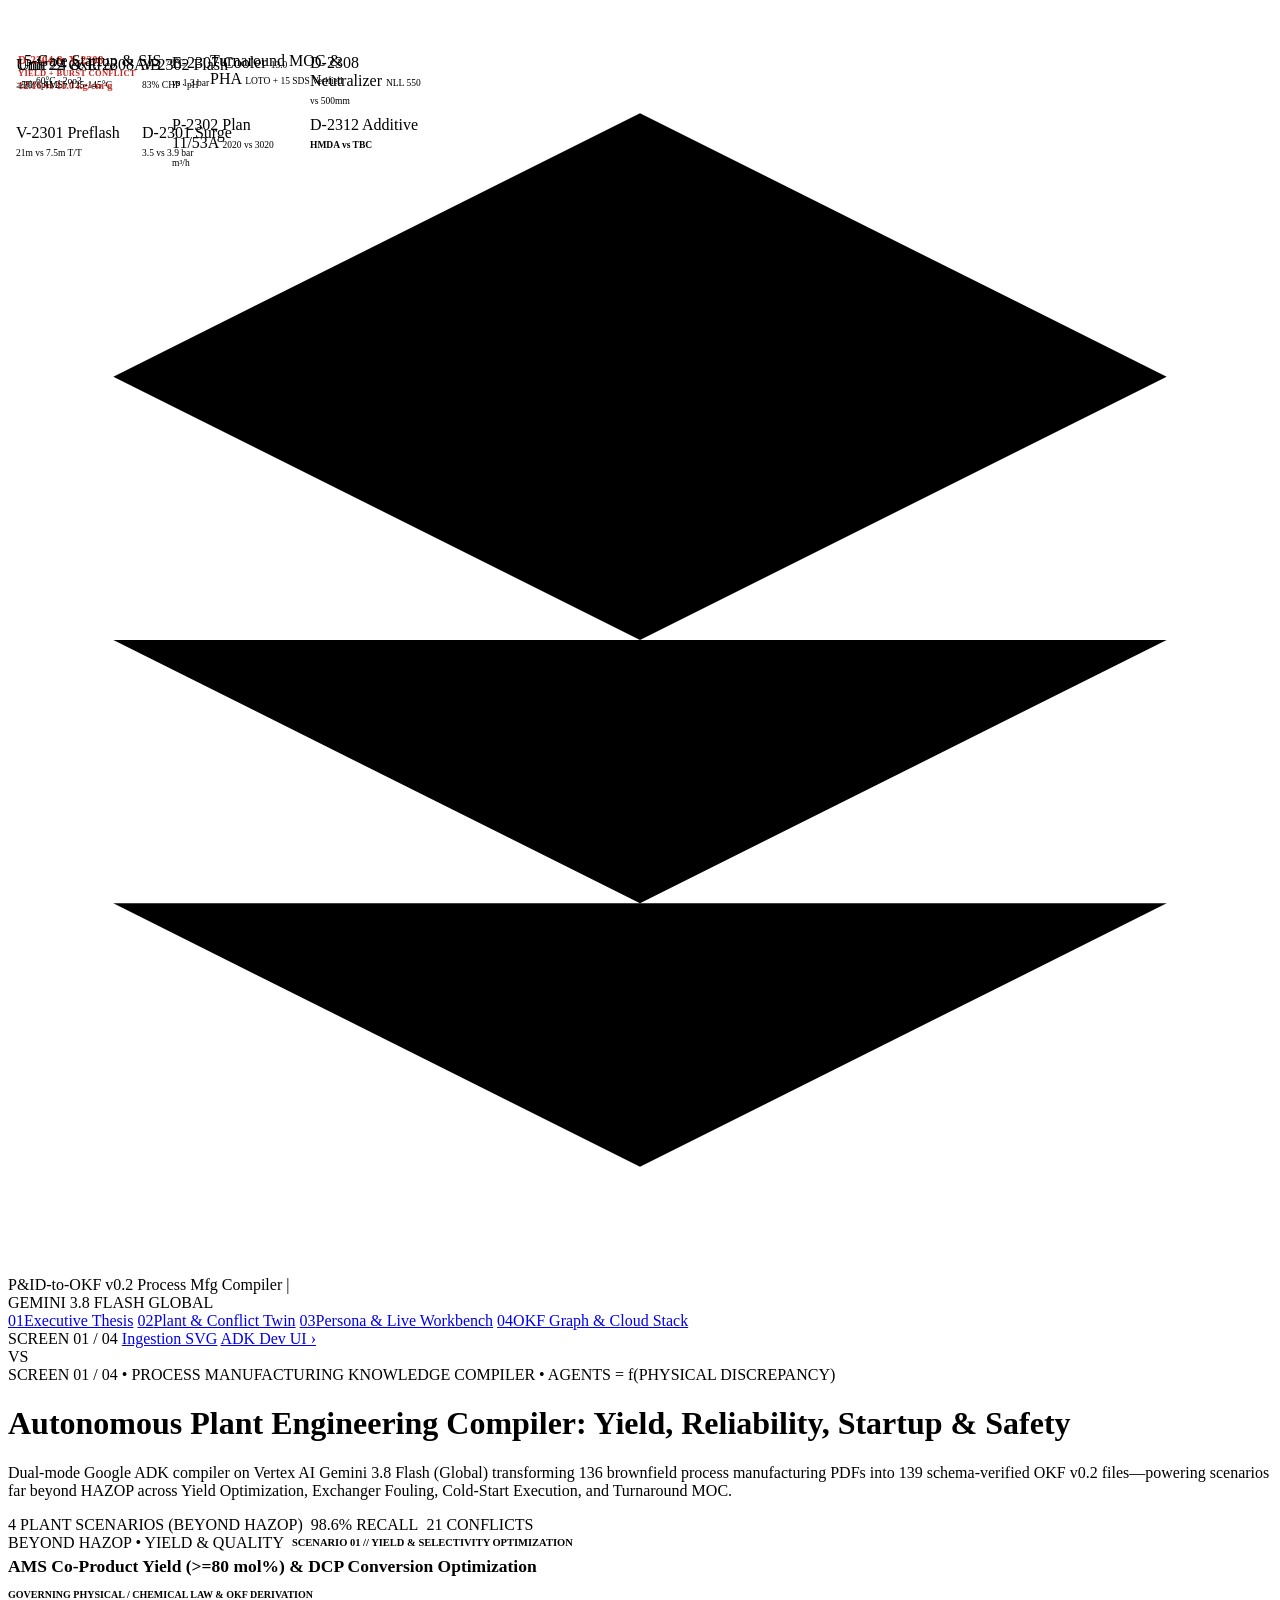
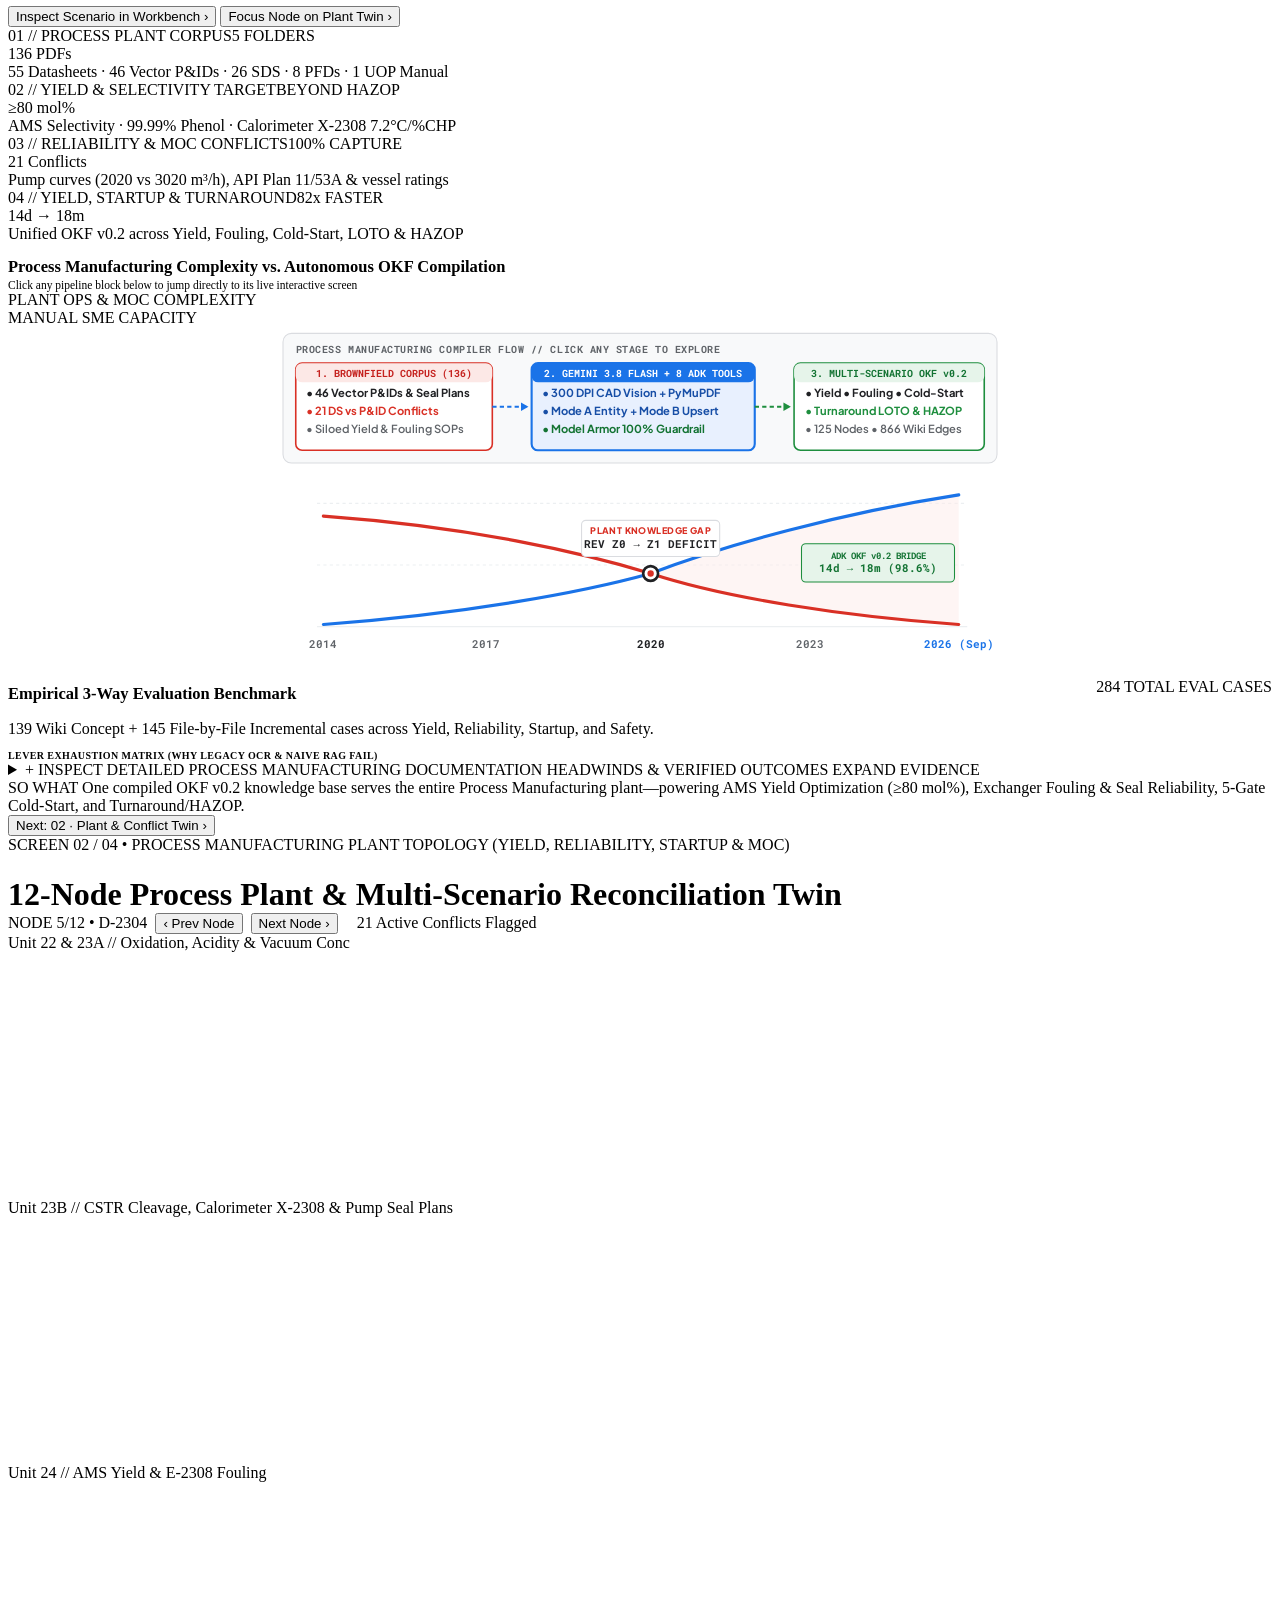
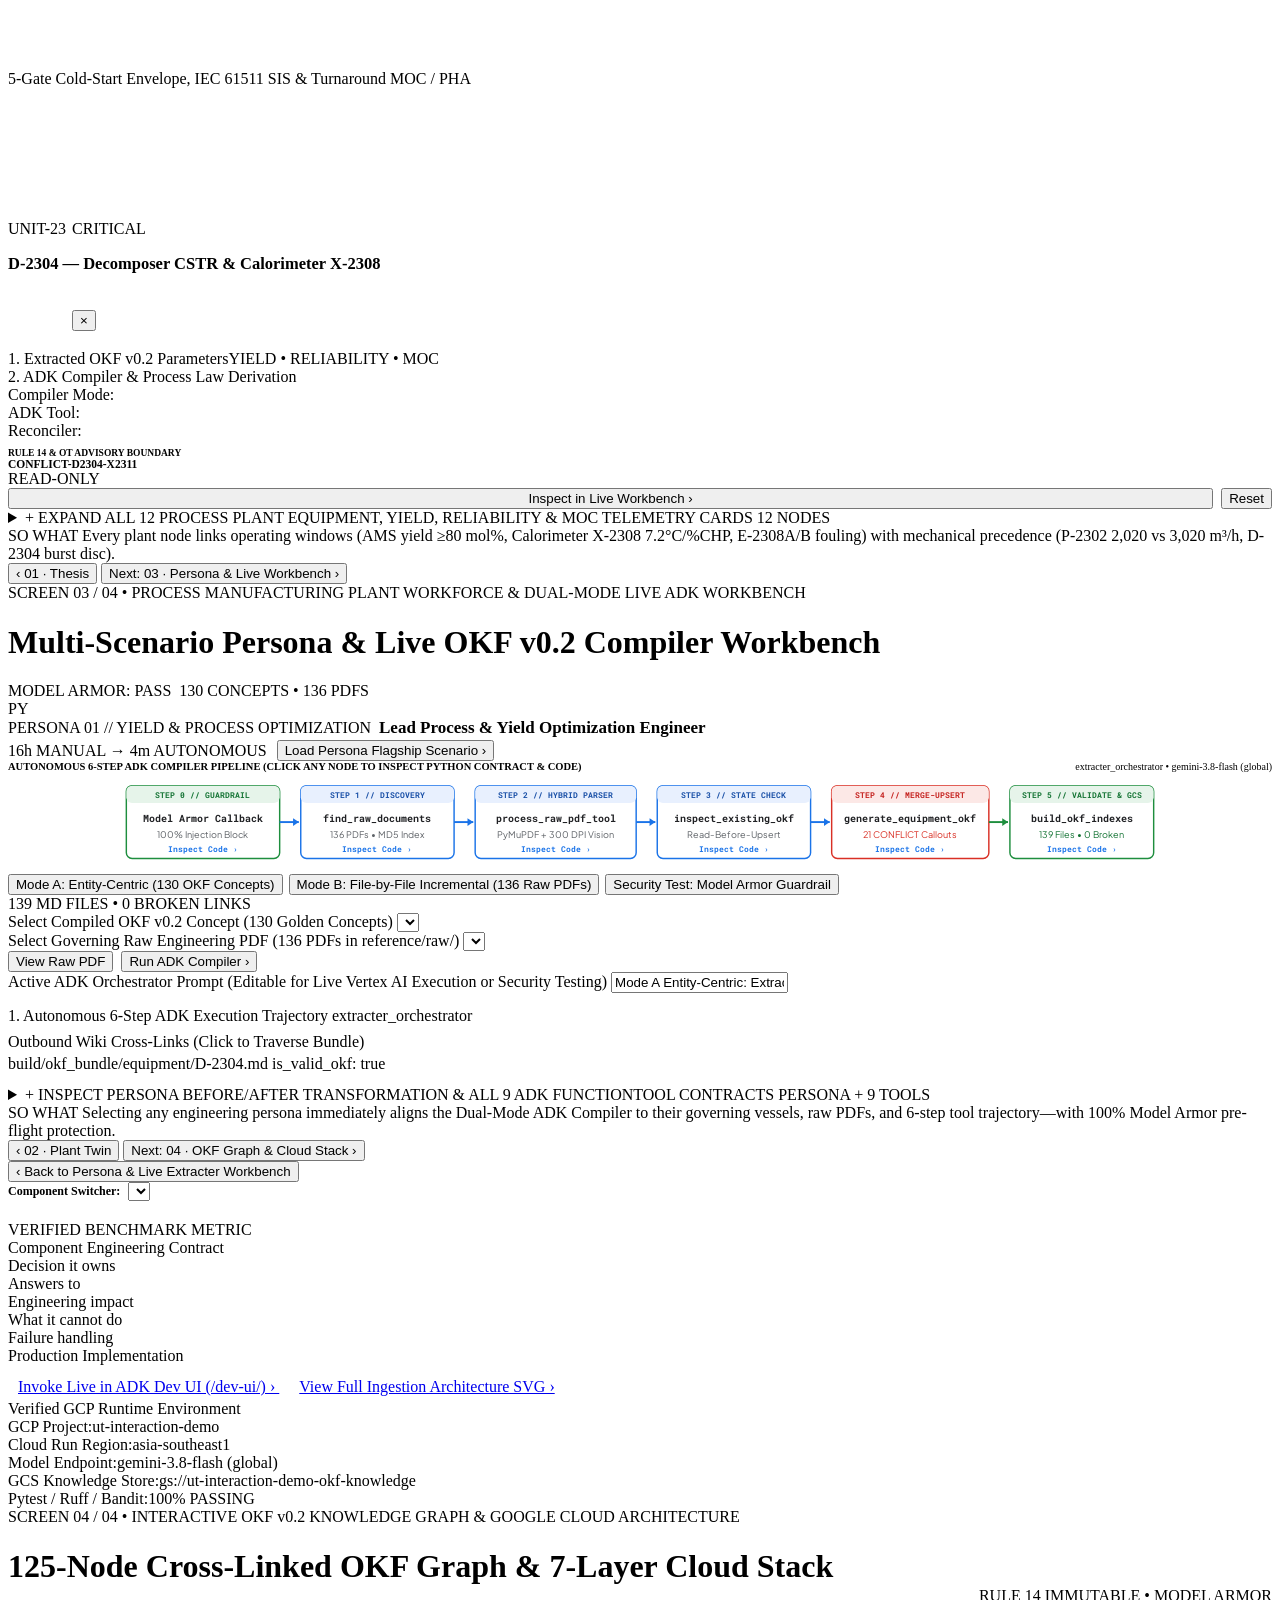
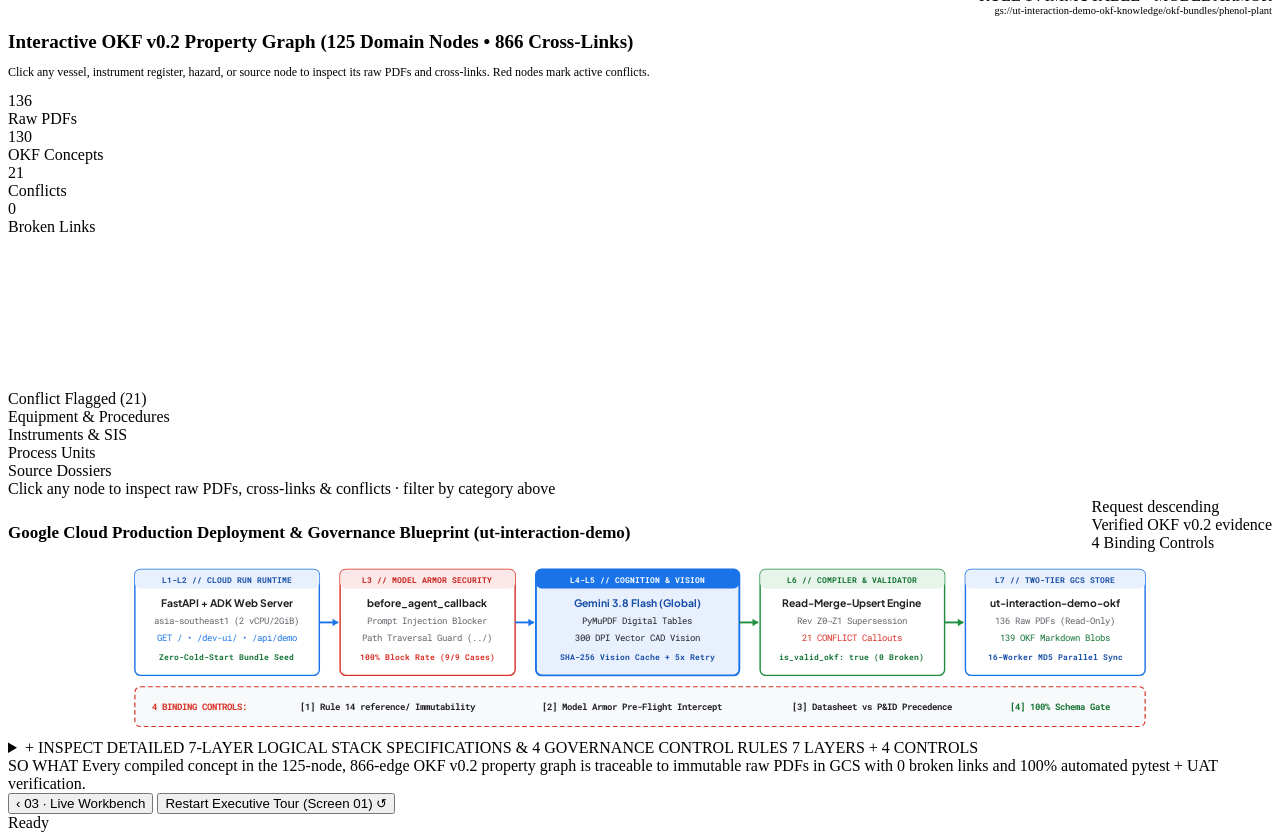
==== commit d495ea40: "feat(process-mfg): generalize 4-screen P&ID-to-OKF v0.2 cockpit for Process Manufacturing scenarios " ====
--- a/extracter_agent/static/index.html
+++ b/extracter_agent/static/index.html
@@ -3,7 +3,7 @@
 <head>
   <meta charset="UTF-8">
   <meta name="viewport" content="width=device-width, initial-scale=1.0">
-  <title>P&amp;ID-to-OKF v0.2 Autonomous Compiler | 4-Screen Mining &amp; Heavy-Asset Visual Cockpit</title>
+  <title>P&amp;ID-to-OKF v0.2 Autonomous Process Manufacturing Compiler | 4-Screen Visual Cockpit (Beyond HAZOP)</title>
 
   <link rel="preconnect" href="https://fonts.googleapis.com">
   <link rel="preconnect" href="https://fonts.gstatic.com" crossorigin>
@@ -18,7 +18,7 @@
     <svg class="brand-logo-icon" viewBox="0 0 24 24" fill="currentColor" aria-hidden="true">
       <path d="M12 2L2 7l10 5 10-5-10-5zM2 17l10 5 10-5M2 12l10 5 10-5"/>
     </svg>
-    <span class="brand-title">P&amp;ID-to-OKF v0.2 Compiler</span>
+    <span class="brand-title">P&amp;ID-to-OKF v0.2 Process Mfg Compiler</span>
     <span class="header-sep">|</span>
     <div class="header-sys-badge"><span class="sys-dot-live"></span><span>GEMINI 3.8 FLASH GLOBAL</span></div>
   </div>
@@ -44,39 +44,66 @@
   <div id="pane-macro" class="screen-pane active" data-screen-index="1">
     <div class="screen-header-compact">
       <div>
-        <div class="eyebrow">SCREEN 01 / 04 &bull; HEAVY-ASSET KNOWLEDGE COMPILER &bull; AGENTS = f(PHYSICAL DISCREPANCY)</div>
-        <h1 class="hero-title">From Dark AutoCAD P&amp;IDs &amp; Datasheets to Verified OKF v0.2</h1>
+        <div class="eyebrow">SCREEN 01 / 04 &bull; PROCESS MANUFACTURING KNOWLEDGE COMPILER &bull; AGENTS = f(PHYSICAL DISCREPANCY)</div>
+        <h1 class="hero-title">Autonomous Plant Engineering Compiler: Yield, Reliability, Startup &amp; Safety</h1>
         <p class="hero-desc">
-          Dual-mode Google ADK compiler on Vertex AI Gemini 3.8 Flash (Global) transforming 136 raw engineering PDFs into 139 schema-verified OKF v0.2 Markdown files with 100% cross-document conflict capture.
+          Dual-mode Google ADK compiler on Vertex AI Gemini 3.8 Flash (Global) transforming 136 brownfield process manufacturing PDFs into 139 schema-verified OKF v0.2 files—powering scenarios far beyond HAZOP across Yield Optimization, Exchanger Fouling, Cold-Start Execution, and Turnaround MOC.
         </p>
       </div>
       <div style="display:flex; gap:8px; align-items:center;">
-        <span class="badge badge-optimal tnum">98.6% RUBRIC RECALL</span>
-        <span class="badge badge-critical tnum">21 CONFLICTS FLAGGED</span>
+        <span class="badge badge-primary tnum">4 PLANT SCENARIOS (BEYOND HAZOP)</span>
+        <span class="badge badge-optimal tnum">98.6% RECALL</span>
+        <span class="badge badge-critical tnum">21 CONFLICTS</span>
+      </div>
+    </div>
+
+    <!-- Interactive 4-Scenario Process Manufacturing Lens Switcher (Beyond HAZOP) -->
+    <div class="scenario-switcher-strip" id="scenario-switcher-strip" role="tablist" aria-label="Process Manufacturing Scenarios Beyond HAZOP"></div>
+
+    <!-- Active Process Manufacturing Scenario Spotlight Card -->
+    <div class="scenario-spotlight-card" id="s1-scenario-spotlight">
+      <div class="scenario-spotlight-grid">
+        <div>
+          <div style="display:flex; align-items:center; gap:8px; margin-bottom:4px; flex-wrap:wrap;">
+            <span class="badge badge-primary" id="sc-spot-badge">BEYOND HAZOP &bull; YIELD &amp; QUALITY</span>
+            <span style="font-family:var(--font-mono); font-size:10.5px; font-weight:700; color:var(--m3-text-secondary);" id="sc-spot-code">SCENARIO 01 // YIELD &amp; SELECTIVITY OPTIMIZATION</span>
+          </div>
+          <div style="font-family:var(--font-serif); font-size:17.5px; font-weight:700; margin-bottom:4px;" id="sc-spot-title">AMS Co-Product Yield (&gt;=80 mol%) &amp; DCP Conversion Optimization</div>
+          <p style="font-size:12px; color:var(--m3-text-secondary); line-height:1.45;" id="sc-spot-challenge"></p>
+        </div>
+        <div>
+          <div style="font-family:var(--font-mono); font-size:10px; font-weight:800; color:var(--m3-primary); text-transform:uppercase; margin-bottom:4px;">Governing Physical / Chemical Law &amp; OKF Derivation</div>
+          <div class="scenario-formula-pill" id="sc-spot-derivation"></div>
+          <div style="font-size:11.5px; font-weight:600; color:var(--m3-success); margin-top:6px;" id="sc-spot-impact"></div>
+        </div>
+        <div class="scenario-actions-col">
+          <button class="btn btn-primary" id="btn-scenario-launch-wb">Inspect Scenario in Workbench &rsaquo;</button>
+          <button class="btn" id="btn-scenario-launch-twin">Focus Node on Plant Twin &rsaquo;</button>
+        </div>
       </div>
     </div>
 
     <!-- 4-Card Visual KPI Ribbon -->
     <div class="vkpi-ribbon">
       <div class="vkpi-card">
-        <div class="vkpi-top"><span class="vkpi-label">01 // RAW PLANT CORPUS</span><span class="badge badge-primary">5 FOLDERS</span></div>
+        <div class="vkpi-top"><span class="vkpi-label">01 // PROCESS PLANT CORPUS</span><span class="badge badge-primary">5 FOLDERS</span></div>
         <div class="vkpi-val tnum">136 PDFs</div>
-        <div class="vkpi-sub">55 Datasheets &middot; 46 Vector P&amp;IDs &middot; 26 SDS &middot; 8 PFDs &middot; 1 Manual</div>
+        <div class="vkpi-sub">55 Datasheets &middot; 46 Vector P&amp;IDs &middot; 26 SDS &middot; 8 PFDs &middot; 1 UOP Manual</div>
       </div>
       <div class="vkpi-card vkpi-success">
-        <div class="vkpi-top"><span class="vkpi-label">02 // COMPILED OKF v0.2 BUNDLE</span><span class="badge badge-optimal">0 BROKEN LINKS</span></div>
-        <div class="vkpi-val tnum" style="color:var(--m3-success);">139 Files</div>
-        <div class="vkpi-sub">130 Golden Domain Concepts + 9 Progressive Disclosure Indexes</div>
+        <div class="vkpi-top"><span class="vkpi-label">02 // YIELD &amp; SELECTIVITY TARGET</span><span class="badge badge-optimal">BEYOND HAZOP</span></div>
+        <div class="vkpi-val tnum" style="color:var(--m3-success);">&ge;80 mol%</div>
+        <div class="vkpi-sub">AMS Selectivity &middot; 99.99% Phenol &middot; Calorimeter X-2308 7.2&deg;C/%CHP</div>
       </div>
       <div class="vkpi-card vkpi-critical">
-        <div class="vkpi-top"><span class="vkpi-label">03 // CROSS-DOC RECONCILIATION</span><span class="badge badge-critical">100% CAPTURE</span></div>
+        <div class="vkpi-top"><span class="vkpi-label">03 // RELIABILITY &amp; MOC CONFLICTS</span><span class="badge badge-critical">100% CAPTURE</span></div>
         <div class="vkpi-val tnum" style="color:var(--m3-critical);">21 Conflicts</div>
-        <div class="vkpi-sub">Datasheet vs. P&amp;ID discrepancies isolated from Rev Z0&rarr;Z1 updates</div>
+        <div class="vkpi-sub">Pump curves (2020 vs 3020 m&sup3;/h), API Plan 11/53A &amp; vessel ratings</div>
       </div>
       <div class="vkpi-card">
-        <div class="vkpi-top"><span class="vkpi-label">04 // HAZOP &amp; TURNAROUND PREP</span><span class="badge badge-primary">82x FASTER</span></div>
+        <div class="vkpi-top"><span class="vkpi-label">04 // YIELD, STARTUP &amp; TURNAROUND</span><span class="badge badge-primary">82x FASTER</span></div>
         <div class="vkpi-val tnum" style="color:var(--m3-primary);">14d &rarr; 18m</div>
-        <div class="vkpi-sub">Bi-directional tag-to-sheet traceability on ut-interaction-demo</div>
+        <div class="vkpi-sub">Unified OKF v0.2 across Yield, Fouling, Cold-Start, LOTO &amp; HAZOP</div>
       </div>
     </div>
 
@@ -86,28 +113,28 @@
       <div class="inversion-chart-card">
         <div class="chart-header-row">
           <div>
-            <h2 class="section-title" style="font-size:16.5px; margin-bottom:2px;">Brownfield P&amp;ID Complexity vs. Autonomous OKF Compilation</h2>
+            <h2 class="section-title" style="font-size:16.5px; margin-bottom:2px;">Process Manufacturing Complexity vs. Autonomous OKF Compilation</h2>
             <div style="font-size:11.5px; color:var(--m3-text-secondary);">Click any pipeline block below to jump directly to its live interactive screen</div>
           </div>
           <div class="chart-legend">
-            <div class="legend-item"><span class="dot-blue"></span> PLANT MOC COMPLEXITY</div>
+            <div class="legend-item"><span class="dot-blue"></span> PLANT OPS &amp; MOC COMPLEXITY</div>
             <div class="legend-item"><span class="dot-red"></span> MANUAL SME CAPACITY</div>
           </div>
         </div>
 
-        <svg id="s1-visual-blueprint-svg" viewBox="0 0 680 320" style="width:100%; height:340px; overflow:visible;" role="img" aria-label="Interactive P&ID-to-OKF Transformation Schematic and Complexity Inversion">
+        <svg id="s1-visual-blueprint-svg" viewBox="0 0 680 320" style="width:100%; height:340px; overflow:visible;" role="img" aria-label="Interactive Process Manufacturing P&ID-to-OKF Transformation Schematic and Complexity Inversion">
           <!-- Top Pipeline Schematic Band (y: 6..126) -->
           <rect x="4" y="6" width="672" height="122" rx="8" fill="#F8F9FA" stroke="#DADCE0" stroke-width="1"/>
-          <text x="16" y="24" font-family="'Roboto Mono', monospace" font-size="9.5" font-weight="700" fill="#5F6368" letter-spacing="0.5">INTERACTIVE ARCHITECTURE FLOW // CLICK ANY STAGE TO EXPLORE</text>
+          <text x="16" y="24" font-family="'Roboto Mono', monospace" font-size="9.5" font-weight="700" fill="#5F6368" letter-spacing="0.5">PROCESS MANUFACTURING COMPILER FLOW // CLICK ANY STAGE TO EXPLORE</text>
 
           <!-- Node A: Dark Corpus -->
           <g class="dag-node-group" data-jump-tab="schematic">
             <rect x="16" y="34" width="185" height="82" rx="6" fill="#FFFFFF" stroke="#D93025" stroke-width="1.5"/>
             <rect x="16" y="34" width="185" height="18" rx="6" fill="#FCE8E6"/>
-            <text x="108" y="47" text-anchor="middle" font-family="'Roboto Mono', monospace" font-size="9" font-weight="700" fill="#C5221F">1. DARK PLANT CORPUS (136)</text>
-            <text x="26" y="66" font-family="'Plus Jakarta Sans', sans-serif" font-size="10.5" font-weight="700" fill="#202124">&bull; 46 Vector P&amp;IDs (0B Text)</text>
-            <text x="26" y="83" font-family="'Plus Jakarta Sans', sans-serif" font-size="10.5" font-weight="700" fill="#D93025">&bull; 21 Rating Conflicts (DS/P&amp;ID)</text>
-            <text x="26" y="100" font-family="'Plus Jakarta Sans', sans-serif" font-size="10.5" font-weight="600" fill="#5F6368">&bull; 83 wt% CHP Runaway Risk</text>
+            <text x="108" y="47" text-anchor="middle" font-family="'Roboto Mono', monospace" font-size="9" font-weight="700" fill="#C5221F">1. BROWNFIELD CORPUS (136)</text>
+            <text x="26" y="66" font-family="'Plus Jakarta Sans', sans-serif" font-size="10.5" font-weight="700" fill="#202124">&bull; 46 Vector P&amp;IDs &amp; Seal Plans</text>
+            <text x="26" y="83" font-family="'Plus Jakarta Sans', sans-serif" font-size="10.5" font-weight="700" fill="#D93025">&bull; 21 DS vs P&amp;ID Conflicts</text>
+            <text x="26" y="100" font-family="'Plus Jakarta Sans', sans-serif" font-size="10.5" font-weight="600" fill="#5F6368">&bull; Siloed Yield &amp; Fouling SOPs</text>
           </g>
 
           <!-- Connector A -> B -->
@@ -132,10 +159,10 @@
           <g class="dag-node-group" data-jump-tab="architecture">
             <rect x="485" y="34" width="179" height="82" rx="6" fill="#FFFFFF" stroke="#1E8E3E" stroke-width="1.5"/>
             <rect x="485" y="34" width="179" height="18" rx="6" fill="#E6F4EA"/>
-            <text x="574" y="47" text-anchor="middle" font-family="'Roboto Mono', monospace" font-size="9" font-weight="700" fill="#137333">3. VERIFIED OKF v0.2 GRAPH</text>
-            <text x="495" y="66" font-family="'Plus Jakarta Sans', sans-serif" font-size="10.5" font-weight="700" fill="#202124">&bull; 125 Nodes &bull; 866 Wiki Edges</text>
-            <text x="495" y="83" font-family="'Plus Jakarta Sans', sans-serif" font-size="10.5" font-weight="700" fill="#1E8E3E">&bull; 100% Schema &amp; Link Valid</text>
-            <text x="495" y="100" font-family="'Plus Jakarta Sans', sans-serif" font-size="10.5" font-weight="600" fill="#5F6368">&bull; Synced to GCS Bucket</text>
+            <text x="574" y="47" text-anchor="middle" font-family="'Roboto Mono', monospace" font-size="9" font-weight="700" fill="#137333">3. MULTI-SCENARIO OKF v0.2</text>
+            <text x="495" y="66" font-family="'Plus Jakarta Sans', sans-serif" font-size="10.5" font-weight="700" fill="#202124">&bull; Yield &bull; Fouling &bull; Cold-Start</text>
+            <text x="495" y="83" font-family="'Plus Jakarta Sans', sans-serif" font-size="10.5" font-weight="700" fill="#1E8E3E">&bull; Turnaround LOTO &amp; HAZOP</text>
+            <text x="495" y="100" font-family="'Plus Jakarta Sans', sans-serif" font-size="10.5" font-weight="600" fill="#5F6368">&bull; 125 Nodes &bull; 866 Wiki Edges</text>
           </g>
 
           <!-- Bottom Inversion Curve Band (y: 145..305) -->
@@ -157,7 +184,7 @@
 
           <g transform="translate(285, 182)">
             <rect width="130" height="34" rx="4" fill="#FFFFFF" stroke="#DADCE0" stroke-width="1"/>
-            <text x="65" y="13" text-anchor="middle" font-family="'Plus Jakarta Sans', sans-serif" font-size="8.5" font-weight="800" fill="#D93025" letter-spacing="0.4">HAZOP / MOC INVERSION</text>
+            <text x="65" y="13" text-anchor="middle" font-family="'Plus Jakarta Sans', sans-serif" font-size="8.5" font-weight="800" fill="#D93025" letter-spacing="0.4">PLANT KNOWLEDGE GAP</text>
             <text x="65" y="26" text-anchor="middle" font-family="'Roboto Mono', monospace" font-size="10" font-weight="700" fill="#202124">REV Z0 &rarr; Z1 DEFICIT</text>
           </g>
 
@@ -183,7 +210,7 @@
             <span class="badge badge-primary tnum">284 TOTAL EVAL CASES</span>
           </div>
           <p class="section-subtitle" style="margin-bottom:10px;">
-            139 Wiki Concept + 145 File-by-File Incremental cases on UOP Cumene-to-Phenol corpus.
+            139 Wiki Concept + 145 File-by-File Incremental cases across Yield, Reliability, Startup, and Safety.
           </p>
           <div id="s1-benchmark-bars"></div>
         </div>
@@ -200,12 +227,12 @@
     <!-- Collapsible Secondary Prose & Detailed Cards -->
     <details class="tech-spec-drawer">
       <summary class="tech-spec-summary">
-        <span>+ INSPECT DETAILED PLANT DOCUMENTATION HEADWINDS (3 FAILURE MODES) &amp; VERIFIED OUTCOMES</span>
+        <span>+ INSPECT DETAILED PROCESS MANUFACTURING DOCUMENTATION HEADWINDS &amp; VERIFIED OUTCOMES</span>
         <span class="badge badge-stable">EXPAND EVIDENCE</span>
       </summary>
       <div class="tech-spec-body">
         <div class="headwinds-grid" id="s1-headwinds"></div>
-        <div class="outcomes-bar-title">Agentic OKF v0.2 Compiler Outcomes (Verified on ut-interaction-demo)</div>
+        <div class="outcomes-bar-title">Agentic OKF v0.2 Compiler Outcomes Across Process Manufacturing (ut-interaction-demo)</div>
         <div class="outcomes-container" id="s1-outcomes"></div>
       </div>
     </details>
@@ -214,7 +241,7 @@
     <div class="storyline-footer">
       <div class="storyline-takeaway">
         <span class="storyline-so-what">SO WHAT</span>
-        <span>Standard vector RAG averages away conflicting pressure ratings (68.2% recall); Dual-Mode ADK Read-Merge-Upsert achieves 98.6% recall and 100% conflict detection across 136 PDFs.</span>
+        <span>One compiled OKF v0.2 knowledge base serves the entire Process Manufacturing plant—powering AMS Yield Optimization (&ge;80 mol%), Exchanger Fouling &amp; Seal Reliability, 5-Gate Cold-Start, and Turnaround/HAZOP.</span>
       </div>
       <div class="storyline-nav-group">
         <button class="btn btn-primary" data-goto-tab="schematic">Next: 02 &middot; Plant &amp; Conflict Twin &rsaquo;</button>
@@ -226,8 +253,8 @@
   <div id="pane-schematic" class="screen-pane" data-screen-index="2">
     <div class="schematic-top-bar">
       <div>
-        <div class="eyebrow">SCREEN 02 / 04 &bull; CUMENE-TO-PHENOL PROCESS TOPOLOGY (UNITS 22, 23, 24)</div>
-        <h1 class="hero-title" style="margin-bottom:0;">12-Node Plant &amp; Conflict Reconciliation Twin</h1>
+        <div class="eyebrow">SCREEN 02 / 04 &bull; PROCESS MANUFACTURING PLANT TOPOLOGY (YIELD, RELIABILITY, STARTUP &amp; MOC)</div>
+        <h1 class="hero-title" style="margin-bottom:0;">12-Node Process Plant &amp; Multi-Scenario Reconciliation Twin</h1>
       </div>
       <div style="display:flex; align-items:center; gap:8px; flex-wrap:wrap;">
         <span class="badge badge-stable tnum" id="span-stepper-counter">NODE 5/12 &bull; D-2304</span>
@@ -253,11 +280,11 @@
           <div class="schematic-zones-grid">
             <!-- Zone 1: Oxidation & Vacuum Concentration -->
             <div class="schematic-zone-box" style="height:265px;">
-              <div class="zone-title">Unit 22 &amp; 23A // Oxidation &amp; Vacuum Conc</div>
+              <div class="zone-title">Unit 22 &amp; 23A // Oxidation, Acidity &amp; Vacuum Conc</div>
               <div style="display:flex; flex-direction:column; gap:24px; position:absolute; left:16px; top:56px;">
                 <div class="schematic-node" id="node-r2201" data-node="r2201" style="width:108px; height:44px;">
                   <span>Unit 22 Oxid</span>
-                  <span style="font-size:9.5px; color:var(--m3-text-secondary);">22.6 wt% CHP</span>
+                  <span style="font-size:9.5px; color:var(--m3-text-secondary);">O2 &ge;5% &middot; pH 2.5</span>
                 </div>
                 <div class="schematic-node node-primary" id="node-v2301" data-node="v2301" style="width:108px; height:44px;">
                   <span>V-2301 Preflash</span>
@@ -267,7 +294,7 @@
               <div style="display:flex; flex-direction:column; gap:24px; position:absolute; left:142px; top:56px;">
                 <div class="schematic-node" id="node-v2302" data-node="v2302" style="width:104px; height:44px;">
                   <span>V-2302 Flash</span>
-                  <span style="font-size:9.5px; color:var(--m3-text-secondary);">83 wt% CHP</span>
+                  <span style="font-size:9.5px; color:var(--m3-text-secondary);">83% CHP &middot; pH</span>
                 </div>
                 <div class="schematic-node" id="node-d2301" data-node="d2301" style="width:104px; height:44px; border-color:var(--m3-critical);">
                   <span>D-2301 Surge</span>
@@ -276,14 +303,14 @@
               </div>
             </div>
 
-            <!-- Zone 2: Exothermic Cleavage / Decomposition (Critical Zone) -->
+            <!-- Zone 2: Exothermic Cleavage, Calorimeter & Rotating Reliability -->
             <div class="schematic-zone-box" style="height:265px;">
-              <div class="zone-title">Unit 23B // Acid-Catalyzed CHP Cleavage (Critical)</div>
+              <div class="zone-title">Unit 23B // CSTR Cleavage, Calorimeter X-2308 &amp; Pump Seal Plans</div>
               <div style="position:absolute; left:18px; top:54px;">
                 <div class="node-crusher-critical" id="node-d2304" data-node="d2304" style="width:132px; height:106px;">
                   <div class="crusher-dot"></div>
-                  <div style="font-size:11.5px; font-weight:700; color:#D93025; line-height:1.2;">D-2304 Decomposer</div>
-                  <div style="font-size:8.5px; font-weight:700; color:#C5221F; text-transform:uppercase; letter-spacing:0.3px;">BURST CONFLICT</div>
+                  <div style="font-size:11.5px; font-weight:700; color:#D93025; line-height:1.2;">D-2304 &amp; X-2308</div>
+                  <div style="font-size:8.5px; font-weight:700; color:#C5221F; text-transform:uppercase; letter-spacing:0.3px;">YIELD + BURST CONFLICT</div>
                   <div class="tnum" style="font-size:10.5px; font-family:var(--font-mono); font-weight:700; color:#D93025; margin-top:2px;">12.16 vs 11.0 kg/cm&sup2;g</div>
                 </div>
               </div>
@@ -295,7 +322,7 @@
               </div>
               <div style="position:absolute; left:172px; top:116px;">
                 <div class="schematic-node node-primary" id="node-p2302" data-node="p2302" style="width:116px; height:44px;">
-                  <span>P-2302A/B Circ</span>
+                  <span>P-2302 Plan 11/53A</span>
                   <span style="font-size:9.5px; color:var(--m3-critical);">2020 vs 3020 m&sup3;/h</span>
                 </div>
               </div>
@@ -313,28 +340,28 @@
               </div>
             </div>
 
-            <!-- Zone 3: Fractionation -->
+            <!-- Zone 3: Dehydrator E-2308A/B, AMS Yield & Fractionation -->
             <div class="schematic-zone-box" style="height:200px;">
-              <div class="zone-title">Unit 24 // Fractionation</div>
+              <div class="zone-title">Unit 24 // AMS Yield &amp; E-2308 Fouling</div>
               <div style="display:flex; flex-direction:column; gap:18px; position:absolute; left:18px; top:56px;">
                 <div class="schematic-node node-primary" id="node-v2401" data-node="v2401" style="width:155px; height:48px; border-width:2px;">
-                  <span>Unit 24 Fractionation</span>
-                  <span style="font-size:9.5px; color:var(--m3-text-secondary);">Phenol + Acetone + AMS</span>
+                  <span>Unit 24 &amp; E-2308A/B</span>
+                  <span style="font-size:9.5px; color:var(--m3-success);">&ge;80% AMS &middot; 125-145&deg;C</span>
                 </div>
               </div>
             </div>
 
-            <!-- Zone 4: SIS & ePHA Governance -->
+            <!-- Zone 4: Cold-Start Envelope, SIS & Turnaround Governance -->
             <div class="schematic-zone-box" style="grid-column: 2 / 4; height:150px; margin-top:6px;">
-              <div class="zone-title">IEC 61511 SIS Interlocks (2oo3 Voting) &amp; OSHA 1910.119 HAZOP Matrix</div>
+              <div class="zone-title">5-Gate Cold-Start Envelope, IEC 61511 SIS &amp; Turnaround MOC / PHA</div>
               <div style="display:flex; gap:24px; position:absolute; left:24px; top:52px; align-items:center;">
-                <div class="schematic-node" id="node-sis_cdn" data-node="sis_cdn" style="border:1.5px solid var(--m3-success); color:var(--m3-success); width:148px; height:48px;">
-                  <span>SIS UC-2301..2303</span>
-                  <span style="font-size:9.5px;">2oo3 TXSHH / FXSLL</span>
-                </div>
-                <div class="schematic-node" id="node-hazop_cdn" data-node="hazop_cdn" style="border:1.5px solid var(--m3-primary); color:var(--m3-primary); width:148px; height:48px;">
-                  <span>HAZOP Risk Matrix</span>
-                  <span style="font-size:9.5px;">15 GHS SDS Verified</span>
+                <div class="schematic-node" id="node-sis_cdn" data-node="sis_cdn" style="border:1.5px solid var(--m3-success); color:var(--m3-success); width:162px; height:48px;">
+                  <span>5-Gate Startup &amp; SIS</span>
+                  <span style="font-size:9.5px;">70&deg;C &rarr; 60&deg;C &middot; 2oo3</span>
+                </div>
+                <div class="schematic-node" id="node-hazop_cdn" data-node="hazop_cdn" style="border:1.5px solid var(--m3-primary); color:var(--m3-primary); width:156px; height:48px;">
+                  <span>Turnaround MOC &amp; PHA</span>
+                  <span style="font-size:9.5px;">LOTO + 15 SDS Verified</span>
                 </div>
               </div>
             </div>
@@ -350,7 +377,7 @@
               <span class="badge badge-stable" id="drawer-isa95-tag">UNIT-23</span>
               <span class="badge badge-critical" id="drawer-badge-health">CRITICAL</span>
             </div>
-            <h3 style="font-family:var(--font-serif); font-size:16.5px; font-weight:700; line-height:1.2;" id="drawer-node-title">D-2304 — Decomposer Drum</h3>
+            <h3 style="font-family:var(--font-serif); font-size:16.5px; font-weight:700; line-height:1.2;" id="drawer-node-title">D-2304 — Decomposer CSTR &amp; Calorimeter X-2308</h3>
           </div>
           <div style="display:flex; align-items:center; gap:8px;">
             <div id="drawer-gauge-wrap"><svg id="radial-risk-gauge" width="56" height="56" viewBox="0 0 68 68" role="img" aria-label="Node conflict risk gauge"></svg></div>
@@ -361,13 +388,13 @@
         <div class="drawer-body-content">
           <!-- Block 1: 4-Row Tabular Derivation Table (.gee-band-table) -->
           <div>
-            <div class="drawer-section-label"><span>1. Extracted OKF v0.2 Parameters</span><span style="color:var(--m3-primary);">DATASHEET VS P&amp;ID</span></div>
+            <div class="drawer-section-label"><span>1. Extracted OKF v0.2 Parameters</span><span style="color:var(--m3-primary);">YIELD &bull; RELIABILITY &bull; MOC</span></div>
             <div class="drawer-data-card gee-band-table" id="drawer-telemetry-metrics"></div>
           </div>
 
           <!-- Block 2: Governing ADK Tool & Formula Derivation -->
           <div>
-            <div class="drawer-section-label"><span>2. ADK Compiler &amp; Discrepancy Derivation</span></div>
+            <div class="drawer-section-label"><span>2. ADK Compiler &amp; Process Law Derivation</span></div>
             <div class="drawer-data-card" style="margin-bottom:8px;">
               <div class="drawer-keyval-row"><span class="drawer-key">Compiler Mode:</span><span class="drawer-val" id="drawer-swarm-id" style="color:var(--m3-primary);"></span></div>
               <div class="drawer-keyval-row"><span class="drawer-key">ADK Tool:</span><span class="drawer-val" id="drawer-swarm-coord"></span></div>
@@ -398,7 +425,7 @@
     <!-- Collapsible All-12 Equipment Telemetry Cards -->
     <details class="tech-spec-drawer">
       <summary class="tech-spec-summary">
-        <span>+ EXPAND ALL 12 PLANT EQUIPMENT &amp; DISCREPANCY TELEMETRY CARDS (UNITS 22, 23, 24 &amp; SIS)</span>
+        <span>+ EXPAND ALL 12 PROCESS PLANT EQUIPMENT, YIELD, RELIABILITY &amp; MOC TELEMETRY CARDS</span>
         <span class="badge badge-stable">12 NODES</span>
       </summary>
       <div class="tech-spec-body">
@@ -410,7 +437,7 @@
     <div class="storyline-footer">
       <div class="storyline-takeaway">
         <span class="storyline-so-what">SO WHAT</span>
-        <span>Every plant vessel is backed by deterministic Datasheet-over-P&amp;ID mechanical precedence—surfacing critical hazards like D-2304 burst disc X-2311 (12.16 vs 11.0 kg/cm&sup2;g) and D-2312 chemical identity (HMDA vs TBC) before HAZOP sign-off.</span>
+        <span>Every plant node links operating windows (AMS yield &ge;80 mol%, Calorimeter X-2308 7.2&deg;C/%CHP, E-2308A/B fouling) with mechanical precedence (P-2302 2,020 vs 3,020 m&sup3;/h, D-2304 burst disc).</span>
       </div>
       <div class="storyline-nav-group">
         <button class="btn" data-goto-tab="macro">&lsaquo; 01 &middot; Thesis</button>
@@ -424,8 +451,8 @@
     <div id="view-ecosystem-overview" class="ecosystem-view active">
       <div class="screen-header-compact">
         <div>
-          <div class="eyebrow">SCREEN 03 / 04 &bull; UNIFIED ENGINEERING WORKFORCE &amp; DUAL-MODE LIVE ADK WORKBENCH</div>
-          <h1 class="hero-title">Persona-Driven Live OKF v0.2 Compiler &amp; Bundle Inspector</h1>
+          <div class="eyebrow">SCREEN 03 / 04 &bull; PROCESS MANUFACTURING PLANT WORKFORCE &amp; DUAL-MODE LIVE ADK WORKBENCH</div>
+          <h1 class="hero-title">Multi-Scenario Persona &amp; Live OKF v0.2 Compiler Workbench</h1>
         </div>
         <div style="display:flex; gap:8px; align-items:center;">
           <span class="badge badge-optimal" id="wb-guardrail-badge">MODEL ARMOR: PASS</span>
@@ -434,25 +461,25 @@
       </div>
 
       <!-- Unified Persona Role Strip (Selecting a persona syncs the Live Workbench below) -->
-      <div class="persona-nav-strip" id="persona-tabs" role="tablist" aria-label="Select Engineering Persona Role"></div>
+      <div class="persona-nav-strip" id="persona-tabs" role="tablist" aria-label="Select Process Manufacturing Engineering Persona"></div>
 
       <!-- Compact Visual Persona Context Banner -->
       <div class="persona-compact-banner">
         <div class="persona-identity-row">
           <div class="persona-hero-img" id="persona-hero-img">
-            <span id="persona-hero-initials">PS</span>
+            <span id="persona-hero-initials">PY</span>
           </div>
           <div>
             <div style="display:flex; gap:8px; align-items:center; margin-bottom:2px; flex-wrap:wrap;">
-              <span class="badge badge-primary" id="persona-code-badge">PERSONA 01 // PROCESS SAFETY</span>
-              <strong style="font-family:var(--font-serif); font-size:17px;" id="persona-title-display">Lead Process Safety &amp; HAZOP Facilitator</strong>
+              <span class="badge badge-primary" id="persona-code-badge">PERSONA 01 // YIELD &amp; PROCESS OPTIMIZATION</span>
+              <strong style="font-family:var(--font-serif); font-size:17px;" id="persona-title-display">Lead Process &amp; Yield Optimization Engineer</strong>
             </div>
             <div style="font-size:12px; color:var(--m3-text-secondary);" id="persona-jtbd-display"></div>
           </div>
         </div>
         <div style="display:flex; align-items:center; gap:10px;">
-          <span class="badge badge-optimal tnum">14d MANUAL &rarr; 18m AUTONOMOUS</span>
-          <button class="btn btn-primary" id="btn-persona-studio">Load Persona Flagship Vessel &rsaquo;</button>
+          <span class="badge badge-optimal tnum">16h MANUAL &rarr; 4m AUTONOMOUS</span>
+          <button class="btn btn-primary" id="btn-persona-studio">Load Persona Flagship Scenario &rsaquo;</button>
         </div>
       </div>
 
